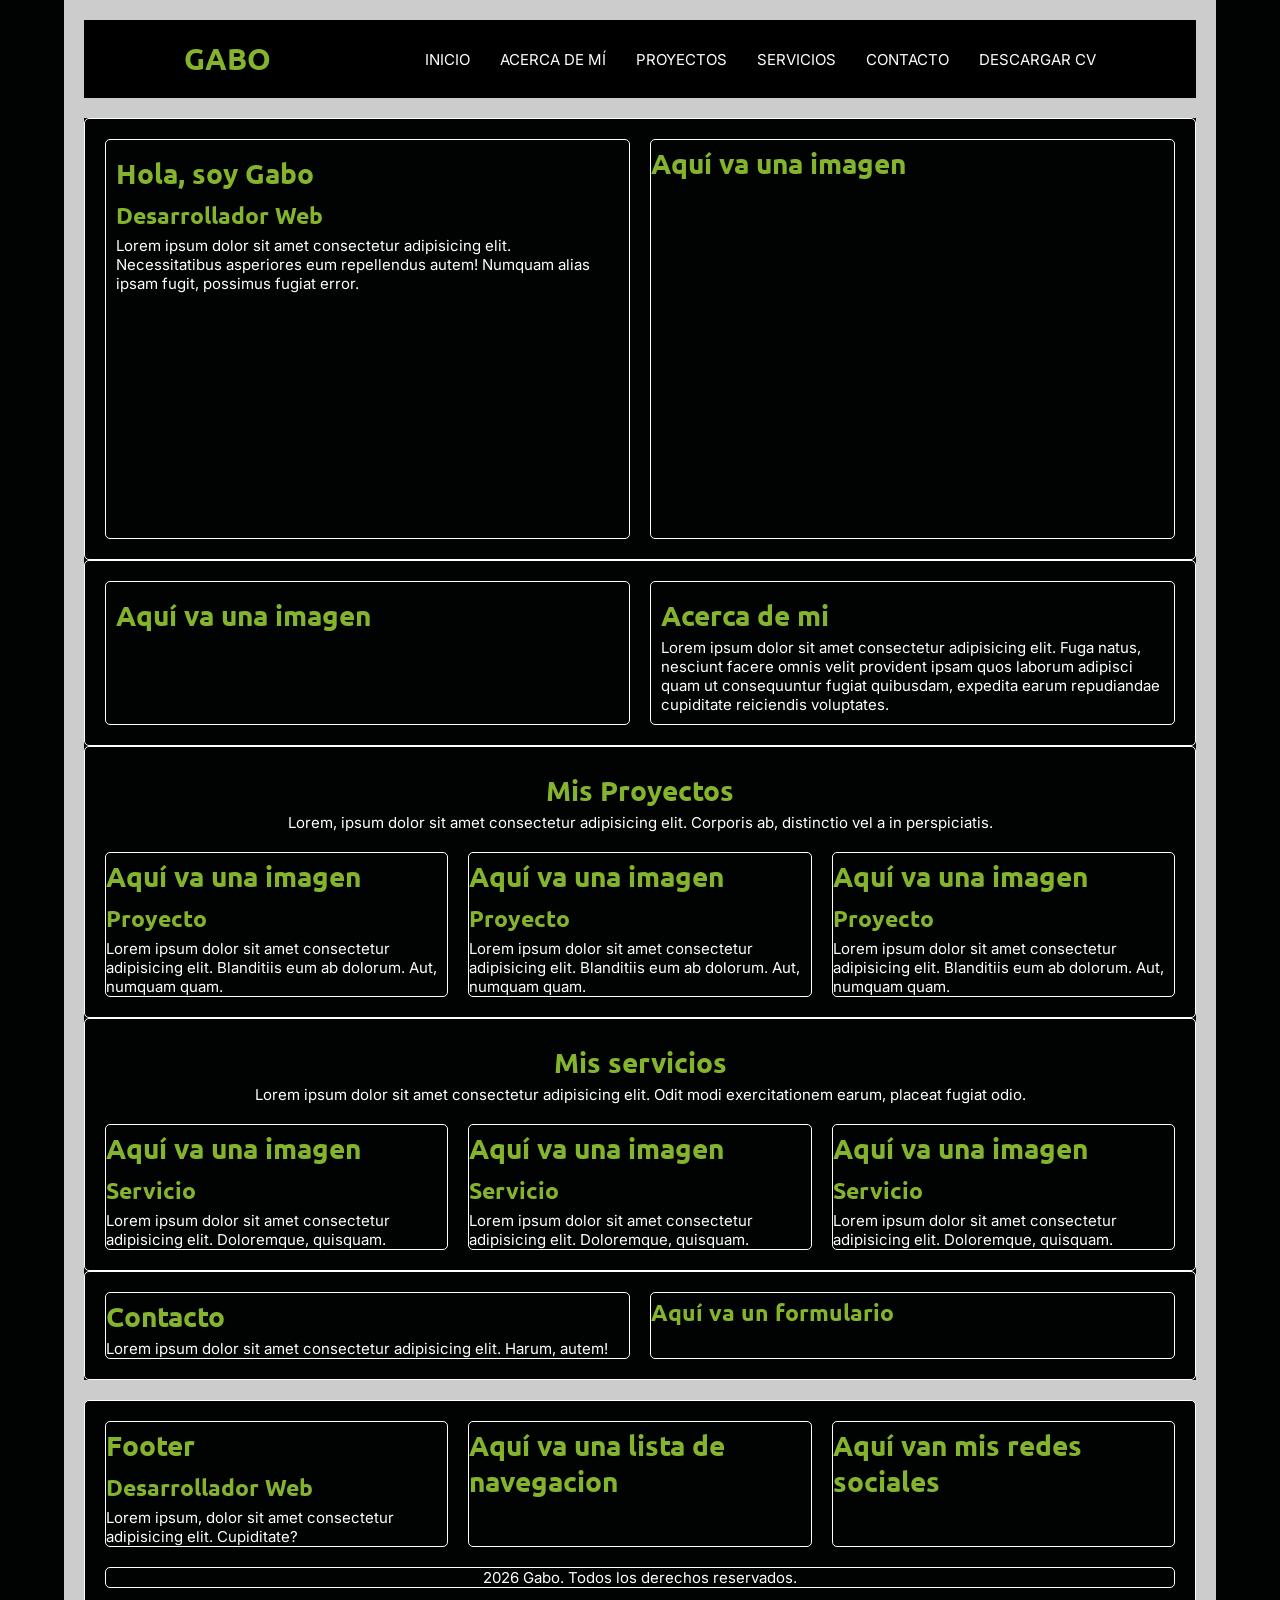
==== portafolio_2/index.html @ 38afca97 "Layout terminado Posiblemente ajustare algonas partes de la organización pero sera en el futuro" ====
<!DOCTYPE html>
<html lang="en">

<head>
    <meta charset="UTF-8">
    <meta name="viewport" content="width=device-width, initial-scale=1.0">
    <link rel="stylesheet" href="estilos.css">
    <title>Gabriel</title>
</head>

<body>
    <div class="contenedor">

        <header class="header">
            <h2 class="titulo-navbar">gabo</h2>
            <nav>
                <a href="#">inicio</a>
                <a href="#">acerca de mí</a>
                <a href="#">proyectos</a>
                <a href="#">servicios</a>
                <a href="#">contacto</a>
                <a href="#">descargar cv</a>
            </nav>
        </header>

        <main class="main">

            <section class="inicio">
                <div class="inicio-descripcion">
                    <h2>Hola, soy Gabo</h2>
                    <h3>Desarrollador Web</h3>
                    <p>
                        Lorem ipsum dolor sit amet consectetur adipisicing elit. Necessitatibus asperiores eum
                        repellendus autem! Numquam alias ipsam fugit, possimus fugiat error.
                    </p>
                </div>
                <div class="inicio-imagen">
                    <h2>Aquí va una imagen</h2>
                </div>
            </section>

            <section class="acerca">
                <div class="acerca-imagen">
                    <h2>Aquí va una imagen</h2>
                </div>
                <div class="acerca-de-mi">
                    <h2>Acerca de mi</h2>
                    <p>
                        Lorem ipsum dolor sit amet consectetur adipisicing elit. Fuga natus, nesciunt facere omnis velit
                        provident ipsam quos laborum adipisci quam ut consequuntur fugiat quibusdam, expedita earum
                        repudiandae cupiditate reiciendis voluptates.
                    </p>
                </div>
            </section>

            <section class="proyectos">
                <div class="proyectos-introduccion">
                    <h2>Mis Proyectos</h2>
                    <p>
                        Lorem, ipsum dolor sit amet consectetur adipisicing elit. Corporis ab, distinctio vel a in
                        perspiciatis.
                    </p>
                </div>
                <div class="proyecto">
                    <h2>Aquí va una imagen</h2>
                    <h3>Proyecto</h3>
                    <p>
                        Lorem ipsum dolor sit amet consectetur adipisicing elit. Blanditiis eum ab dolorum. Aut, numquam
                        quam.
                    </p>
                </div>
                <div class="proyecto">
                    <h2>Aquí va una imagen</h2>
                    <h3>Proyecto</h3>
                    <p>
                        Lorem ipsum dolor sit amet consectetur adipisicing elit. Blanditiis eum ab dolorum. Aut, numquam
                        quam.
                    </p>
                </div>
                <div class="proyecto">
                    <h2>Aquí va una imagen</h2>
                    <h3>Proyecto</h3>
                    <p>
                        Lorem ipsum dolor sit amet consectetur adipisicing elit. Blanditiis eum ab dolorum. Aut, numquam
                        quam.
                    </p>
                </div>
            </section>

            <section class="servicios">
                <div class="servicios-introduccion">
                    <h2>Mis servicios</h2>
                    <p>
                        Lorem ipsum dolor sit amet consectetur adipisicing elit. Odit modi exercitationem earum, placeat
                        fugiat odio.
                    </p>
                </div>
                <div class="servicio">
                    <h2>Aquí va una imagen</h2>
                    <h3>Servicio</h3>
                    <p>
                        Lorem ipsum dolor sit amet consectetur adipisicing elit. Doloremque, quisquam.
                    </p>
                </div>
                <div class="servicio">
                    <h2>Aquí va una imagen</h2>
                    <h3>Servicio</h3>
                    <p>
                        Lorem ipsum dolor sit amet consectetur adipisicing elit. Doloremque, quisquam.
                    </p>
                </div>
                <div class="servicio">
                    <h2>Aquí va una imagen</h2>
                    <h3>Servicio</h3>
                    <p>
                        Lorem ipsum dolor sit amet consectetur adipisicing elit. Doloremque, quisquam.
                    </p>
                </div>
            </section>

            <section class="contactos">
                <div class="contacto-introduccion">
                    <h2>Contacto</h2>
                    <p>
                        Lorem ipsum dolor sit amet consectetur adipisicing elit. Harum, autem!
                    </p>
                </div>

                <div class="caja-formulario">
                    <h3>Aquí va un formulario</h3>
                </div>
            </section>

        </main>

        <footer class="footer">
            <div class="footer-introduccion">
                <h2>Footer</h2>
                <h3>Desarrollador Web</h3>
                <p>
                    Lorem ipsum, dolor sit amet consectetur adipisicing elit. Cupiditate?
                </p>
            </div>
            
            <div class="footer-navegacion">
                <h2>Aquí va una lista de navegacion</h2>
            </div>

            <div class="foooter-redes-sociales">
                <h2>Aquí van mis redes sociales</h2>
            </div>

            <div class="derechos-autor">
                <p>2026 Gabo. Todos los derechos reservados.</p>
            </div>
        </footer>

    </div>
</body>

</html>
---- portafolio_2/estilos.css ----
*,
*::after,
*::before {
    padding: 0;
    margin: 0;
    box-sizing: border-box;
}

@font-face {
    font-family: 'Ubuntu';
    src: url('./font/Ubuntu/Ubuntu-Bold.ttf') format('truetype-variations');
    font-weight: 400;
    font-style: normal;
}

@font-face {
    font-family: 'Inter';
    src: url('./font/Inter/Inter-VariableFont_opsz\,wght.ttf') format('truetype-variations');
    font-weight: 100 900;
    font-style: normal;
}

body {
    background-color: #010302;
    display: flex;
    justify-content: center;

    .contenedor {
        background-color: #ccc;
        width: 90%;
        max-width: 1600px;

        display: grid;
        grid-template-columns: 1fr;
        padding: 20px;
        gap: 20px;

        grid-template-areas:
            'header'
            'main'
            'footer';

        .header {
            grid-area: header;

            background-color: #000;
            color: #fff;

            display: flex;
            align-items: center;
            justify-content: space-between;
            padding: 20px;
            gap: 20px;

            .titulo-navbar {
                font-family: Ubuntu;
                font-size: 30px;
                text-transform: uppercase;
                color: #84b42e;
                padding-left: 80px;
            }

            nav {
                display: flex;
                gap: 30px;

                a {
                    font-family: Inter;
                    font-size: 15px;
                    color: #fff;
                    text-decoration: none;
                    text-transform: uppercase;
                }

                padding-right: 80px;
            }
        }

        .main {
            grid-area: main;
            background-color: #010302;
            color: #fff;


            h2 {
                font-family: Ubuntu;
                font-size: 28px;
                /* text-transform: uppercase;*/
                color: #84b42e;
                padding: 5px 0;
            }

            h3 {
                font-family: Ubuntu;
                font-size: 23px;
                /* text-transform: uppercase;*/
                color: #84b42e;
                padding: 5px 0;
            }

            p {
                font-family: Inter;
                font-size: 15px;
                color: #fff;
            }

            .inicio {
                /* background-color:#f2f2f2; */
                padding: 20px;
                display: grid;
                grid-template-columns: repeat(2, 1fr);
                gap: 20px;

                /* Borde en blanco para no perder cada caja */
                border: 1px solid #fff;
                border-radius: 5px;

                .inicio-descripcion {
                    background-color: #010302;
                    padding: 10px;

                    /* Borde en blanco para no perder cada caja */
                    border: 1px solid #fff;
                    border-radius: 5px;
                }

                .inicio-imagen {
                    background-color: #010302;
                    height: 400px;

                    /* Borde en blanco para no perder cada caja */
                    border: 1px solid #fff;
                    border-radius: 5px;
                }
            }

            .acerca {
                /* background-color: #f2f2f2; */
                padding: 20px;
                display: grid;
                grid-template-columns: repeat(2, 1fr);
                gap: 20px;

                /* Borde en blanco para no perder cada caja */
                border: 1px solid #fff;
                border-radius: 5px;

                .acerca-imagen {
                    background-color: #010302;
                    padding: 10px;

                    /* Borde en blanco para no perder cada caja */
                    border: 1px solid #fff;
                    border-radius: 5px;
                }

                .acerca-de-mi {
                    background-color: #010302;
                    padding: 10px;

                    /* Borde en blanco para no perder cada caja */
                    border: 1px solid #fff;
                    border-radius: 5px;
                }
            }

            .proyectos {
                background-color: #010302;
                padding: 20px;
                display: grid;
                grid-template-columns: repeat(3, 1fr);
                gap: 20px;

                /* Borde en blanco para no perder cada caja */
                border: 1px solid #fff;
                border-radius: 5px;

                .proyectos-introduccion {
                    grid-column: 1 / -1;
                    text-align: center;
                }

                .proyecto {
                    /* Borde en blanco para no perder cada caja */
                    border: 1px solid #fff;
                    border-radius: 5px;
                }
            }

            .servicios {
                background-color: #010302;
                padding: 20px;
                display: grid;
                grid-template-columns: repeat(3, 1fr);
                gap: 20px;

                /* Borde en blanco para no perder cada caja */
                border: 1px solid #fff;
                border-radius: 5px;

                .servicios-introduccion {
                    grid-column: 1 / -1;
                    text-align: center;
                }

                .servicio {
                    /* Borde en blanco para no perder cada caja */
                    border: 1px solid #fff;
                    border-radius: 5px;
                }
            }

            .contactos {
                background-color: #010302;
                padding: 20px;
                display: grid;
                grid-template-columns: repeat(2, 1fr);
                gap: 20px;

                /* Borde en blanco para no perder cada caja */
                border: 1px solid #fff;
                border-radius: 5px;

                .contacto-introduccion {

                    /* Borde en blanco para no perder cada caja */
                    border: 1px solid #fff;
                    border-radius: 5px;
                }

                .caja-formulario {

                    /* Borde en blanco para no perder cada caja */
                    border: 1px solid #fff;
                    border-radius: 5px;
                }
            }
        }

        .footer {
            grid-area: footer;
            background-color: #010302;
            padding: 20px;
            display: grid;
            grid-template-columns: repeat(3, 1fr);
            gap: 20px;

            /* Borde en blanco para no perder cada caja */
            border: 1px solid #fff;
            border-radius: 5px;

            h2 {
                font-family: Ubuntu;
                font-size: 28px;
                /* text-transform: uppercase;*/
                color: #84b42e;
                padding: 5px 0;
            }

            h3 {
                font-family: Ubuntu;
                font-size: 23px;
                /* text-transform: uppercase;*/
                color: #84b42e;
                padding: 5px 0;
            }

            p {
                font-family: Inter;
                font-size: 15px;
                color: #fff;
            }

            .footer-introduccion {
                /* Borde en blanco para no perder cada caja */
                border: 1px solid #fff;
                border-radius: 5px;
            }

            .footer-navegacion {
                /* Borde en blanco para no perder cada caja */
                border: 1px solid #fff;
                border-radius: 5px;
            }

            .foooter-redes-sociales {
                /* Borde en blanco para no perder cada caja */
                border: 1px solid #fff;
                border-radius: 5px;
            }
            
            .derechos-autor {
                /* Borde en blanco para no perder cada caja */
                border: 1px solid #fff;
                border-radius: 5px;

                grid-column: 1 / -1;
                text-align: center;
            }
        }
    }
}

/*
.titulo-navbar {
    font-family: 'Ubuntu', sans-serif;
}
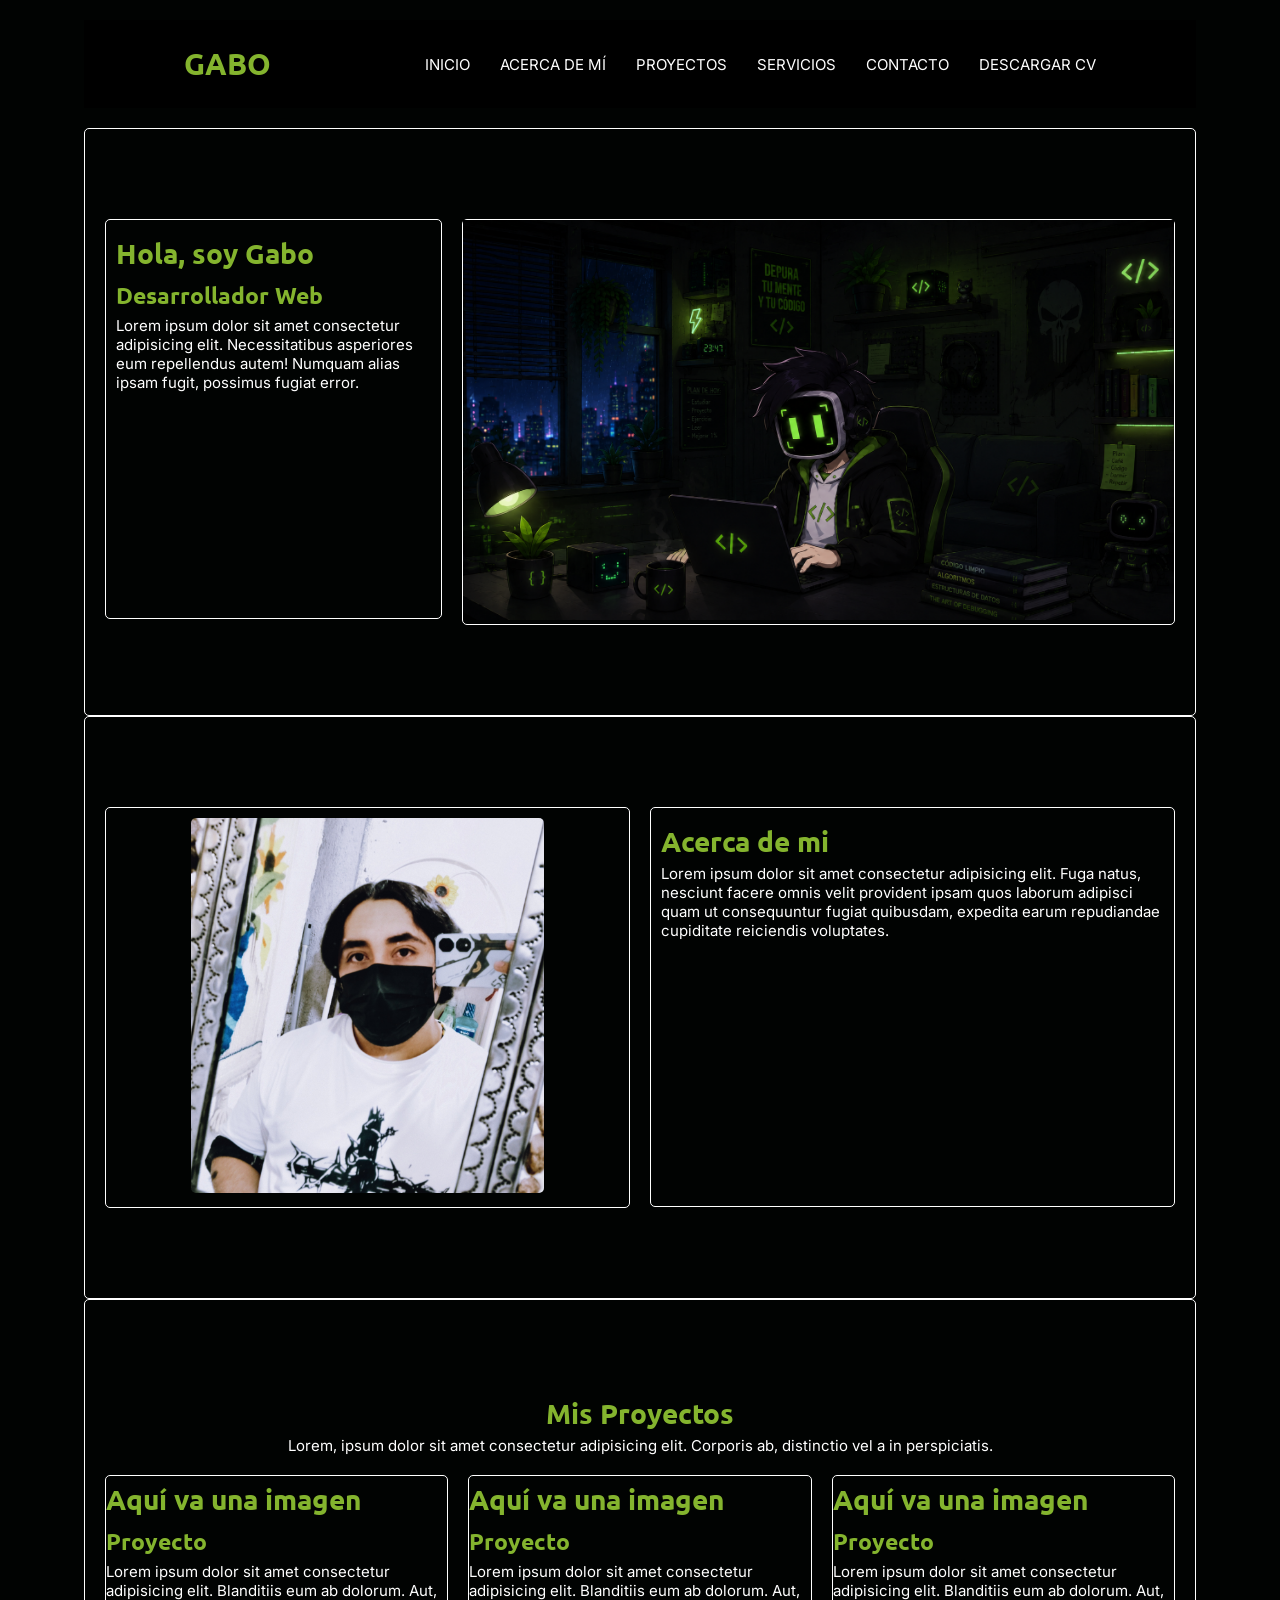
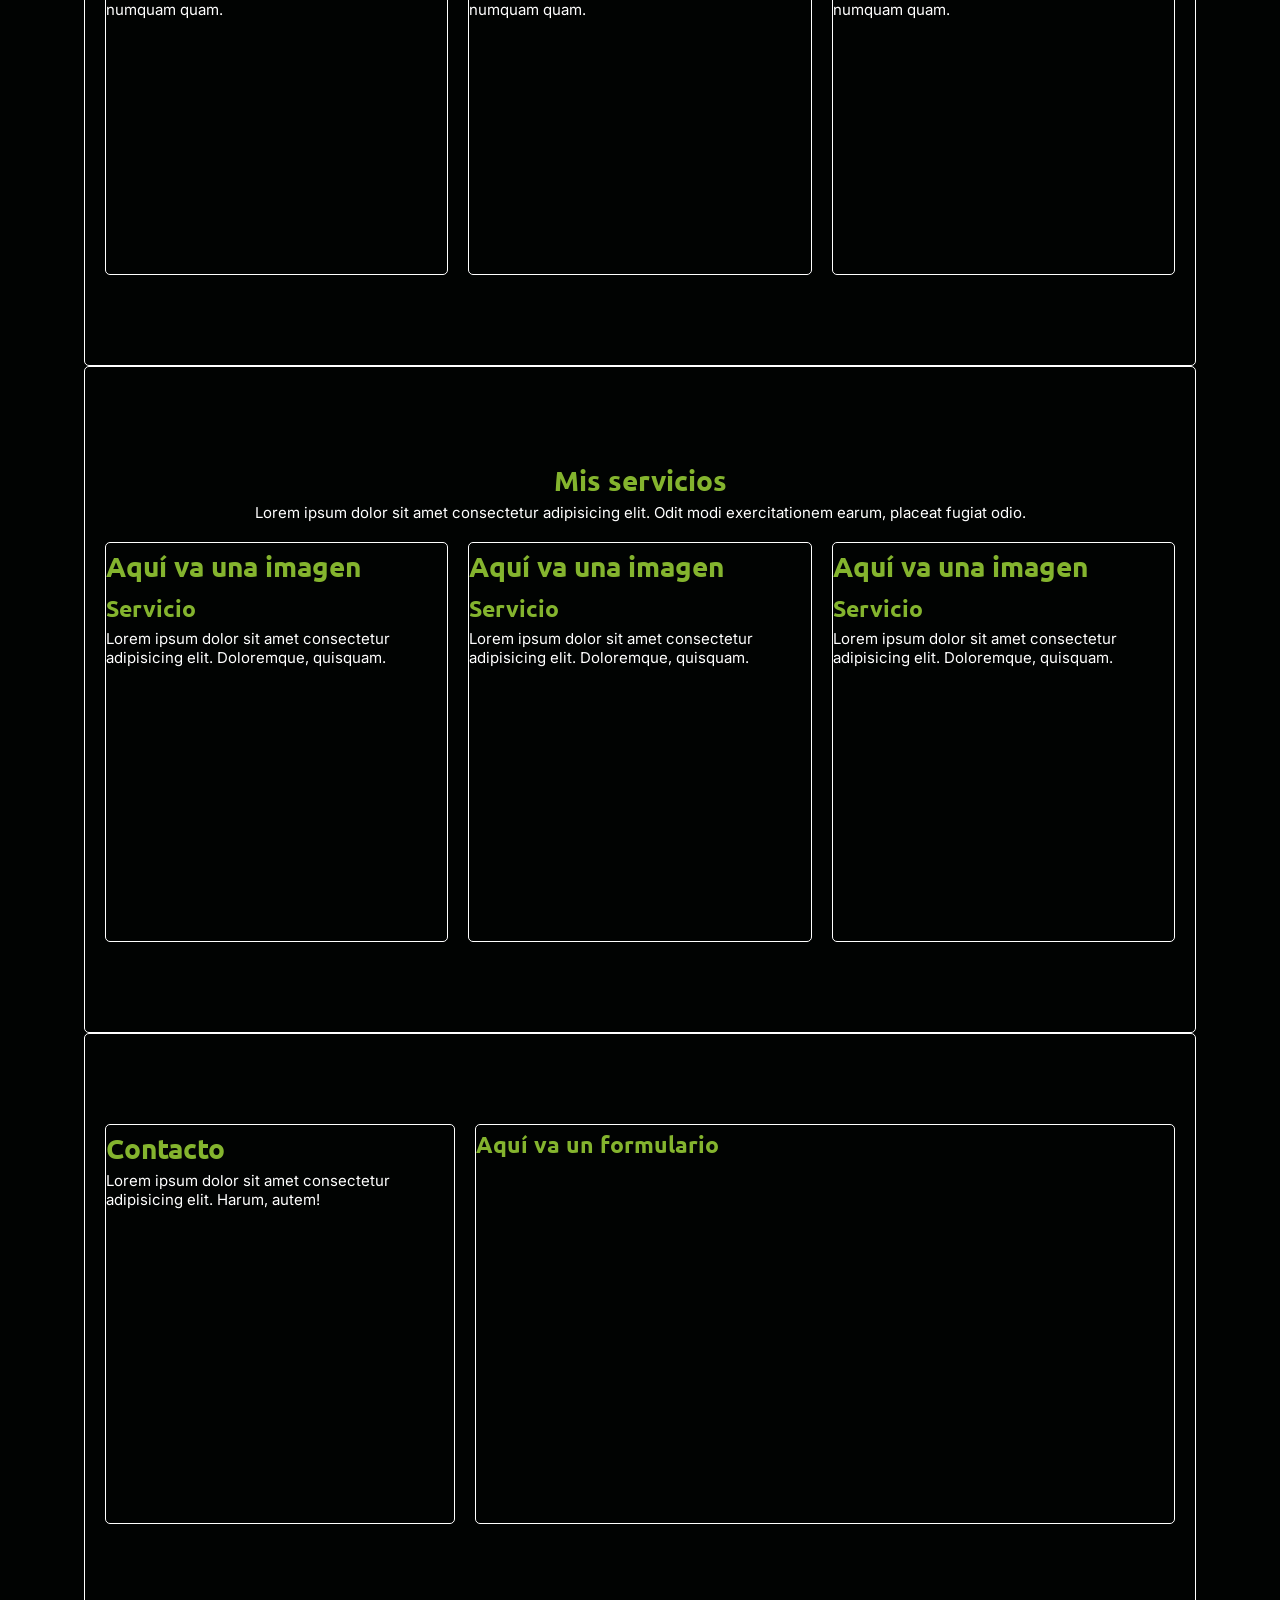
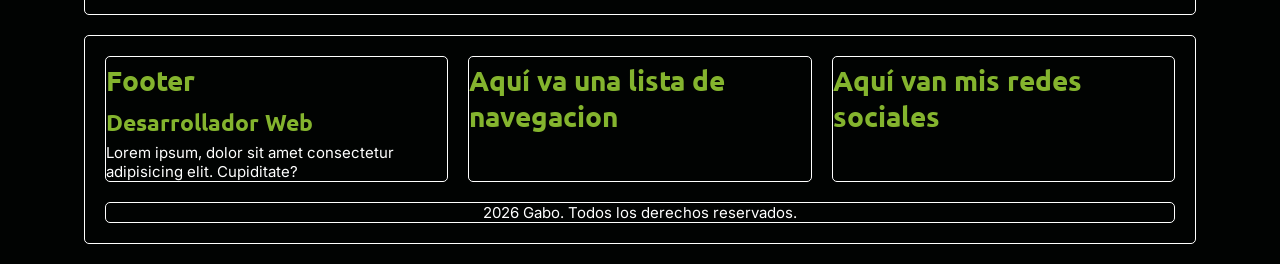
==== commit a4046a7d: "Avances de estilos css mejoras a futuro" ====
--- a/portafolio_2/index.html
+++ b/portafolio_2/index.html
@@ -35,13 +35,13 @@
                     </p>
                 </div>
                 <div class="inicio-imagen">
-                    <h2>Aquí va una imagen</h2>
+                    <img class="habitacion" src="./img/habitacion.png" alt="">
                 </div>
             </section>
 
             <section class="acerca">
                 <div class="acerca-imagen">
-                    <h2>Aquí va una imagen</h2>
+                    <img src="./img/yo.jpg" alt="">
                 </div>
                 <div class="acerca-de-mi">
                     <h2>Acerca de mi</h2>
--- a/portafolio_2/estilos.css
+++ b/portafolio_2/estilos.css
@@ -25,8 +25,30 @@
     display: flex;
     justify-content: center;
 
+    h2 {
+        font-family: Ubuntu;
+        font-size: 28px;
+        /* text-transform: uppercase;*/
+        color: #84b42e;
+        padding: 5px 0;
+    }
+
+    h3 {
+        font-family: Ubuntu;
+        font-size: 23px;
+        /* text-transform: uppercase;*/
+        color: #84b42e;
+        padding: 5px 0;
+    }
+
+    p {
+        font-family: Inter;
+        font-size: 15px;
+        color: #fff;
+    }
+
     .contenedor {
-        background-color: #ccc;
+        /* background-color: #ccc; */
         width: 90%;
         max-width: 1600px;
 
@@ -81,35 +103,16 @@
             background-color: #010302;
             color: #fff;
 
-
-            h2 {
-                font-family: Ubuntu;
-                font-size: 28px;
-                /* text-transform: uppercase;*/
-                color: #84b42e;
-                padding: 5px 0;
-            }
-
-            h3 {
-                font-family: Ubuntu;
-                font-size: 23px;
-                /* text-transform: uppercase;*/
-                color: #84b42e;
-                padding: 5px 0;
-            }
-
-            p {
-                font-family: Inter;
-                font-size: 15px;
-                color: #fff;
-            }
-
             .inicio {
                 /* background-color:#f2f2f2; */
-                padding: 20px;
-                display: grid;
-                grid-template-columns: repeat(2, 1fr);
-                gap: 20px;
+                padding: 10vh 20px;
+                display: grid;
+                grid-template-columns: 1fr 2fr;
+                gap: 20px;
+
+                /* Tamaños */
+                /* min-height:50vh; /* 85vh */
+                /* align-items:self-start; /* center */
 
                 /* Borde en blanco para no perder cada caja */
                 border: 1px solid #fff;
@@ -122,21 +125,27 @@
                     /* Borde en blanco para no perder cada caja */
                     border: 1px solid #fff;
                     border-radius: 5px;
+                    height: 400px;
                 }
 
                 .inicio-imagen {
                     background-color: #010302;
-                    height: 400px;
-
-                    /* Borde en blanco para no perder cada caja */
-                    border: 1px solid #fff;
-                    border-radius: 5px;
+
+                    /* Borde en blanco para no perder cada caja */
+                    border: 1px solid #fff;
+                    border-radius: 5px;
+                    text-align: center;
+
+                    .habitacion {
+                        width: auto;
+                        height: 400px;
+                    }
                 }
             }
 
             .acerca {
                 /* background-color: #f2f2f2; */
-                padding: 20px;
+                padding: 10vh 20px;
                 display: grid;
                 grid-template-columns: repeat(2, 1fr);
                 gap: 20px;
@@ -152,6 +161,12 @@
                     /* Borde en blanco para no perder cada caja */
                     border: 1px solid #fff;
                     border-radius: 5px;
+                    text-align: center;
+                    img {
+                        border-radius: 5px;
+                        width: auto;
+                        height: 375px;
+                    }
                 }
 
                 .acerca-de-mi {
@@ -161,12 +176,13 @@
                     /* Borde en blanco para no perder cada caja */
                     border: 1px solid #fff;
                     border-radius: 5px;
+                    height: 400px;
                 }
             }
 
             .proyectos {
                 background-color: #010302;
-                padding: 20px;
+                padding: 10vh 20px;
                 display: grid;
                 grid-template-columns: repeat(3, 1fr);
                 gap: 20px;
@@ -184,12 +200,13 @@
                     /* Borde en blanco para no perder cada caja */
                     border: 1px solid #fff;
                     border-radius: 5px;
+                    height: 400px;
                 }
             }
 
             .servicios {
                 background-color: #010302;
-                padding: 20px;
+                padding: 10vh 20px;
                 display: grid;
                 grid-template-columns: repeat(3, 1fr);
                 gap: 20px;
@@ -207,14 +224,15 @@
                     /* Borde en blanco para no perder cada caja */
                     border: 1px solid #fff;
                     border-radius: 5px;
+                    height: 400px;
                 }
             }
 
             .contactos {
                 background-color: #010302;
-                padding: 20px;
-                display: grid;
-                grid-template-columns: repeat(2, 1fr);
+                padding: 10vh 20px;
+                display: grid;
+                grid-template-columns: 1fr 2fr;
                 gap: 20px;
 
                 /* Borde en blanco para no perder cada caja */
@@ -226,6 +244,7 @@
                     /* Borde en blanco para no perder cada caja */
                     border: 1px solid #fff;
                     border-radius: 5px;
+                    height: 400px;
                 }
 
                 .caja-formulario {
@@ -249,27 +268,7 @@
             border: 1px solid #fff;
             border-radius: 5px;
 
-            h2 {
-                font-family: Ubuntu;
-                font-size: 28px;
-                /* text-transform: uppercase;*/
-                color: #84b42e;
-                padding: 5px 0;
-            }
-
-            h3 {
-                font-family: Ubuntu;
-                font-size: 23px;
-                /* text-transform: uppercase;*/
-                color: #84b42e;
-                padding: 5px 0;
-            }
-
-            p {
-                font-family: Inter;
-                font-size: 15px;
-                color: #fff;
-            }
+
 
             .footer-introduccion {
                 /* Borde en blanco para no perder cada caja */
@@ -288,7 +287,7 @@
                 border: 1px solid #fff;
                 border-radius: 5px;
             }
-            
+
             .derechos-autor {
                 /* Borde en blanco para no perder cada caja */
                 border: 1px solid #fff;
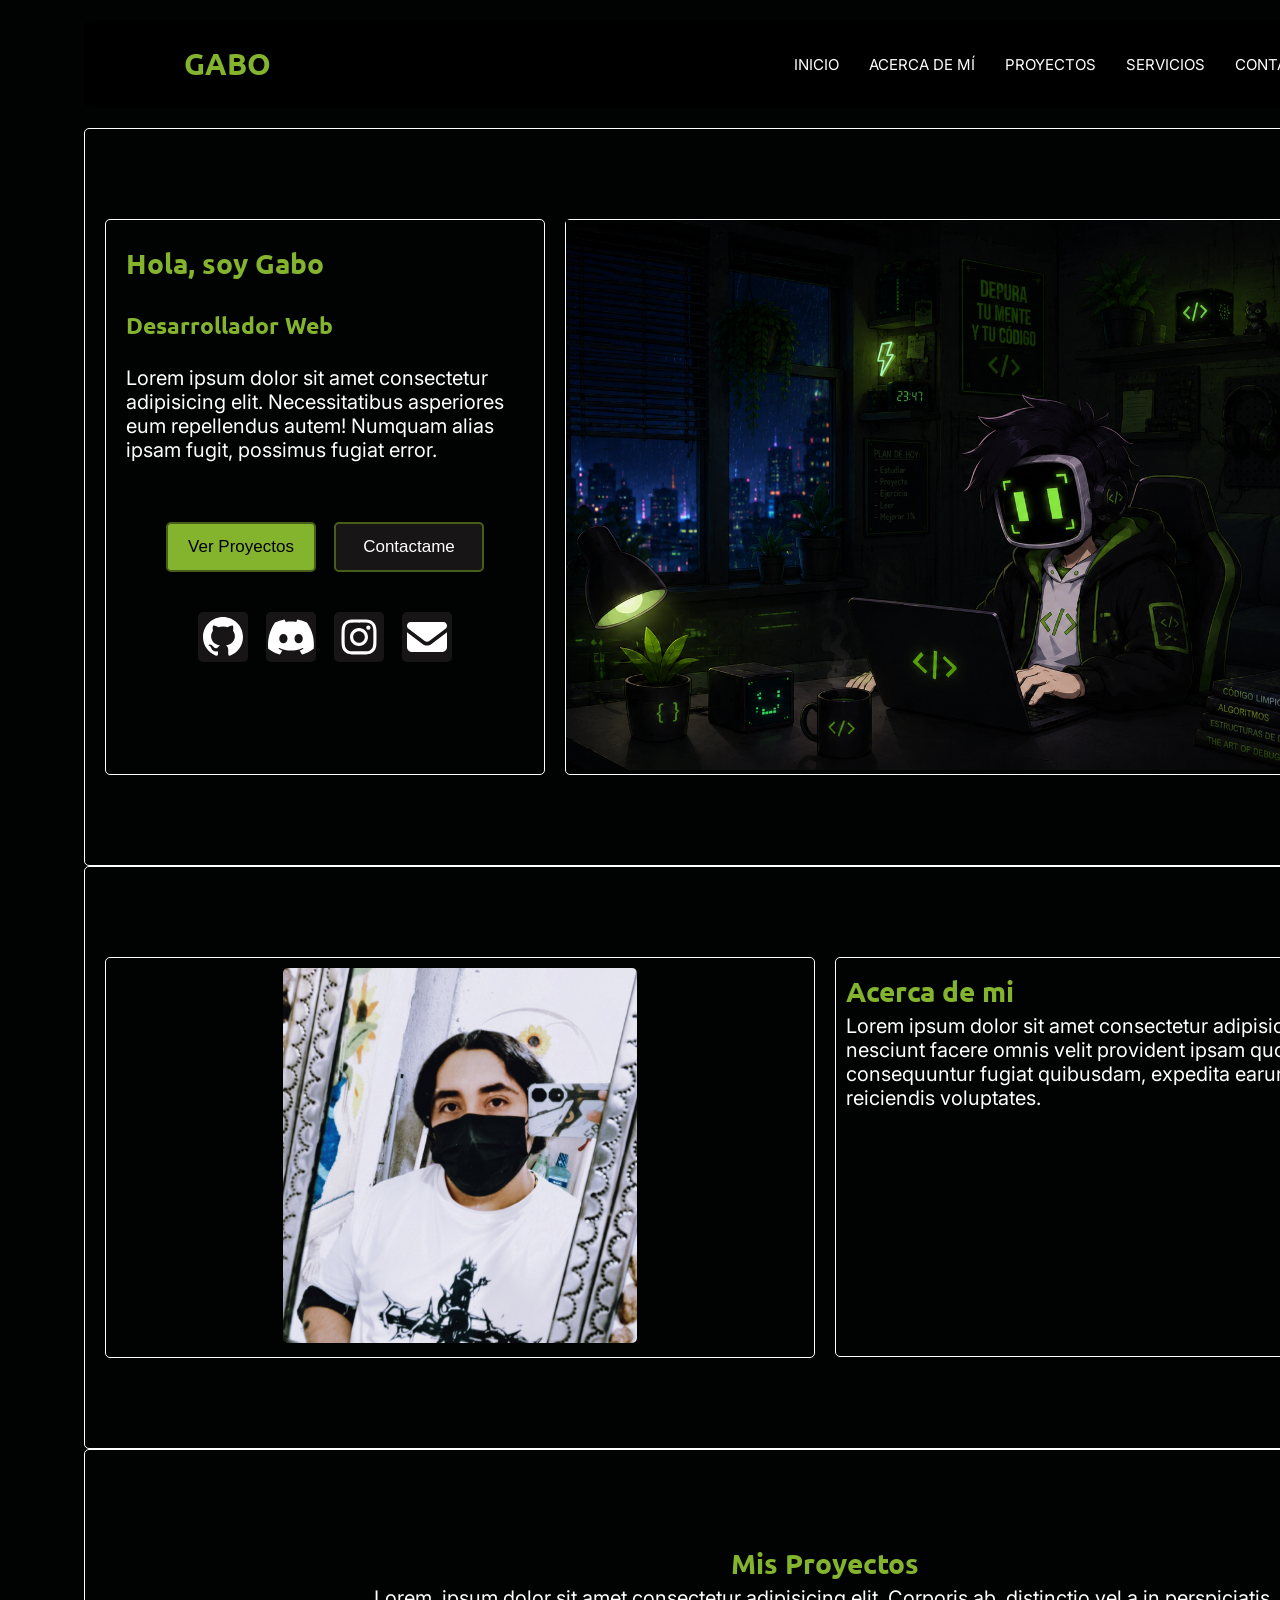
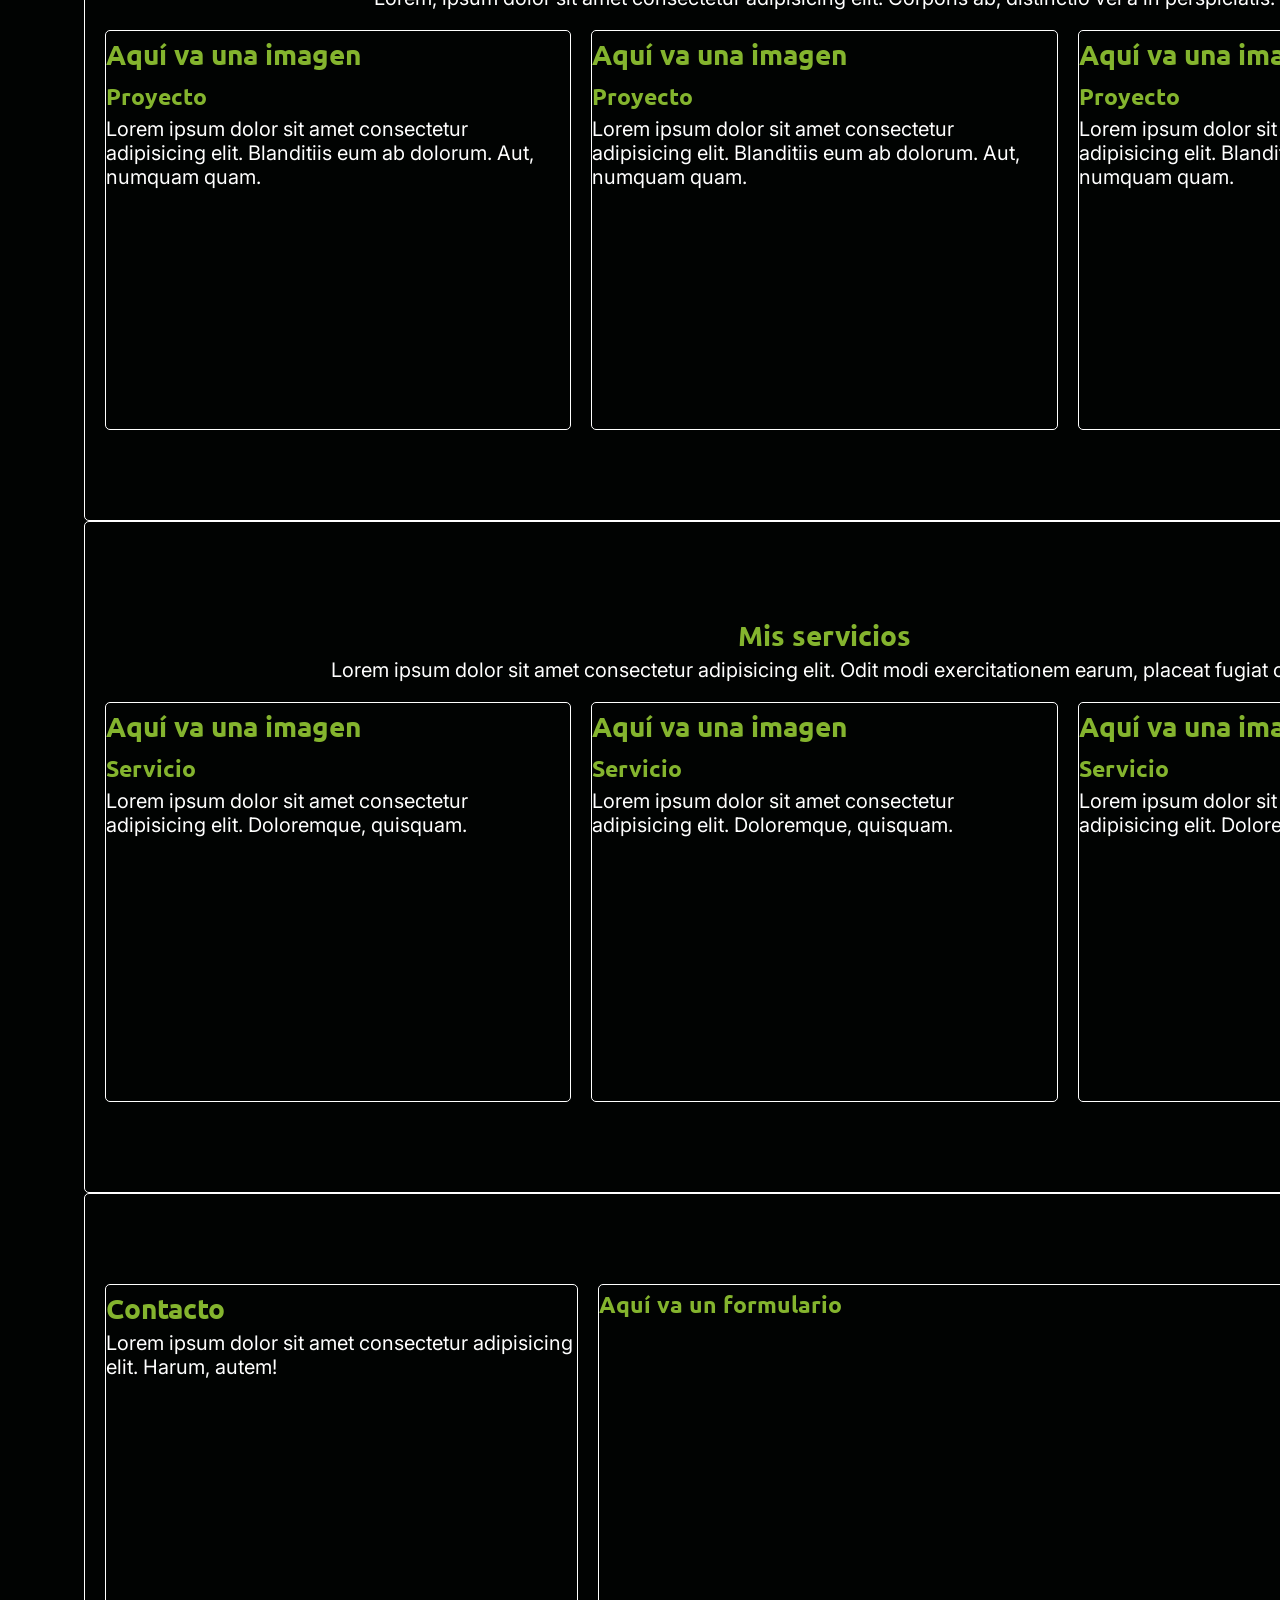
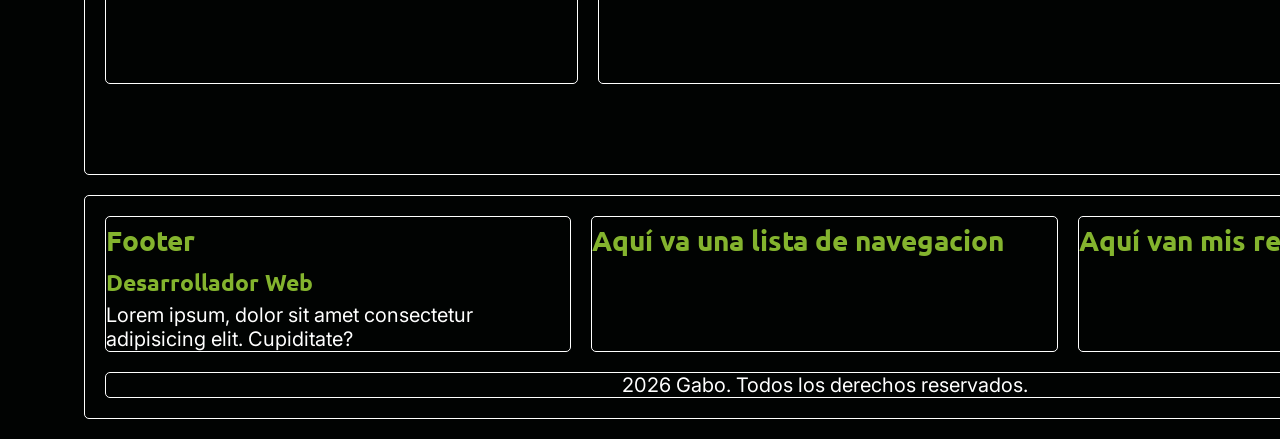
==== commit dcac9ed9: "nuevos cambios al apartado de inicio procedere con las siguientes partes" ====
--- a/portafolio_2/index.html
+++ b/portafolio_2/index.html
@@ -33,6 +33,36 @@
                         Lorem ipsum dolor sit amet consectetur adipisicing elit. Necessitatibus asperiores eum
                         repellendus autem! Numquam alias ipsam fugit, possimus fugiat error.
                     </p>
+
+                    <div class="acciones">
+                        <div class="botones">
+                            <button class="bproyectos">Ver Proyectos</button>
+                            <button class="bcontactame">Contactame</button>
+                        </div>
+
+                        <div class="sociales">
+                            <svg class="redes" xmlns="http://www.w3.org/2000/svg"
+                                viewBox="0 0 640 640"><!--!Font Awesome Free v7.3.1 by @fontawesome - https://fontawesome.com License - https://fontawesome.com/license/free Copyright 2026 Fonticons, Inc.-->
+                                <path fill="rgb(255, 255, 255)"
+                                    d="M280.5 426.5C214.5 418.5 168 371 168 309.5C168 284.5 177 257.5 192 239.5C185.5 223 186.5 188 194 173.5C214 171 241 181.5 257 196C276 190 296 187 320.5 187C345 187 365 190 383 195.5C398.5 181.5 426 171 446 173.5C453 187 454 222 447.5 239C463.5 258 472 283.5 472 309.5C472 371 425.5 417.5 358.5 426C375.5 437 387 461 387 488.5L387 540.5C387 555.5 399.5 564 414.5 558C505 523.5 576 433 576 321C576 179.5 461 64 319.5 64C178 64 64 179.5 64 321C64 432 134.5 524 229.5 558.5C243 563.5 256 554.5 256 541L256 501C249 504 240 506 232 506C199 506 179.5 488 165.5 454.5C160 441 154 433 142.5 431.5C136.5 431 134.5 428.5 134.5 425.5C134.5 419.5 144.5 415 154.5 415C169 415 181.5 424 194.5 442.5C204.5 457 215 463.5 227.5 463.5C240 463.5 248 459 259.5 447.5C268 439 274.5 431.5 280.5 426.5z" />
+                            </svg>
+                            <svg class="redes" xmlns="http://www.w3.org/2000/svg"
+                                viewBox="0 0 640 640"><!--!Font Awesome Free v7.3.1 by @fontawesome - https://fontawesome.com License - https://fontawesome.com/license/free Copyright 2026 Fonticons, Inc.-->
+                                <path fill="rgb(255, 255, 255)"
+                                    d="M524.5 133.8C524.3 133.5 524.1 133.2 523.7 133.1C485.6 115.6 445.3 103.1 404 96C403.6 95.9 403.2 96 402.9 96.1C402.6 96.2 402.3 96.5 402.1 96.9C396.6 106.8 391.6 117.1 387.2 127.5C342.6 120.7 297.3 120.7 252.8 127.5C248.3 117 243.3 106.8 237.7 96.9C237.5 96.6 237.2 96.3 236.9 96.1C236.6 95.9 236.2 95.9 235.8 95.9C194.5 103 154.2 115.5 116.1 133C115.8 133.1 115.5 133.4 115.3 133.7C39.1 247.5 18.2 358.6 28.4 468.2C28.4 468.5 28.5 468.7 28.6 469C28.7 469.3 28.9 469.4 29.1 469.6C73.5 502.5 123.1 527.6 175.9 543.8C176.3 543.9 176.7 543.9 177 543.8C177.3 543.7 177.7 543.4 177.9 543.1C189.2 527.7 199.3 511.3 207.9 494.3C208 494.1 208.1 493.8 208.1 493.5C208.1 493.2 208.1 493 208 492.7C207.9 492.4 207.8 492.2 207.6 492.1C207.4 492 207.2 491.8 206.9 491.7C191.1 485.6 175.7 478.3 161 469.8C160.7 469.6 160.5 469.4 160.3 469.2C160.1 469 160 468.6 160 468.3C160 468 160 467.7 160.2 467.4C160.4 467.1 160.5 466.9 160.8 466.7C163.9 464.4 167 462 169.9 459.6C170.2 459.4 170.5 459.2 170.8 459.2C171.1 459.2 171.5 459.2 171.8 459.3C268 503.2 372.2 503.2 467.3 459.3C467.6 459.2 468 459.1 468.3 459.1C468.6 459.1 469 459.3 469.2 459.5C472.1 461.9 475.2 464.4 478.3 466.7C478.5 466.9 478.7 467.1 478.9 467.4C479.1 467.7 479.1 468 479.1 468.3C479.1 468.6 479 468.9 478.8 469.2C478.6 469.5 478.4 469.7 478.2 469.8C463.5 478.4 448.2 485.7 432.3 491.6C432.1 491.7 431.8 491.8 431.6 492C431.4 492.2 431.3 492.4 431.2 492.7C431.1 493 431.1 493.2 431.1 493.5C431.1 493.8 431.2 494 431.3 494.3C440.1 511.3 450.1 527.6 461.3 543.1C461.5 543.4 461.9 543.7 462.2 543.8C462.5 543.9 463 543.9 463.3 543.8C516.2 527.6 565.9 502.5 610.4 469.6C610.6 469.4 610.8 469.2 610.9 469C611 468.8 611.1 468.5 611.1 468.2C623.4 341.4 590.6 231.3 524.2 133.7zM222.5 401.5C193.5 401.5 169.7 374.9 169.7 342.3C169.7 309.7 193.1 283.1 222.5 283.1C252.2 283.1 275.8 309.9 275.3 342.3C275.3 375 251.9 401.5 222.5 401.5zM417.9 401.5C388.9 401.5 365.1 374.9 365.1 342.3C365.1 309.7 388.5 283.1 417.9 283.1C447.6 283.1 471.2 309.9 470.7 342.3C470.7 375 447.5 401.5 417.9 401.5z" />
+                            </svg>
+                            <svg class="redes" xmlns="http://www.w3.org/2000/svg"
+                                viewBox="0 0 640 640"><!--!Font Awesome Free v7.3.1 by @fontawesome - https://fontawesome.com License - https://fontawesome.com/license/free Copyright 2026 Fonticons, Inc.-->
+                                <path fill="rgb(255, 255, 255)"
+                                    d="M320.3 205C256.8 204.8 205.2 256.2 205 319.7C204.8 383.2 256.2 434.8 319.7 435C383.2 435.2 434.8 383.8 435 320.3C435.2 256.8 383.8 205.2 320.3 205zM319.7 245.4C360.9 245.2 394.4 278.5 394.6 319.7C394.8 360.9 361.5 394.4 320.3 394.6C279.1 394.8 245.6 361.5 245.4 320.3C245.2 279.1 278.5 245.6 319.7 245.4zM413.1 200.3C413.1 185.5 425.1 173.5 439.9 173.5C454.7 173.5 466.7 185.5 466.7 200.3C466.7 215.1 454.7 227.1 439.9 227.1C425.1 227.1 413.1 215.1 413.1 200.3zM542.8 227.5C541.1 191.6 532.9 159.8 506.6 133.6C480.4 107.4 448.6 99.2 412.7 97.4C375.7 95.3 264.8 95.3 227.8 97.4C192 99.1 160.2 107.3 133.9 133.5C107.6 159.7 99.5 191.5 97.7 227.4C95.6 264.4 95.6 375.3 97.7 412.3C99.4 448.2 107.6 480 133.9 506.2C160.2 532.4 191.9 540.6 227.8 542.4C264.8 544.5 375.7 544.5 412.7 542.4C448.6 540.7 480.4 532.5 506.6 506.2C532.8 480 541 448.2 542.8 412.3C544.9 375.3 544.9 264.5 542.8 227.5zM495 452C487.2 471.6 472.1 486.7 452.4 494.6C422.9 506.3 352.9 503.6 320.3 503.6C287.7 503.6 217.6 506.2 188.2 494.6C168.6 486.8 153.5 471.7 145.6 452C133.9 422.5 136.6 352.5 136.6 319.9C136.6 287.3 134 217.2 145.6 187.8C153.4 168.2 168.5 153.1 188.2 145.2C217.7 133.5 287.7 136.2 320.3 136.2C352.9 136.2 423 133.6 452.4 145.2C472 153 487.1 168.1 495 187.8C506.7 217.3 504 287.3 504 319.9C504 352.5 506.7 422.6 495 452z" />
+                            </svg>
+                            <svg class="redes" xmlns="http://www.w3.org/2000/svg"
+                                viewBox="0 0 640 640"><!--!Font Awesome Free v7.3.1 by @fontawesome - https://fontawesome.com License - https://fontawesome.com/license/free Copyright 2026 Fonticons, Inc.-->
+                                <path fill="rgb(255, 255, 255)"
+                                    d="M112 128C85.5 128 64 149.5 64 176C64 191.1 71.1 205.3 83.2 214.4L291.2 370.4C308.3 383.2 331.7 383.2 348.8 370.4L556.8 214.4C568.9 205.3 576 191.1 576 176C576 149.5 554.5 128 528 128L112 128zM64 260L64 448C64 483.3 92.7 512 128 512L512 512C547.3 512 576 483.3 576 448L576 260L377.6 408.8C343.5 434.4 296.5 434.4 262.4 408.8L64 260z" />
+                            </svg>
+                        </div>
+                    </div>
                 </div>
                 <div class="inicio-imagen">
                     <img class="habitacion" src="./img/habitacion.png" alt="">
@@ -141,7 +171,7 @@
                     Lorem ipsum, dolor sit amet consectetur adipisicing elit. Cupiditate?
                 </p>
             </div>
-            
+
             <div class="footer-navegacion">
                 <h2>Aquí va una lista de navegacion</h2>
             </div>
--- a/portafolio_2/estilos.css
+++ b/portafolio_2/estilos.css
@@ -43,7 +43,7 @@
 
     p {
         font-family: Inter;
-        font-size: 15px;
+        font-size: 20px;
         color: #fff;
     }
 
@@ -108,7 +108,7 @@
                 padding: 10vh 20px;
                 display: grid;
                 grid-template-columns: 1fr 2fr;
-                gap: 20px;
+                gap: 20px; 
 
                 /* Tamaños */
                 /* min-height:50vh; /* 85vh */
@@ -120,12 +120,74 @@
 
                 .inicio-descripcion {
                     background-color: #010302;
-                    padding: 10px;
-
-                    /* Borde en blanco para no perder cada caja */
-                    border: 1px solid #fff;
-                    border-radius: 5px;
-                    height: 400px;
+                    display: flex;
+                    flex-direction: column;
+                    gap: 20px;
+                    padding: 20px;
+
+                    /* Borde en blanco para no perder cada caja */
+                    border: 1px solid #fff;
+                    border-radius: 5px;
+                    min-height: 400px;
+                    /* height: 400px; */
+
+                    .acciones {
+                        margin: 20px;
+                        /* Empuja las acciones hacia abajo */
+                        display: flex;
+                        flex-direction: column;
+                        gap: 20px;
+
+                        .botones {
+                            margin: 20px;
+                            display: flex;
+                            gap: 18px;
+                            justify-content: center;
+                            
+                            button {
+                                width: 150px;
+                                height: 50px;
+                                border-radius: 5px;
+                                border: 2px solid #465e18;
+                                cursor: pointer;
+
+                                &.bproyectos {
+                                    background-color: #84b42e;
+                                    color: #000;
+                                    font-size: 17px;
+                                }
+
+                                &.bcontactame {
+                                    background-color: #171515;
+                                    color: #fff;
+                                    font-size: 17px;
+                                }
+                            }
+                        }
+                        
+                    }
+
+                    .sociales {
+                        margin: 0 20px;
+                        display: flex;
+                        gap: 18px;
+                        justify-content: center;
+
+                        .redes {
+                            display: flex;
+                            flex-direction: row;
+                            width: 50px;
+                            height: 50px;
+                            /* margin: 15; */
+                            border-radius: 5px;
+                            /* border: 1px solid #ccc; */
+                            background-color: #171515;
+                        }
+
+                        .redes:hover {
+                            transform: translateY(-3px);
+                        }
+                    }
                 }
 
                 .inicio-imagen {
@@ -138,7 +200,7 @@
 
                     .habitacion {
                         width: auto;
-                        height: 400px;
+                        height: 550px;
                     }
                 }
             }
@@ -162,6 +224,7 @@
                     border: 1px solid #fff;
                     border-radius: 5px;
                     text-align: center;
+
                     img {
                         border-radius: 5px;
                         width: auto;
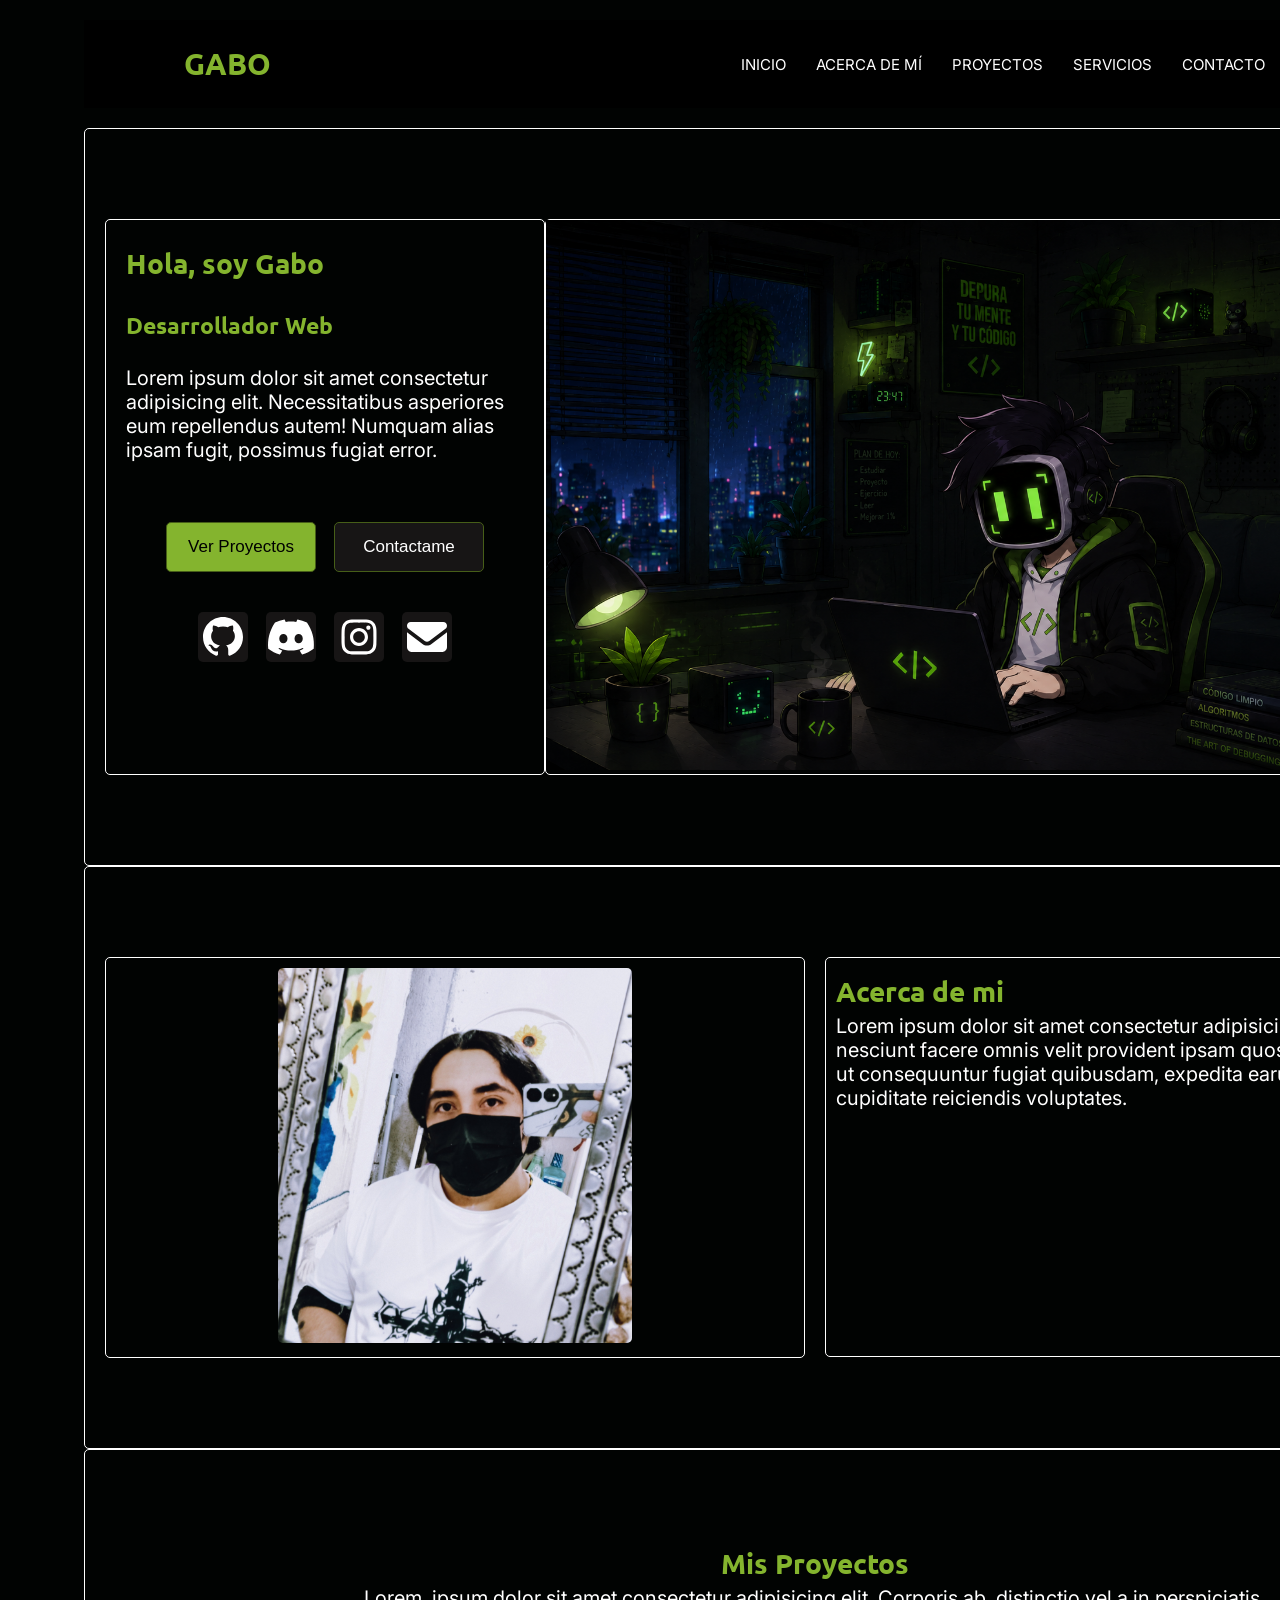
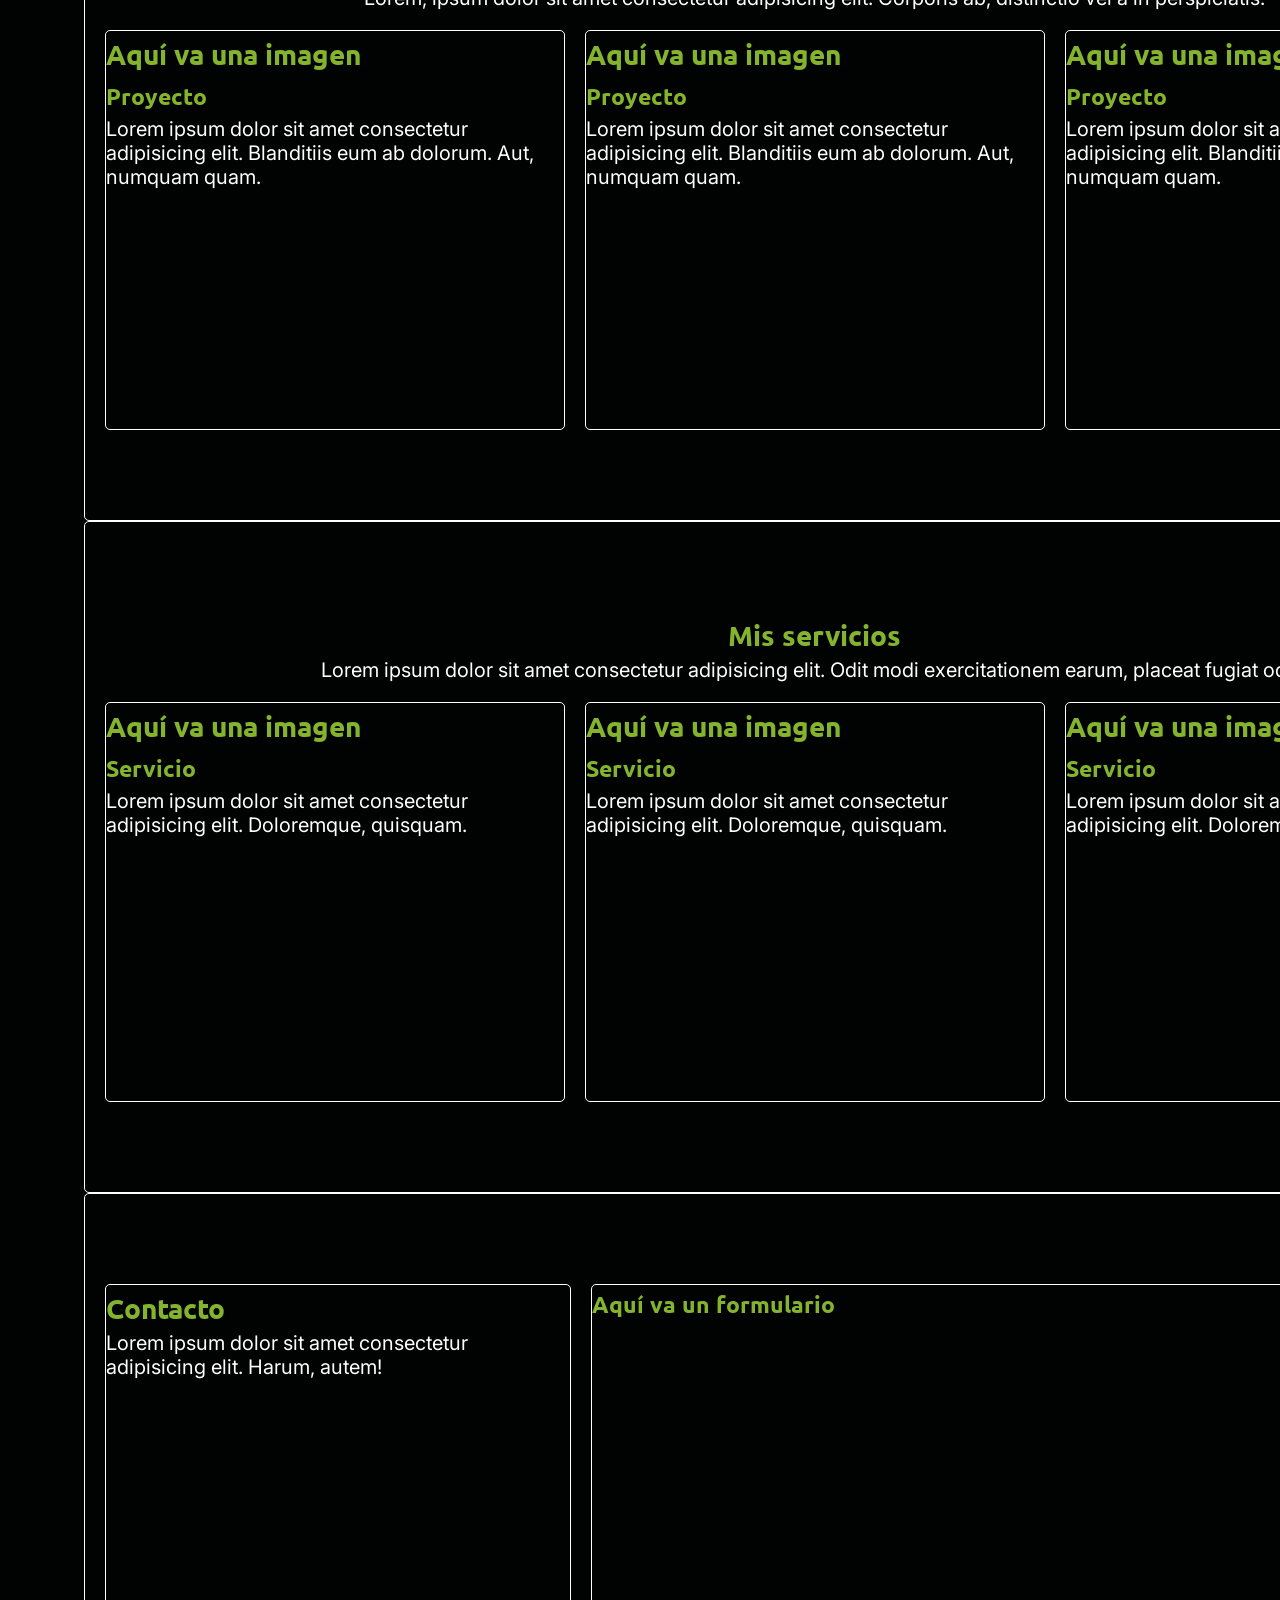
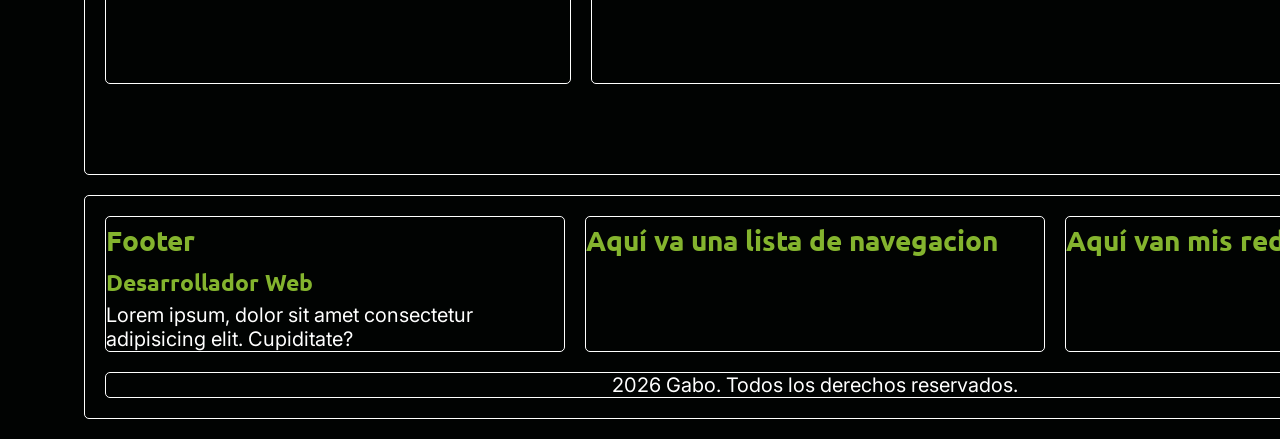
==== commit 2cd5b76b: "ajustes de inicio" ====
--- a/portafolio_2/index.html
+++ b/portafolio_2/index.html
@@ -19,7 +19,7 @@
                 <a href="#">proyectos</a>
                 <a href="#">servicios</a>
                 <a href="#">contacto</a>
-                <a href="#">descargar cv</a>
+                <a href="#"><button class="descargar-cv" type="button" href="#">Descargar CV</button></a>
             </nav>
         </header>
 
--- a/portafolio_2/estilos.css
+++ b/portafolio_2/estilos.css
@@ -85,6 +85,7 @@
             nav {
                 display: flex;
                 gap: 30px;
+                align-items: center;
 
                 a {
                     font-family: Inter;
@@ -95,6 +96,26 @@
                 }
 
                 padding-right: 80px;
+
+                button {
+                    width: 150px;
+                    height: 40px;
+                }
+
+                .descargar-cv {
+                    border-radius: 5px;
+                    border: 1px solid #465e18;
+                    background-color: #171515;
+                    font-size: 17px;
+                    color: #fff;
+                    transition: 0.2s ease all;
+
+                    &:hover {
+                        background-color: #84b42e;
+                        color: #000;
+                        border-color: #000;
+                    }
+                }
             }
         }
 
@@ -108,7 +129,7 @@
                 padding: 10vh 20px;
                 display: grid;
                 grid-template-columns: 1fr 2fr;
-                gap: 20px; 
+                /* gap: 20px; */
 
                 /* Tamaños */
                 /* min-height:50vh; /* 85vh */
@@ -127,7 +148,7 @@
 
                     /* Borde en blanco para no perder cada caja */
                     border: 1px solid #fff;
-                    border-radius: 5px;
+                    border-radius: 5px; 
                     min-height: 400px;
                     /* height: 400px; */
 
@@ -148,19 +169,32 @@
                                 width: 150px;
                                 height: 50px;
                                 border-radius: 5px;
-                                border: 2px solid #465e18;
+                                border: 1px solid #465e18;
                                 cursor: pointer;
+                                transition: 0.2s ease all;
 
                                 &.bproyectos {
                                     background-color: #84b42e;
                                     color: #000;
                                     font-size: 17px;
+
+                                    &:hover {
+                                        background-color: #171515;
+                                        color: #fff;
+                                        border-color: #465e18;
+                                    }
                                 }
 
                                 &.bcontactame {
                                     background-color: #171515;
                                     color: #fff;
                                     font-size: 17px;
+
+                                    &:hover {
+                                        background-color: #84b42e;
+                                        color: #000;
+                                        border-color: #465e18;
+                                    }
                                 }
                             }
                         }
@@ -195,7 +229,7 @@
 
                     /* Borde en blanco para no perder cada caja */
                     border: 1px solid #fff;
-                    border-radius: 5px;
+                    border-radius: 5px; 
                     text-align: center;
 
                     .habitacion {
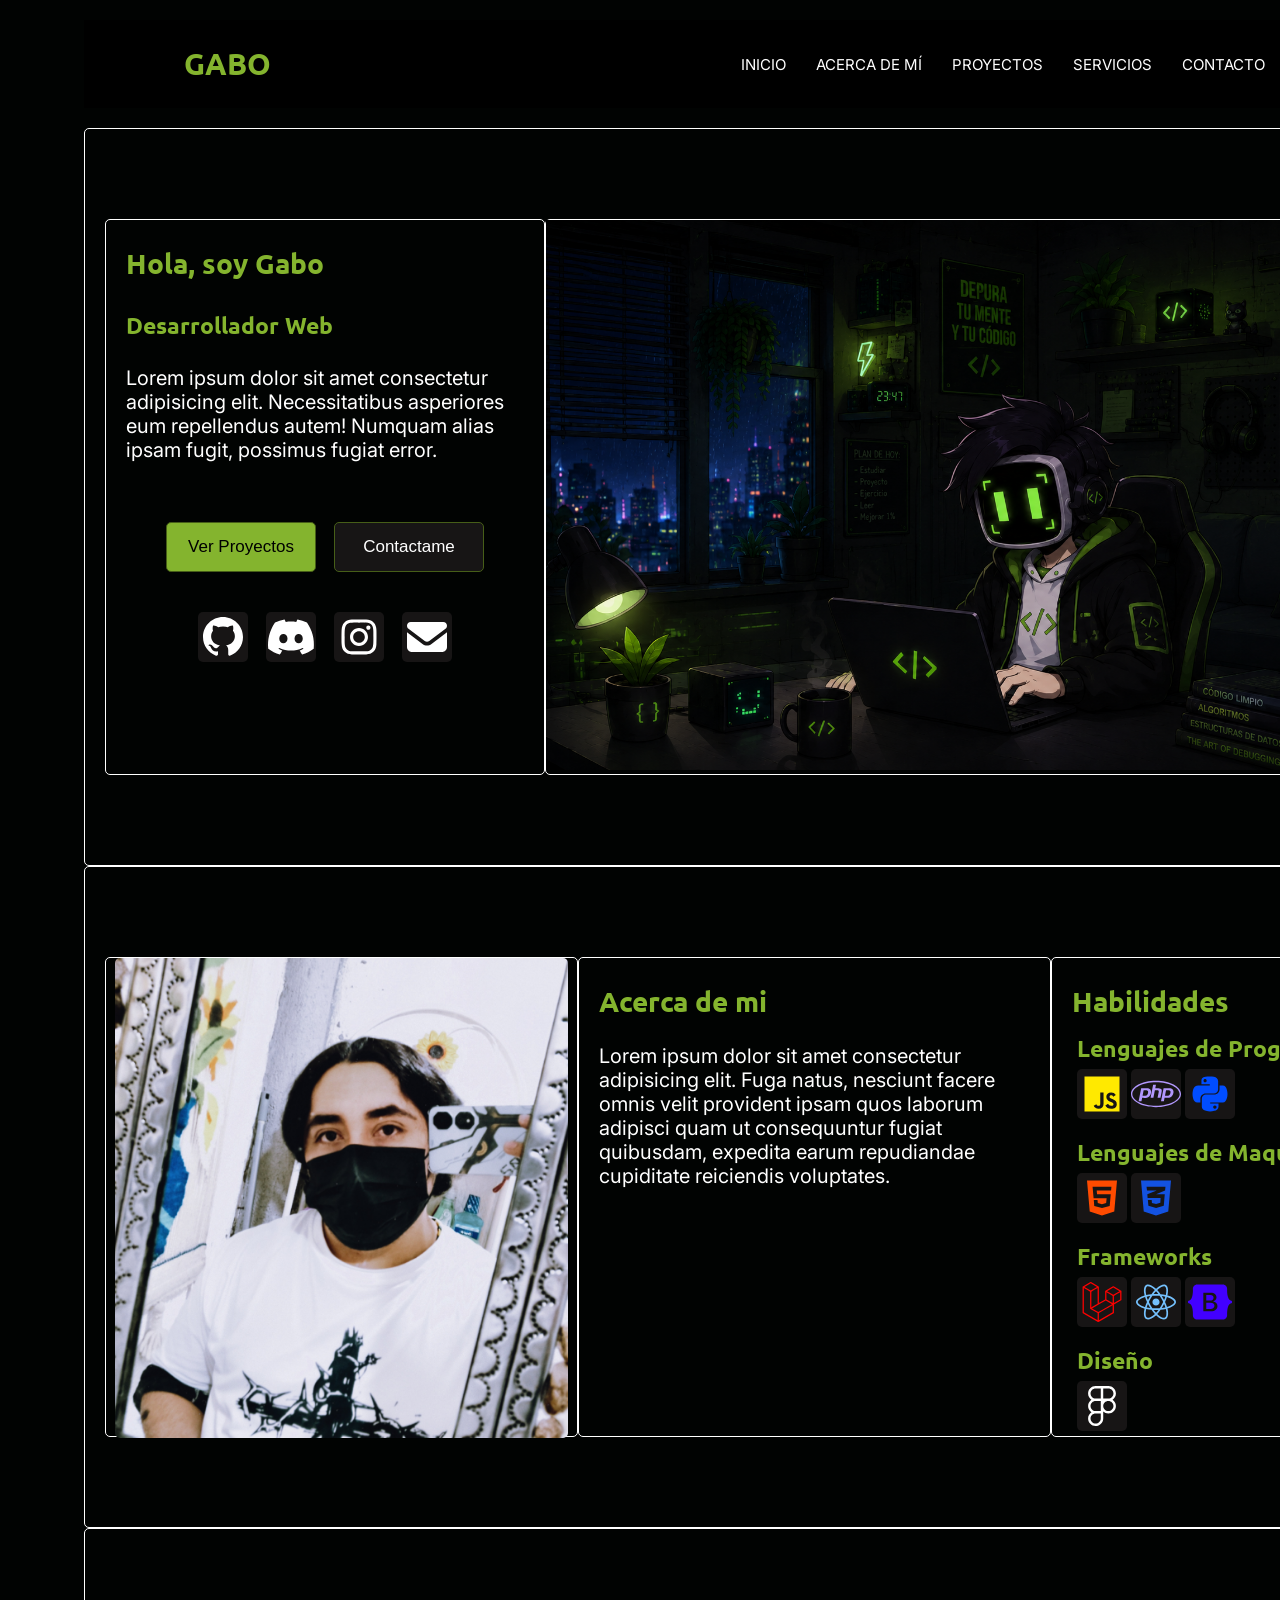
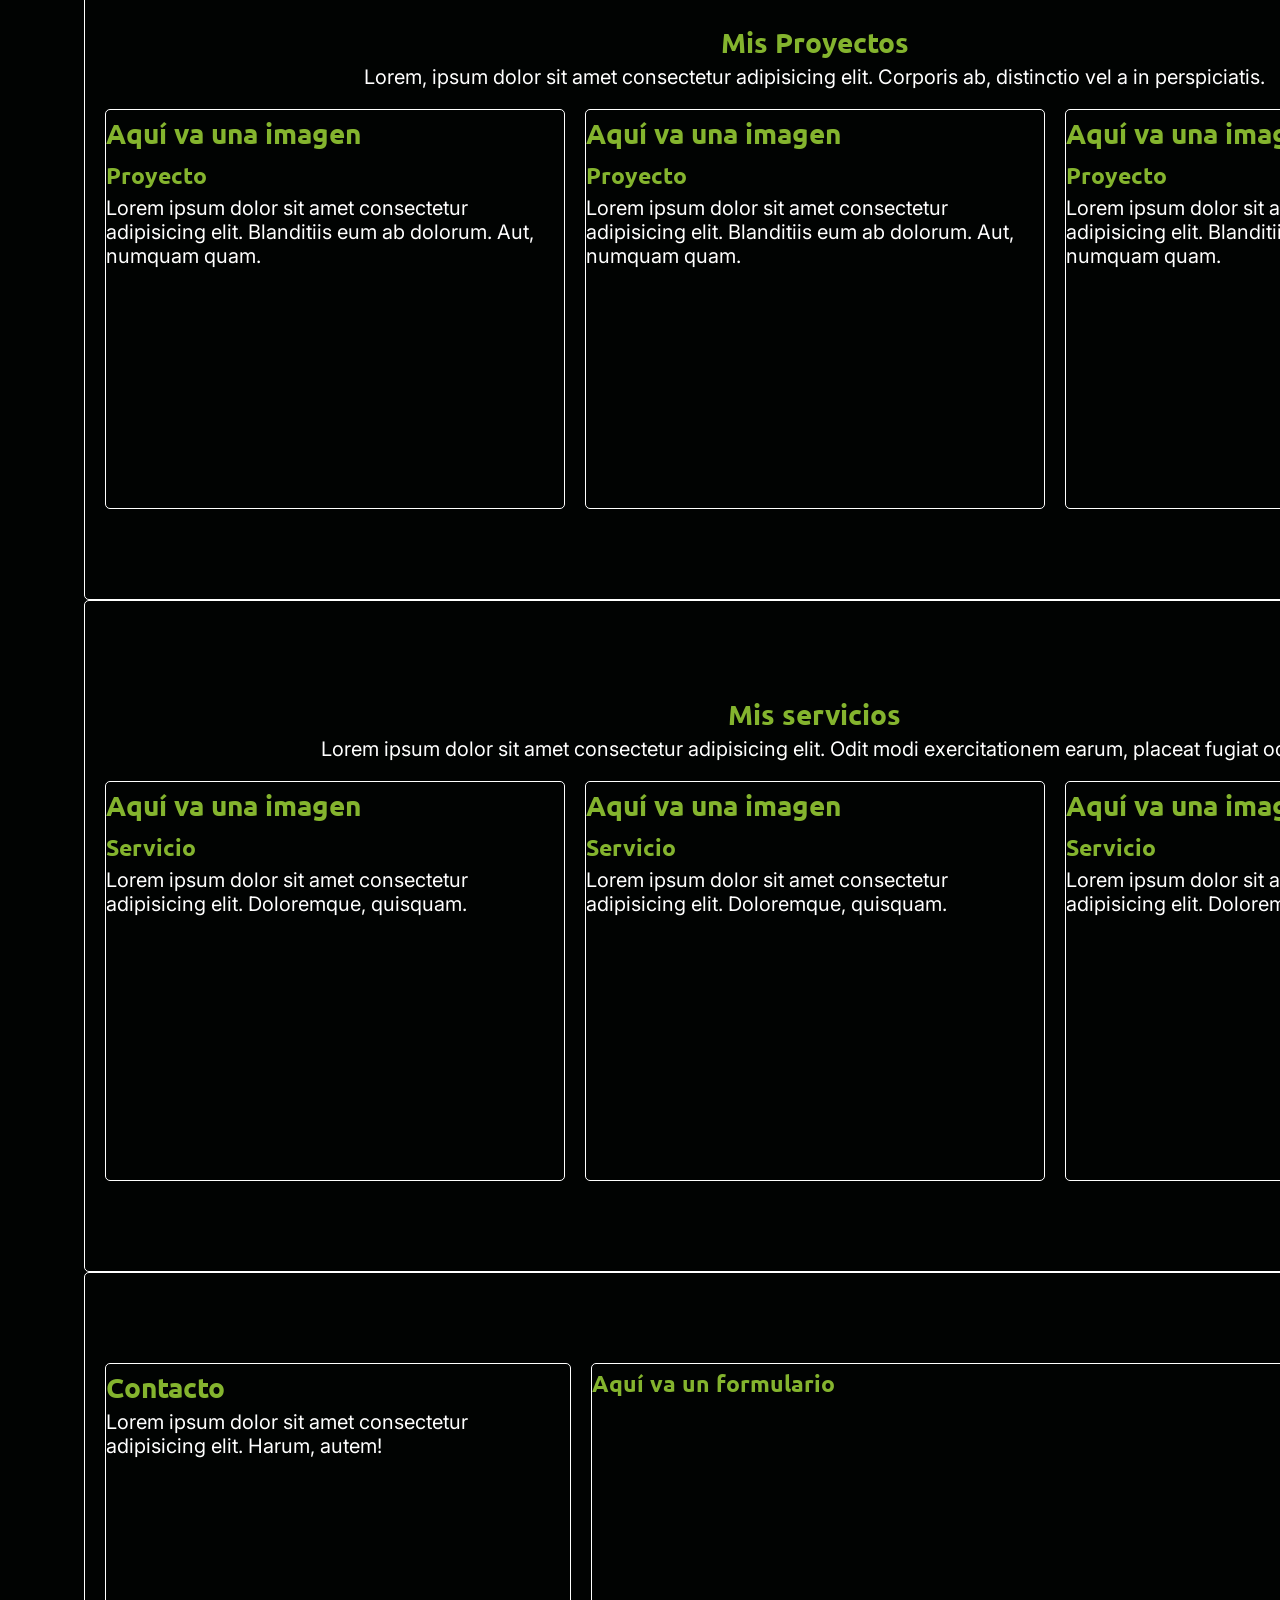
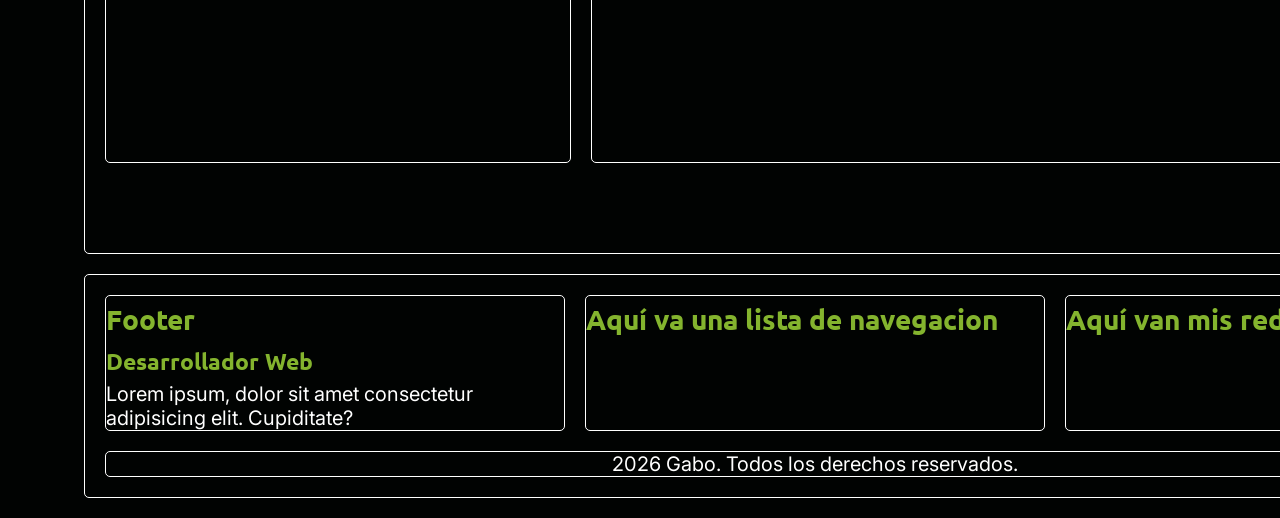
==== commit 33e2ee44: "termine el apartado de acerca de mí" ====
--- a/portafolio_2/index.html
+++ b/portafolio_2/index.html
@@ -71,15 +71,40 @@
 
             <section class="acerca">
                 <div class="acerca-imagen">
-                    <img src="./img/yo.jpg" alt="">
+                    <img class="mi-foto" src="./img/yo.jpg" alt="">
                 </div>
                 <div class="acerca-de-mi">
                     <h2>Acerca de mi</h2>
                     <p>
-                        Lorem ipsum dolor sit amet consectetur adipisicing elit. Fuga natus, nesciunt facere omnis velit
+                        Lorem ipsum dolor sit amet consectetur adipisicing elit. Fuga natus, nesciunt facere omnis
+                        velit
                         provident ipsam quos laborum adipisci quam ut consequuntur fugiat quibusdam, expedita earum
                         repudiandae cupiditate reiciendis voluptates.
                     </p>
+                </div>
+                <div class="habilidades">
+                    <h2>Habilidades</h2>
+                    <div class="skills">
+                        <h3>Lenguajes de Programación</h3>
+                        <svg class="habilidad" xmlns="http://www.w3.org/2000/svg" viewBox="0 0 640 640"><!--!Font Awesome Free v7.3.1 by @fontawesome - https://fontawesome.com License - https://fontawesome.com/license/free Copyright 2026 Fonticons, Inc.--><path fill="rgb(255, 233, 0)" d="M96 96L96 544L544 544L544 96L96 96zM339.8 445.4C339.8 489 314.2 508.9 276.9 508.9C243.2 508.9 223.7 491.5 213.7 470.4L248 449.7C254.6 461.4 260.6 471.3 275.1 471.3C288.9 471.3 297.7 465.9 297.7 444.8L297.7 301.7L339.8 301.7L339.8 445.4zM439.4 508.9C400.3 508.9 375 490.3 362.7 465.9L397 446.1C406 460.8 417.8 471.7 438.5 471.7C455.9 471.7 467.1 463 467.1 450.9C467.1 436.5 455.7 431.4 436.4 422.9L425.9 418.4C395.5 405.5 375.4 389.2 375.4 354.9C375.4 323.3 399.5 299.3 437 299.3C463.8 299.3 483 308.6 496.8 333L464 354C456.8 341.1 449 336 436.9 336C424.6 336 416.8 343.8 416.8 354C416.8 366.6 424.6 371.7 442.7 379.6L453.2 384.1C489 399.4 509.1 415.1 509.1 450.3C509.1 488.1 479.3 508.9 439.4 508.9z"/></svg>
+                        <svg class="habilidad" xmlns="http://www.w3.org/2000/svg" viewBox="0 0 640 640"><!--!Font Awesome Free v7.3.1 by @fontawesome - https://fontawesome.com License - https://fontawesome.com/license/free Copyright 2026 Fonticons, Inc.--><path fill="rgb(177, 151, 252)" d="M320 168.5C491.4 168.5 623.2 240.7 623.2 320C623.2 399.3 491.3 471.5 320 471.5C148.6 471.5 16.8 399.3 16.8 320C16.8 240.7 148.7 168.5 320 168.5zM320 151.7C143.3 151.7 0 227 0 320C0 413 143.3 488.3 320 488.3C496.7 488.3 640 413 640 320C640 227 496.7 151.7 320 151.7zM218.2 306.5C210.3 347 182.4 342.8 148.1 342.8L161.8 272.2C199.8 272.2 225.6 268.1 218.2 306.5zM97.4 414.3L134.1 414.3L142.8 369.5C183.9 369.5 209.4 372.5 233 350.4C259.1 326.4 265.9 283.7 247.3 262.3C237.6 251.1 222 245.6 200.8 245.6L130.1 245.6L97.4 414.3zM283.1 200.7L319.6 200.7L310.9 245.5C342.4 245.5 371.6 243.2 385.7 256.2C400.5 269.8 393.4 287.2 377.4 369.3L340.4 369.3C355.8 289.9 358.7 283.3 353.1 277.3C347.7 271.5 335.4 272.7 305.7 272.7L286.9 369.3L250.4 369.3L283.1 200.7zM505 306.5C497 347.6 468.3 342.8 434.9 342.8L448.6 272.2C486.8 272.2 512.4 268.1 505 306.5zM384.2 414.3L421 414.3L429.7 369.5C472.9 369.5 496.8 372 519.9 350.4C546 326.4 552.8 283.7 534.2 262.3C524.5 251.1 508.9 245.6 487.7 245.6L417 245.6L384.2 414.3z"/></svg>
+                        <svg class="habilidad" xmlns="http://www.w3.org/2000/svg" viewBox="0 0 640 640"><!--!Font Awesome Free v7.3.1 by @fontawesome - https://fontawesome.com License - https://fontawesome.com/license/free Copyright 2026 Fonticons, Inc.--><path fill="rgb(0, 77, 255)" d="M535.8 264.5C528.1 233.6 513.5 210.3 482.4 210.3L442.3 210.3L442.3 257.7C442.3 294.5 411.1 325.5 375.5 325.5L268.7 325.5C239.5 325.5 215.3 350.5 215.3 379.8L215.3 481.6C215.3 510.6 240.5 527.6 268.7 535.9C302.5 545.8 335 547.6 375.5 535.9C402.4 528.1 428.9 512.4 428.9 481.6L428.9 440.9L322.2 440.9L322.2 427.3L482.4 427.3C513.5 427.3 525 405.6 535.8 373.1C547 339.6 546.5 307.4 535.8 264.5zM382.2 508.7C374.6 509.2 367.3 505.5 363.3 499C359.4 492.4 359.4 484.3 363.3 477.7C367.3 471.2 374.6 467.5 382.2 468C389.8 467.5 397.1 471.2 401.1 477.7C405 484.3 405 492.4 401.1 499C397.1 505.5 389.8 509.2 382.2 508.7zM263.8 312.1L370.6 312.1C400.3 312.1 424 287.6 424 257.8L424 155.9C424 126.9 399.6 105.2 370.6 100.3C334.8 94.4 295.9 94.7 263.8 100.4C218.6 108.4 210.4 125.1 210.4 156L210.4 196.7L317.3 196.7L317.3 210.3L170.3 210.3C139.2 210.3 112 229 103.5 264.5C93.7 305.2 93.3 330.6 103.5 373.1C111.1 404.7 129.2 427.3 160.3 427.3L197 427.3L197 378.5C197 343.2 227.5 312.1 263.8 312.1zM257.2 128.7C268.5 128.7 277.6 137.8 277.6 149.1C277.6 160.4 268.5 169.5 257.2 169.5C245.9 169.5 236.8 160.4 236.8 149.1C236.8 137.8 245.9 128.7 257.2 128.7z"/></svg>
+                    </div>
+                    <div class="skills">
+                        <h3>Lenguajes de Maquetación</h3>
+                        <svg class="habilidad" xmlns="http://www.w3.org/2000/svg" viewBox="0 0 640 640"><!--!Font Awesome Free v7.3.1 by @fontawesome - https://fontawesome.com License - https://fontawesome.com/license/free Copyright 2026 Fonticons, Inc.--><path fill="rgb(255, 75, 0)" d="M128 96L162.9 491.8L319.5 544L477.1 491.8L512 96L128 96zM436.2 223.9L252.4 223.9L256.5 273.3L432.1 273.3L418.5 421.7L320.6 448.7L320.6 449L319.5 449L220.8 421.7L214.8 345.9L262.5 345.9L266 384L319.5 398.5L373.2 384L379.2 321.8L212.3 321.8L199.5 176.2L440.6 176.2L436.2 223.9z"/></svg>
+                        <svg class="habilidad" xmlns="http://www.w3.org/2000/svg" viewBox="0 0 640 640"><!--!Font Awesome Free v7.3.1 by @fontawesome - https://fontawesome.com License - https://fontawesome.com/license/free Copyright 2026 Fonticons, Inc.--><path fill="rgb(19, 82, 225)" d="M128 96L162.9 491.8L320 544L477.1 491.8L512 96L128 96zM441.1 176L436.3 223.3L321 272.6L320.7 272.7L432.2 272.7L419.4 419.3L321.2 448L222.4 418.8L216 344.9L264.9 344.9L268.1 383.2L320.7 396.5L375.4 381.1L379.1 319.5L212.8 319L212.8 318.9L212.6 319L209 272.7L321.1 226L327.6 223.3L204.7 223.3L198.9 176L441.1 176z"/></svg>                        
+                    </div>
+                    <div class="skills">
+                        <h3>Frameworks</h3>
+                        <svg class="habilidad" xmlns="http://www.w3.org/2000/svg" viewBox="0 0 640 640"><!--!Font Awesome Free v7.3.1 by @fontawesome - https://fontawesome.com License - https://fontawesome.com/license/free Copyright 2026 Fonticons, Inc.--><path fill="rgb(255, 0, 0)" d="M568.6 179.8C568.5 179.6 568.4 179.3 568.3 179.1C568.2 178.7 568 178.3 567.8 177.9C567.6 177.7 567.5 177.4 567.3 177.2C567.1 176.9 566.8 176.6 566.6 176.3C566.4 176.1 566.1 175.9 565.8 175.7C565.5 175.5 565.2 175.2 564.9 175L468.6 119.5C467.4 118.8 466 118.4 464.6 118.4C463.2 118.4 461.8 118.8 460.6 119.5L364.3 175C364 175.2 363.7 175.4 363.4 175.7C363.1 175.9 362.9 176.1 362.6 176.3C362.3 176.6 362.1 176.9 361.9 177.2C361.7 177.4 361.5 177.6 361.4 177.9C361.2 178.3 361 178.7 360.9 179.1C360.8 179.3 360.7 179.5 360.6 179.8C360.4 180.5 360.3 181.2 360.3 181.9L360.3 287.1L280.1 333.3L280.1 127.4C280.1 126.7 280 126 279.8 125.3C279.7 125.1 279.6 124.9 279.5 124.6C279.4 124.2 279.2 123.8 279 123.4C278.9 123.1 278.6 122.9 278.5 122.7C278.3 122.4 278 122.1 277.8 121.8C277.6 121.6 277.3 121.4 277 121.2C276.7 121 276.4 120.7 276.1 120.5L179.8 65.1C178.6 64.4 177.2 64 175.8 64C174.4 64 173 64.4 171.8 65.1L75.5 120.5C75.2 120.7 74.9 120.9 74.6 121.2C74.3 121.4 74.1 121.6 73.8 121.8C73.5 122.1 73.3 122.4 73.1 122.7C72.9 123 72.7 123.2 72.5 123.4C72.3 123.8 72.1 124.2 72 124.6C71.9 124.8 71.8 125 71.7 125.3C71.5 126 71.4 126.7 71.4 127.4L71.4 457.1C71.4 458.5 71.8 459.9 72.5 461.1C73.2 462.3 74.2 463.3 75.4 464L268 574.9C268.4 575.1 268.9 575.3 269.3 575.4C269.5 575.5 269.7 575.6 269.9 575.7C271.2 576.1 272.7 576.1 274 575.7C274.2 575.6 274.4 575.5 274.6 575.5C275.1 575.3 275.6 575.2 276 574.9L468.6 464.1C469.8 463.4 470.8 462.4 471.5 461.2C472.2 460 472.6 458.6 472.6 457.2L472.6 351.9L564.8 298.8C566 298.1 567 297.1 567.7 295.8C568.4 294.5 568.8 293.2 568.8 291.8L568.8 182C568.8 181.3 568.7 180.6 568.6 179.9zM175.8 81.3L256 127.4L175.8 173.6L95.6 127.4L175.8 81.2zM264 141.3L264 342.6C230.8 361.7 204.1 377.1 183.8 388.8L183.8 187.5C217 168.4 243.7 153 264 141.3zM264 554.1L87.5 452.5L87.5 141.3C107.8 153 134.6 168.4 167.7 187.5L167.7 402.7C167.7 403 167.8 403.3 167.8 403.6C167.8 404 167.9 404.4 168 404.8C168.1 405.1 168.2 405.4 168.4 405.7C168.5 406 168.7 406.4 168.8 406.7C169 407 169.2 407.2 169.4 407.5C169.6 407.8 169.8 408.1 170.1 408.3C170.3 408.5 170.6 408.7 170.9 408.9C171.2 409.1 171.5 409.4 171.8 409.6L264 461.8L264.1 554.2zM272 447.9L192 402.6C246.7 371.1 305.5 337.3 368.3 301.1L448.4 347.2C419 364 360.2 397.5 272 447.9zM456.5 452.5L280 554.1L280 461.8C381.4 404 440.2 370.4 456.5 361L456.5 452.4zM456.5 333.4C436.2 321.8 409.4 306.4 376.3 287.3L376.3 195.9C396.6 207.6 423.4 223 456.5 242.1L456.5 333.4zM464.5 228.1L384.3 181.9L464.5 135.7L544.7 181.8L464.5 228zM472.5 333.4L472.5 242.1C505.7 223 532.5 207.6 552.8 195.9L552.8 287.3L472.5 333.5z"/></svg>
+                        <svg class="habilidad" xmlns="http://www.w3.org/2000/svg" viewBox="0 0 640 640"><!--!Font Awesome Free v7.3.1 by @fontawesome - https://fontawesome.com License - https://fontawesome.com/license/free Copyright 2026 Fonticons, Inc.--><path fill="rgb(116, 192, 252)" d="M482.2 241.2C476.8 239.4 471.4 237.7 466 236.1C466.9 232.4 467.7 228.7 468.5 225C480.8 165.4 472.7 117.5 445.4 101.7C419.1 86.6 376.2 102.3 332.8 140.1C328.5 143.8 324.3 147.7 320.3 151.6C317.6 149 314.8 146.4 312 143.9C266.5 103.5 220.9 86.5 193.6 102.4C167.4 117.6 159.6 162.7 170.6 219.1C171.7 224.7 172.9 230.2 174.3 235.8C167.9 237.6 161.6 239.6 155.7 241.7C102.3 260.2 64 289.4 64 319.6C64 350.8 104.8 382.1 160.3 401.1C164.8 402.6 169.3 404.1 173.9 405.4C172.4 411.4 171.1 417.3 169.9 423.4C159.4 478.9 167.6 522.9 193.8 538C220.8 553.6 266.2 537.6 310.4 498.9C313.9 495.8 317.4 492.6 320.9 489.2C325.3 493.5 329.9 497.6 334.5 501.6C377.3 538.4 419.6 553.3 445.7 538.2C472.7 522.6 481.5 475.3 470.1 417.7C469.2 413.3 468.2 408.8 467.1 404.2C470.3 403.3 473.4 402.3 476.5 401.3C534.2 382.2 576 351.3 576 319.6C576 289.3 536.6 259.9 482.2 241.2zM346.9 156.3C384.1 123.9 418.8 111.2 434.6 120.3C451.5 130 458 169.2 447.4 220.7C446.7 224.1 446 227.4 445.1 230.7C422.9 225.7 400.4 222.1 377.8 220.1C364.8 201.5 350.6 183.7 335.2 167C339.1 163.3 342.9 159.8 346.9 156.3zM231.2 371.5C236.3 380.2 241.5 388.9 247 397.4C231.4 395.7 215.9 393.2 200.6 389.9C205 375.5 210.5 360.6 216.9 345.4C221.5 354.2 226.2 362.9 231.2 371.5zM200.9 251.2C215.3 248 230.6 245.4 246.5 243.4C241.2 251.7 236 260.2 231.1 268.8C226.2 277.3 221.4 286 216.9 294.8C210.6 279.9 205.3 265.3 200.9 251.2zM228.3 320.1C234.9 306.3 242.1 292.8 249.7 279.5C257.3 266.2 265.5 253.3 274.1 240.6C289.1 239.5 304.4 238.9 320 238.9C335.6 238.9 351 239.5 365.9 240.6C374.4 253.2 382.5 266.1 390.2 279.3C397.9 292.5 405.1 306 411.9 319.7C405.2 333.5 398 347.1 390.3 360.5C382.7 373.8 374.6 386.7 366.1 399.5C351.2 400.6 335.7 401.1 320 401.1C304.3 401.1 289.1 400.6 274.4 399.7C265.7 387 257.5 374 249.8 360.7C242.1 347.4 235 333.9 228.3 320.1zM408.9 371.3C414 362.5 418.8 353.6 423.5 344.6C429.9 359.1 435.5 373.8 440.4 388.9C424.9 392.4 409.2 395.1 393.4 396.9C398.8 388.5 403.9 379.9 408.9 371.3zM423.3 294.8C418.6 286 413.8 277.2 408.8 268.6C403.9 260.1 398.8 251.7 393.5 243.4C409.6 245.4 425 248.1 439.4 251.4C434.8 266.2 429.4 280.6 423.3 294.8zM320.2 182.3C330.7 193.7 340.6 205.7 349.8 218.1C330 217.2 310.1 217.2 290.3 218.1C300.1 205.2 310.2 193.2 320.2 182.3zM204.2 121C221 111.2 258.3 125.2 297.6 160C300.1 162.2 302.6 164.6 305.2 167C289.7 183.7 275.4 201.5 262.3 220.1C239.7 222.1 217.3 225.6 195.1 230.5C193.8 225.4 192.7 220.2 191.6 215C182.2 166.6 188.4 130.1 204.2 121zM179.7 384.6C175.5 383.4 171.4 382.1 167.3 380.7C146 374 121.8 363.4 104.3 349.5C94.2 342.5 87.4 331.7 85.5 319.6C85.5 301.3 117.1 277.9 162.7 262C168.4 260 174.2 258.2 180 256.5C186.8 278.2 195 299.5 204.5 320.1C194.9 341 186.6 362.6 179.7 384.6zM296.3 482.6C279.8 497.7 260.7 509.7 239.9 517.9C228.8 523.2 216 523.7 204.6 519.2C188.7 510 182.1 474.7 191.1 427.2C192.2 421.6 193.4 416 194.8 410.5C217.2 415.3 239.8 418.6 262.7 420.3C275.9 439 290.4 456.9 305.9 473.7C302.7 476.8 299.5 479.8 296.3 482.6zM320.8 458.3C310.6 447.3 300.4 435.1 290.5 422C300.1 422.4 310 422.6 320 422.6C330.3 422.6 340.4 422.4 350.4 421.9C341.2 434.6 331.3 446.7 320.8 458.3zM451.5 488.3C450.6 500.5 444.6 511.9 435 519.6C419.1 528.8 385.2 516.8 348.6 485.4C344.4 481.8 340.2 477.9 335.9 473.9C351.2 457 365.3 439.1 378.1 420.3C401 418.4 423.8 414.9 446.3 409.8C447.3 413.9 448.2 418 449 422C453.9 443.6 454.7 466.1 451.5 488.3zM469.7 380.8C466.9 381.7 464.1 382.6 461.2 383.4C454.2 361.6 445.6 340.3 435.7 319.6C445.3 299.2 453.4 278.2 460.2 256.7C465.4 258.2 470.4 259.8 475.2 261.4C521.8 277.4 554.5 301.2 554.5 319.4C554.5 339 519.6 364.3 469.7 380.8zM320 365.8C345.3 365.8 365.8 345.3 365.8 320C365.8 294.7 345.3 274.2 320 274.2C294.7 274.2 274.2 294.7 274.2 320C274.2 345.3 294.7 365.8 320 365.8z"/></svg>
+                        <svg class="habilidad" xmlns="http://www.w3.org/2000/svg" viewBox="0 0 640 640"><!--!Font Awesome Free v7.3.1 by @fontawesome - https://fontawesome.com License - https://fontawesome.com/license/free Copyright 2026 Fonticons, Inc.--><path fill="rgb(66, 0, 255)" d="M365.5 265.4C365.5 243.3 349.9 231.1 322.5 231.1L272.1 231.1L272.1 302.3L314.6 302.3C347.4 302.2 365.5 289 365.5 265.4zM549 252.6C539.5 221.7 538.1 183.8 539.2 154.5C540.3 124 516.5 96 484.5 96L155.7 96C123.6 96 99.9 124.1 101 154.5C102 183.8 100.7 221.7 91.2 252.6C81.6 283.6 65.5 303.2 39 305.7L39 334.2C65.4 336.7 81.6 356.3 91.2 387.3C100.7 418.2 102.1 456.1 101 485.4C99.9 515.9 123.7 543.9 155.7 543.9L484.4 543.9C516.5 543.9 540.2 515.8 539.1 485.4C538.1 456.1 539.4 418.2 548.9 387.3C558.5 356.3 574.6 336.7 601 334.2L601 305.7C574.7 303.2 558.5 283.6 549 252.6zM332.2 439.1L234.3 439.1L234.3 200.8L331.7 200.8C375 200.8 403.4 224.2 403.4 260.2C403.4 285.5 384.3 308.1 359.9 312L359.9 313.3C393.1 316.9 415.4 339.9 415.4 371.6C415.4 413.7 384.1 439.1 332.2 439.1zM322.2 330.4L272.1 330.4L272.1 408.8L324.4 408.8C358.6 408.8 376.7 395.1 376.7 369.3C376.7 343.6 358.1 330.4 322.2 330.4z"/></svg>
+                    </div>
+                    <div class="skills">
+                        <h3>Diseño</h3>
+                        <svg class="habilidad" xmlns="http://www.w3.org/2000/svg" viewBox="0 0 640 640"><!--!Font Awesome Free v7.3.1 by @fontawesome - https://fontawesome.com License - https://fontawesome.com/license/free Copyright 2026 Fonticons, Inc.--><path fill="rgb(255, 255, 255)" d="M142 159.8C142 106.9 184.9 64 237.8 64L402.2 64C455.1 64 498 106.9 498 159.8C498 193.3 480.8 222.8 454.8 239.9C480.8 257 498 286.5 498 320C498 372.9 455.1 415.8 402.2 415.8L400.1 415.8C375.3 415.8 352.7 406.4 335.7 390.9L335.7 479.2C335.7 532.8 291.7 576 238.3 576C185.5 576 142 533.2 142 480.2C142 446.7 159.2 417.2 185.2 400.1C159.2 383 142 353.5 142 320C142 286.5 159.2 257 185.2 239.9C159.2 222.8 142 193.3 142 159.8zM304.3 255.6L237.8 255.6C202.2 255.6 173.4 284.4 173.4 320C173.4 355.4 202 384.2 237.4 384.4L304.3 384.4L304.3 255.6zM335.7 320C335.7 355.6 364.5 384.4 400.1 384.4L402.2 384.4C437.8 384.4 466.6 355.6 466.6 320C466.6 284.4 437.8 255.6 402.2 255.6L400.1 255.6C364.5 255.6 335.7 284.4 335.7 320zM237.8 415.8L237.4 415.8C202 416 173.4 444.8 173.4 480.2C173.4 515.6 202.6 544.6 238.3 544.6C274.6 544.6 304.3 515.2 304.3 479.1L304.3 415.7L237.8 415.7zM237.8 95.4C202.2 95.4 173.4 124.2 173.4 159.8C173.4 195.4 202.2 224.2 237.8 224.2L304.3 224.2L304.3 95.4L237.8 95.4zM335.7 224.2L402.2 224.2C437.8 224.2 466.6 195.4 466.6 159.8C466.6 124.2 437.8 95.4 402.2 95.4L335.7 95.4L335.7 224.2z"/></svg>
+                    </div>
                 </div>
             </section>
 
--- a/portafolio_2/estilos.css
+++ b/portafolio_2/estilos.css
@@ -148,7 +148,7 @@
 
                     /* Borde en blanco para no perder cada caja */
                     border: 1px solid #fff;
-                    border-radius: 5px; 
+                    border-radius: 5px;
                     min-height: 400px;
                     /* height: 400px; */
 
@@ -164,7 +164,7 @@
                             display: flex;
                             gap: 18px;
                             justify-content: center;
-                            
+
                             button {
                                 width: 150px;
                                 height: 50px;
@@ -198,7 +198,7 @@
                                 }
                             }
                         }
-                        
+
                     }
 
                     .sociales {
@@ -229,7 +229,7 @@
 
                     /* Borde en blanco para no perder cada caja */
                     border: 1px solid #fff;
-                    border-radius: 5px; 
+                    border-radius: 5px;
                     text-align: center;
 
                     .habitacion {
@@ -243,8 +243,8 @@
                 /* background-color: #f2f2f2; */
                 padding: 10vh 20px;
                 display: grid;
-                grid-template-columns: repeat(2, 1fr);
-                gap: 20px;
+                grid-template-columns: repeat(3, 1fr);
+                /* gap: 20px; */
 
                 /* Borde en blanco para no perder cada caja */
                 border: 1px solid #fff;
@@ -252,28 +252,60 @@
 
                 .acerca-imagen {
                     background-color: #010302;
-                    padding: 10px;
+                    /* padding: 10px; */
+                    height: 480px;
+                    width: auto;
 
                     /* Borde en blanco para no perder cada caja */
                     border: 1px solid #fff;
                     border-radius: 5px;
                     text-align: center;
 
-                    img {
+                    .mi-foto {
                         border-radius: 5px;
                         width: auto;
-                        height: 375px;
+                        height: 480px;
                     }
                 }
 
                 .acerca-de-mi {
                     background-color: #010302;
-                    padding: 10px;
-
-                    /* Borde en blanco para no perder cada caja */
-                    border: 1px solid #fff;
-                    border-radius: 5px;
-                    height: 400px;
+                    padding: 20px;
+
+                    /* Borde en blanco para no perder cada caja */
+                    border: 1px solid #fff;
+                    border-radius: 5px;
+                    height: 480px;
+
+                    display: flex;
+                    flex-direction: column;
+                    gap: 20px;
+                }
+
+                .habilidades {
+                    background-color: #010302;
+                    padding: 20px;
+
+                    /* Borde en blanco para no perder cada caja */
+                    border: 1px solid #fff;
+                    border-radius: 5px;
+                    height: 480px;
+                    gap: 20px;
+
+                    .skills {
+                        display: block;
+                        padding: 5px;
+                        flex-direction: row;
+
+                        .habilidad {
+                            width: 50px;
+                            height: 50px;
+                            /* margin: 15; */
+                            border-radius: 5px;
+                            /* border: 1px solid #ccc; */
+                            background-color: #171515;
+                        }
+                    }
                 }
             }
 
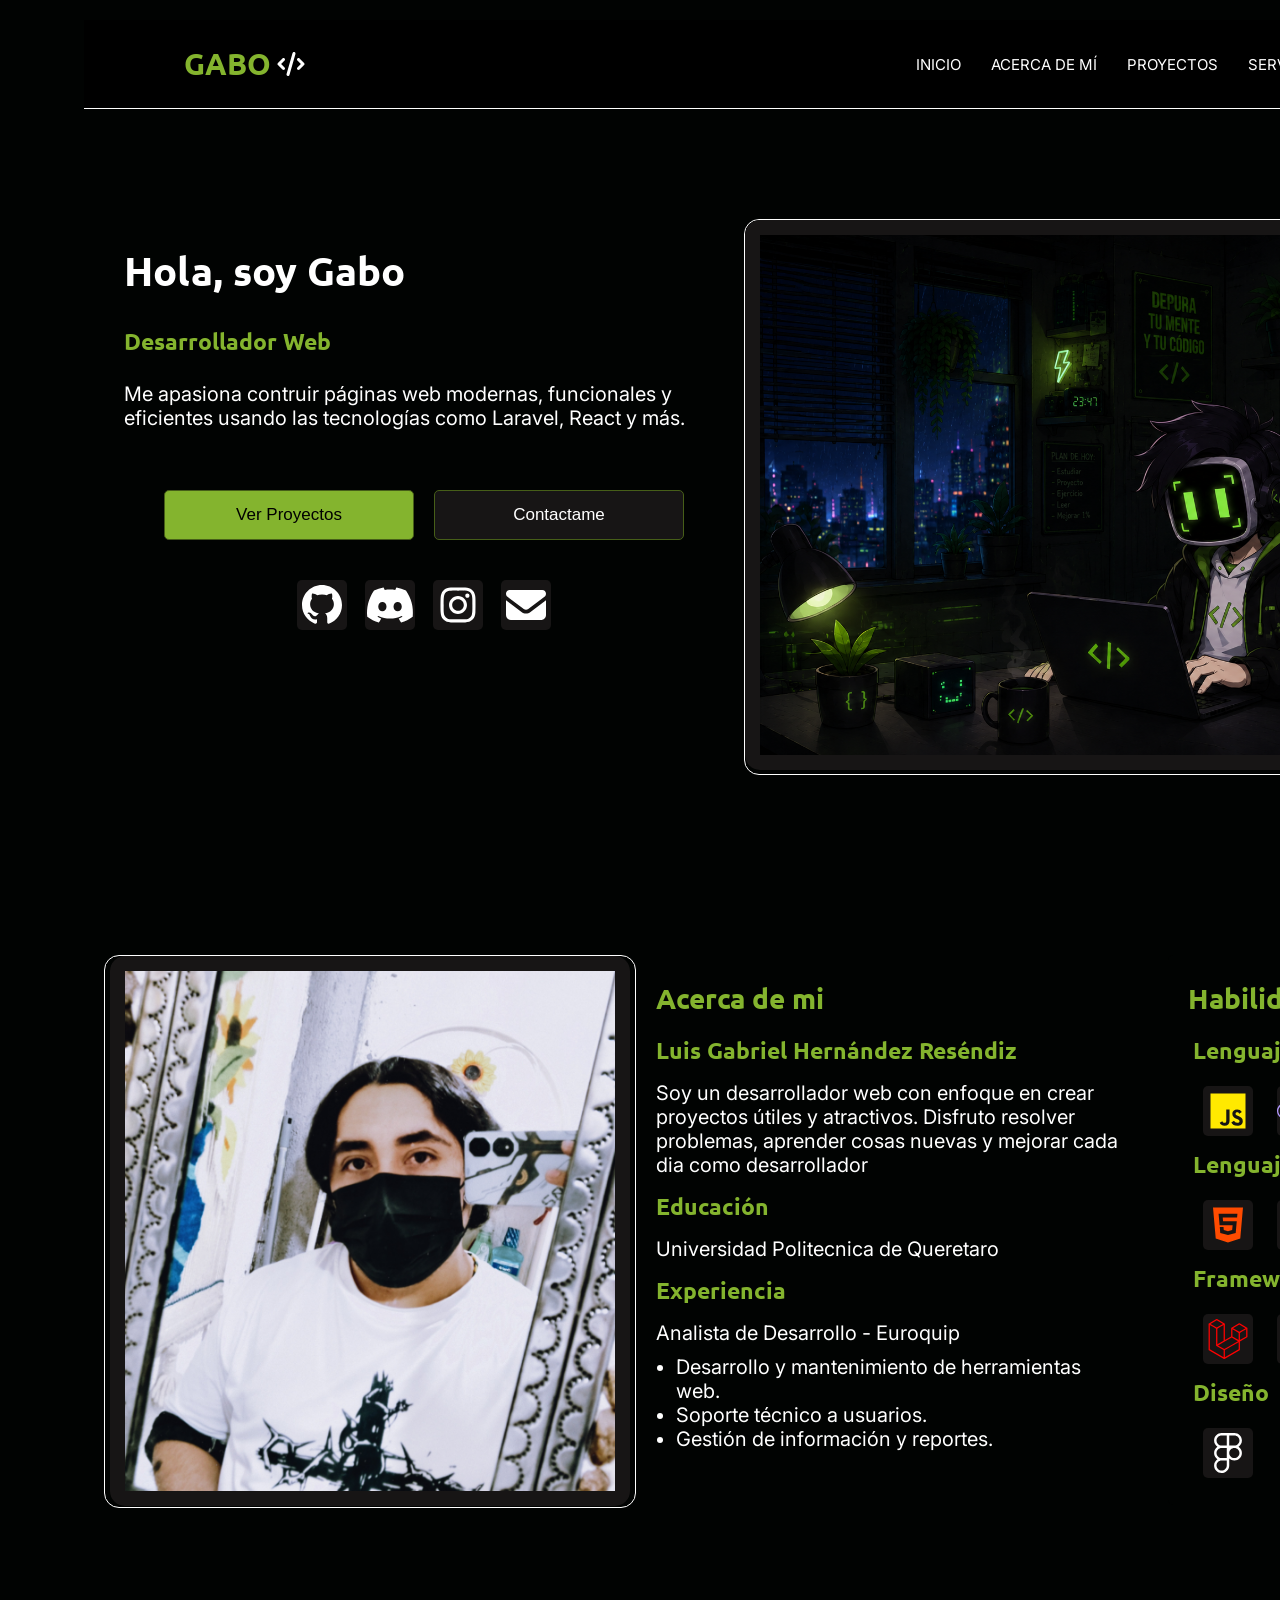
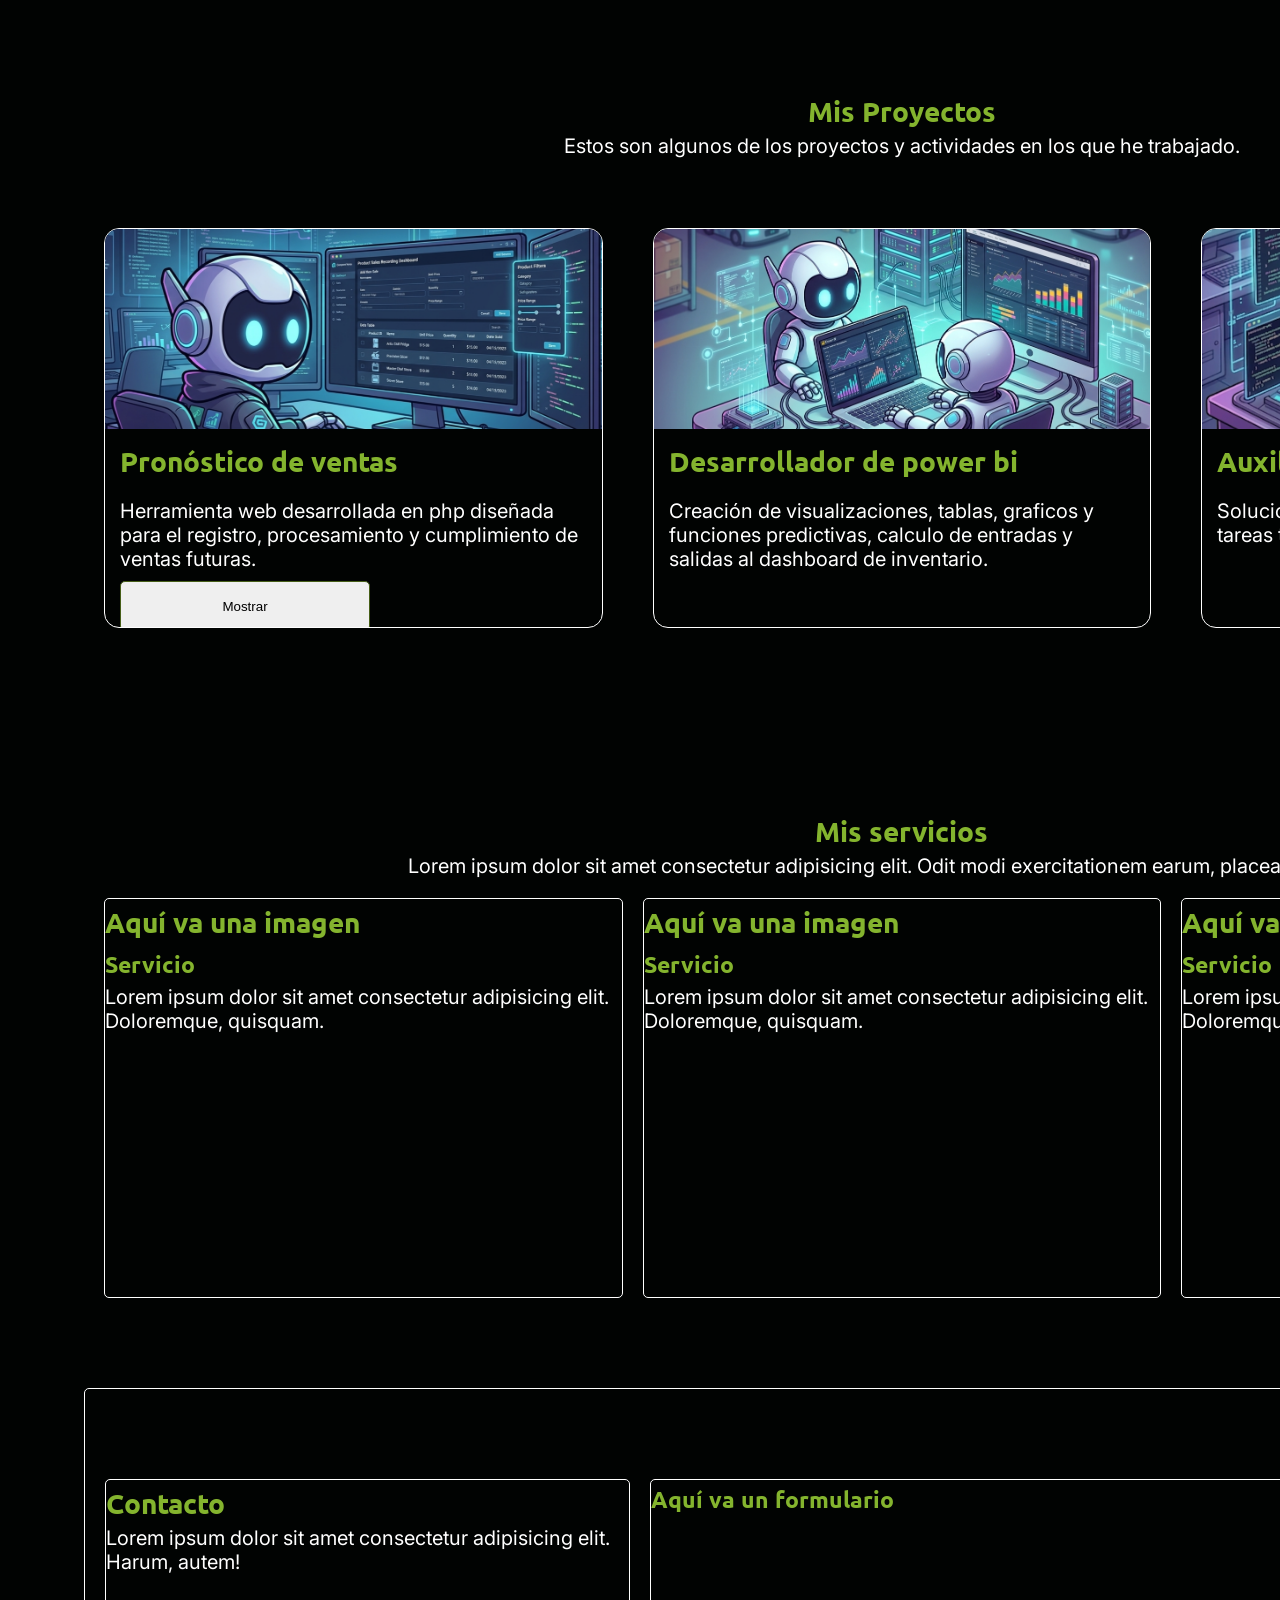
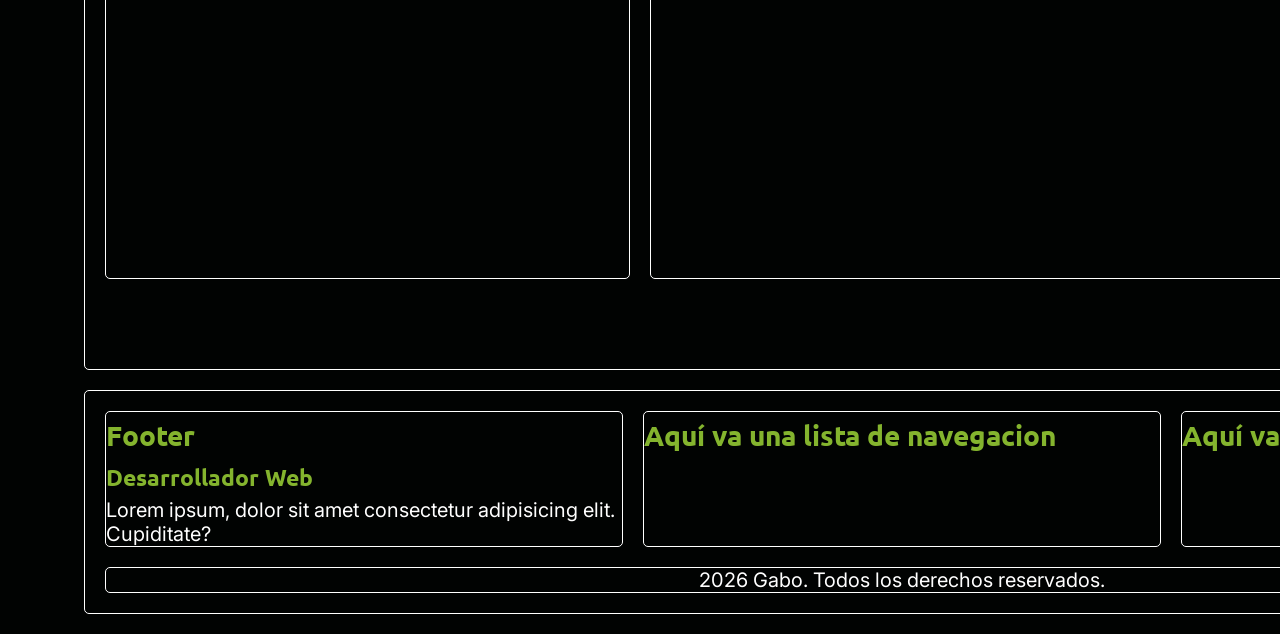
==== commit 2cc4c4af: "Proyectos imagen, titulos y descripción con estilos, falta botones para mostrar repositorio de githu" ====
--- a/portafolio_2/index.html
+++ b/portafolio_2/index.html
@@ -12,7 +12,15 @@
     <div class="contenedor">
 
         <header class="header">
-            <h2 class="titulo-navbar">gabo</h2>
+            <div class="caja-titulo">
+                <h2 class="titulo-navbar">gabo</h2>
+                <svg class="logo" xmlns="http://www.w3.org/2000/svg"
+                    viewBox="0 0 640 640"><!--!Font Awesome Free v7.3.1 by @fontawesome - https://fontawesome.com License - https://fontawesome.com/license/free Copyright 2026 Fonticons, Inc.-->
+                    <path fill="rgb(255, 255, 255)"
+                        d="M392.8 65.2C375.8 60.3 358.1 70.2 353.2 87.2L225.2 535.2C220.3 552.2 230.2 569.9 247.2 574.8C264.2 579.7 281.9 569.8 286.8 552.8L414.8 104.8C419.7 87.8 409.8 70.1 392.8 65.2zM457.4 201.3C444.9 213.8 444.9 234.1 457.4 246.6L530.8 320L457.4 393.4C444.9 405.9 444.9 426.2 457.4 438.7C469.9 451.2 490.2 451.2 502.7 438.7L598.7 342.7C611.2 330.2 611.2 309.9 598.7 297.4L502.7 201.4C490.2 188.9 469.9 188.9 457.4 201.4zM182.7 201.3C170.2 188.8 149.9 188.8 137.4 201.3L41.4 297.3C28.9 309.8 28.9 330.1 41.4 342.6L137.4 438.6C149.9 451.1 170.2 451.1 182.7 438.6C195.2 426.1 195.2 405.8 182.7 393.3L109.3 320L182.6 246.6C195.1 234.1 195.1 213.8 182.6 201.3z" />
+                </svg>
+            </div>
+
             <nav>
                 <a href="#">inicio</a>
                 <a href="#">acerca de mí</a>
@@ -30,8 +38,8 @@
                     <h2>Hola, soy Gabo</h2>
                     <h3>Desarrollador Web</h3>
                     <p>
-                        Lorem ipsum dolor sit amet consectetur adipisicing elit. Necessitatibus asperiores eum
-                        repellendus autem! Numquam alias ipsam fugit, possimus fugiat error.
+                        Me apasiona contruir páginas web modernas, funcionales y eficientes usando las tecnologías como
+                        Laravel, React y más.
                     </p>
 
                     <div class="acciones">
@@ -75,35 +83,73 @@
                 </div>
                 <div class="acerca-de-mi">
                     <h2>Acerca de mi</h2>
-                    <p>
-                        Lorem ipsum dolor sit amet consectetur adipisicing elit. Fuga natus, nesciunt facere omnis
-                        velit
-                        provident ipsam quos laborum adipisci quam ut consequuntur fugiat quibusdam, expedita earum
-                        repudiandae cupiditate reiciendis voluptates.
-                    </p>
+                    <h3>Luis Gabriel Hernández Reséndiz</h3>
+                    <p>
+                        Soy un desarrollador web con enfoque en crear proyectos útiles y atractivos. Disfruto resolver
+                        problemas, aprender cosas nuevas y mejorar cada dia como desarrollador
+                    </p>
+                    <h3>Educación</h3>
+                    <p>Universidad Politecnica de Queretaro</p>
+                    <h3>Experiencia</h3>
+                    <p>Analista de Desarrollo - Euroquip</p>
+                    <ul>
+                        <li>Desarrollo y mantenimiento de herramientas web.</li>
+                        <li>Soporte técnico a usuarios.</li>
+                        <li>Gestión de información y reportes.</li>
+                    </ul>
                 </div>
                 <div class="habilidades">
                     <h2>Habilidades</h2>
                     <div class="skills">
                         <h3>Lenguajes de Programación</h3>
-                        <svg class="habilidad" xmlns="http://www.w3.org/2000/svg" viewBox="0 0 640 640"><!--!Font Awesome Free v7.3.1 by @fontawesome - https://fontawesome.com License - https://fontawesome.com/license/free Copyright 2026 Fonticons, Inc.--><path fill="rgb(255, 233, 0)" d="M96 96L96 544L544 544L544 96L96 96zM339.8 445.4C339.8 489 314.2 508.9 276.9 508.9C243.2 508.9 223.7 491.5 213.7 470.4L248 449.7C254.6 461.4 260.6 471.3 275.1 471.3C288.9 471.3 297.7 465.9 297.7 444.8L297.7 301.7L339.8 301.7L339.8 445.4zM439.4 508.9C400.3 508.9 375 490.3 362.7 465.9L397 446.1C406 460.8 417.8 471.7 438.5 471.7C455.9 471.7 467.1 463 467.1 450.9C467.1 436.5 455.7 431.4 436.4 422.9L425.9 418.4C395.5 405.5 375.4 389.2 375.4 354.9C375.4 323.3 399.5 299.3 437 299.3C463.8 299.3 483 308.6 496.8 333L464 354C456.8 341.1 449 336 436.9 336C424.6 336 416.8 343.8 416.8 354C416.8 366.6 424.6 371.7 442.7 379.6L453.2 384.1C489 399.4 509.1 415.1 509.1 450.3C509.1 488.1 479.3 508.9 439.4 508.9z"/></svg>
-                        <svg class="habilidad" xmlns="http://www.w3.org/2000/svg" viewBox="0 0 640 640"><!--!Font Awesome Free v7.3.1 by @fontawesome - https://fontawesome.com License - https://fontawesome.com/license/free Copyright 2026 Fonticons, Inc.--><path fill="rgb(177, 151, 252)" d="M320 168.5C491.4 168.5 623.2 240.7 623.2 320C623.2 399.3 491.3 471.5 320 471.5C148.6 471.5 16.8 399.3 16.8 320C16.8 240.7 148.7 168.5 320 168.5zM320 151.7C143.3 151.7 0 227 0 320C0 413 143.3 488.3 320 488.3C496.7 488.3 640 413 640 320C640 227 496.7 151.7 320 151.7zM218.2 306.5C210.3 347 182.4 342.8 148.1 342.8L161.8 272.2C199.8 272.2 225.6 268.1 218.2 306.5zM97.4 414.3L134.1 414.3L142.8 369.5C183.9 369.5 209.4 372.5 233 350.4C259.1 326.4 265.9 283.7 247.3 262.3C237.6 251.1 222 245.6 200.8 245.6L130.1 245.6L97.4 414.3zM283.1 200.7L319.6 200.7L310.9 245.5C342.4 245.5 371.6 243.2 385.7 256.2C400.5 269.8 393.4 287.2 377.4 369.3L340.4 369.3C355.8 289.9 358.7 283.3 353.1 277.3C347.7 271.5 335.4 272.7 305.7 272.7L286.9 369.3L250.4 369.3L283.1 200.7zM505 306.5C497 347.6 468.3 342.8 434.9 342.8L448.6 272.2C486.8 272.2 512.4 268.1 505 306.5zM384.2 414.3L421 414.3L429.7 369.5C472.9 369.5 496.8 372 519.9 350.4C546 326.4 552.8 283.7 534.2 262.3C524.5 251.1 508.9 245.6 487.7 245.6L417 245.6L384.2 414.3z"/></svg>
-                        <svg class="habilidad" xmlns="http://www.w3.org/2000/svg" viewBox="0 0 640 640"><!--!Font Awesome Free v7.3.1 by @fontawesome - https://fontawesome.com License - https://fontawesome.com/license/free Copyright 2026 Fonticons, Inc.--><path fill="rgb(0, 77, 255)" d="M535.8 264.5C528.1 233.6 513.5 210.3 482.4 210.3L442.3 210.3L442.3 257.7C442.3 294.5 411.1 325.5 375.5 325.5L268.7 325.5C239.5 325.5 215.3 350.5 215.3 379.8L215.3 481.6C215.3 510.6 240.5 527.6 268.7 535.9C302.5 545.8 335 547.6 375.5 535.9C402.4 528.1 428.9 512.4 428.9 481.6L428.9 440.9L322.2 440.9L322.2 427.3L482.4 427.3C513.5 427.3 525 405.6 535.8 373.1C547 339.6 546.5 307.4 535.8 264.5zM382.2 508.7C374.6 509.2 367.3 505.5 363.3 499C359.4 492.4 359.4 484.3 363.3 477.7C367.3 471.2 374.6 467.5 382.2 468C389.8 467.5 397.1 471.2 401.1 477.7C405 484.3 405 492.4 401.1 499C397.1 505.5 389.8 509.2 382.2 508.7zM263.8 312.1L370.6 312.1C400.3 312.1 424 287.6 424 257.8L424 155.9C424 126.9 399.6 105.2 370.6 100.3C334.8 94.4 295.9 94.7 263.8 100.4C218.6 108.4 210.4 125.1 210.4 156L210.4 196.7L317.3 196.7L317.3 210.3L170.3 210.3C139.2 210.3 112 229 103.5 264.5C93.7 305.2 93.3 330.6 103.5 373.1C111.1 404.7 129.2 427.3 160.3 427.3L197 427.3L197 378.5C197 343.2 227.5 312.1 263.8 312.1zM257.2 128.7C268.5 128.7 277.6 137.8 277.6 149.1C277.6 160.4 268.5 169.5 257.2 169.5C245.9 169.5 236.8 160.4 236.8 149.1C236.8 137.8 245.9 128.7 257.2 128.7z"/></svg>
-                    </div>
-                    <div class="skills">
+                        <svg class="habilidad" xmlns="http://www.w3.org/2000/svg"
+                            viewBox="0 0 640 640"><!--!Font Awesome Free v7.3.1 by @fontawesome - https://fontawesome.com License - https://fontawesome.com/license/free Copyright 2026 Fonticons, Inc.-->
+                            <path fill="rgb(255, 233, 0)"
+                                d="M96 96L96 544L544 544L544 96L96 96zM339.8 445.4C339.8 489 314.2 508.9 276.9 508.9C243.2 508.9 223.7 491.5 213.7 470.4L248 449.7C254.6 461.4 260.6 471.3 275.1 471.3C288.9 471.3 297.7 465.9 297.7 444.8L297.7 301.7L339.8 301.7L339.8 445.4zM439.4 508.9C400.3 508.9 375 490.3 362.7 465.9L397 446.1C406 460.8 417.8 471.7 438.5 471.7C455.9 471.7 467.1 463 467.1 450.9C467.1 436.5 455.7 431.4 436.4 422.9L425.9 418.4C395.5 405.5 375.4 389.2 375.4 354.9C375.4 323.3 399.5 299.3 437 299.3C463.8 299.3 483 308.6 496.8 333L464 354C456.8 341.1 449 336 436.9 336C424.6 336 416.8 343.8 416.8 354C416.8 366.6 424.6 371.7 442.7 379.6L453.2 384.1C489 399.4 509.1 415.1 509.1 450.3C509.1 488.1 479.3 508.9 439.4 508.9z" />
+                        </svg>
+                        <svg class="habilidad" xmlns="http://www.w3.org/2000/svg"
+                            viewBox="0 0 640 640"><!--!Font Awesome Free v7.3.1 by @fontawesome - https://fontawesome.com License - https://fontawesome.com/license/free Copyright 2026 Fonticons, Inc.-->
+                            <path fill="rgb(177, 151, 252)"
+                                d="M320 168.5C491.4 168.5 623.2 240.7 623.2 320C623.2 399.3 491.3 471.5 320 471.5C148.6 471.5 16.8 399.3 16.8 320C16.8 240.7 148.7 168.5 320 168.5zM320 151.7C143.3 151.7 0 227 0 320C0 413 143.3 488.3 320 488.3C496.7 488.3 640 413 640 320C640 227 496.7 151.7 320 151.7zM218.2 306.5C210.3 347 182.4 342.8 148.1 342.8L161.8 272.2C199.8 272.2 225.6 268.1 218.2 306.5zM97.4 414.3L134.1 414.3L142.8 369.5C183.9 369.5 209.4 372.5 233 350.4C259.1 326.4 265.9 283.7 247.3 262.3C237.6 251.1 222 245.6 200.8 245.6L130.1 245.6L97.4 414.3zM283.1 200.7L319.6 200.7L310.9 245.5C342.4 245.5 371.6 243.2 385.7 256.2C400.5 269.8 393.4 287.2 377.4 369.3L340.4 369.3C355.8 289.9 358.7 283.3 353.1 277.3C347.7 271.5 335.4 272.7 305.7 272.7L286.9 369.3L250.4 369.3L283.1 200.7zM505 306.5C497 347.6 468.3 342.8 434.9 342.8L448.6 272.2C486.8 272.2 512.4 268.1 505 306.5zM384.2 414.3L421 414.3L429.7 369.5C472.9 369.5 496.8 372 519.9 350.4C546 326.4 552.8 283.7 534.2 262.3C524.5 251.1 508.9 245.6 487.7 245.6L417 245.6L384.2 414.3z" />
+                        </svg>
+                        <svg class="habilidad" xmlns="http://www.w3.org/2000/svg"
+                            viewBox="0 0 640 640"><!--!Font Awesome Free v7.3.1 by @fontawesome - https://fontawesome.com License - https://fontawesome.com/license/free Copyright 2026 Fonticons, Inc.-->
+                            <path fill="rgb(0, 77, 255)"
+                                d="M535.8 264.5C528.1 233.6 513.5 210.3 482.4 210.3L442.3 210.3L442.3 257.7C442.3 294.5 411.1 325.5 375.5 325.5L268.7 325.5C239.5 325.5 215.3 350.5 215.3 379.8L215.3 481.6C215.3 510.6 240.5 527.6 268.7 535.9C302.5 545.8 335 547.6 375.5 535.9C402.4 528.1 428.9 512.4 428.9 481.6L428.9 440.9L322.2 440.9L322.2 427.3L482.4 427.3C513.5 427.3 525 405.6 535.8 373.1C547 339.6 546.5 307.4 535.8 264.5zM382.2 508.7C374.6 509.2 367.3 505.5 363.3 499C359.4 492.4 359.4 484.3 363.3 477.7C367.3 471.2 374.6 467.5 382.2 468C389.8 467.5 397.1 471.2 401.1 477.7C405 484.3 405 492.4 401.1 499C397.1 505.5 389.8 509.2 382.2 508.7zM263.8 312.1L370.6 312.1C400.3 312.1 424 287.6 424 257.8L424 155.9C424 126.9 399.6 105.2 370.6 100.3C334.8 94.4 295.9 94.7 263.8 100.4C218.6 108.4 210.4 125.1 210.4 156L210.4 196.7L317.3 196.7L317.3 210.3L170.3 210.3C139.2 210.3 112 229 103.5 264.5C93.7 305.2 93.3 330.6 103.5 373.1C111.1 404.7 129.2 427.3 160.3 427.3L197 427.3L197 378.5C197 343.2 227.5 312.1 263.8 312.1zM257.2 128.7C268.5 128.7 277.6 137.8 277.6 149.1C277.6 160.4 268.5 169.5 257.2 169.5C245.9 169.5 236.8 160.4 236.8 149.1C236.8 137.8 245.9 128.7 257.2 128.7z" />
+                        </svg>
                         <h3>Lenguajes de Maquetación</h3>
-                        <svg class="habilidad" xmlns="http://www.w3.org/2000/svg" viewBox="0 0 640 640"><!--!Font Awesome Free v7.3.1 by @fontawesome - https://fontawesome.com License - https://fontawesome.com/license/free Copyright 2026 Fonticons, Inc.--><path fill="rgb(255, 75, 0)" d="M128 96L162.9 491.8L319.5 544L477.1 491.8L512 96L128 96zM436.2 223.9L252.4 223.9L256.5 273.3L432.1 273.3L418.5 421.7L320.6 448.7L320.6 449L319.5 449L220.8 421.7L214.8 345.9L262.5 345.9L266 384L319.5 398.5L373.2 384L379.2 321.8L212.3 321.8L199.5 176.2L440.6 176.2L436.2 223.9z"/></svg>
-                        <svg class="habilidad" xmlns="http://www.w3.org/2000/svg" viewBox="0 0 640 640"><!--!Font Awesome Free v7.3.1 by @fontawesome - https://fontawesome.com License - https://fontawesome.com/license/free Copyright 2026 Fonticons, Inc.--><path fill="rgb(19, 82, 225)" d="M128 96L162.9 491.8L320 544L477.1 491.8L512 96L128 96zM441.1 176L436.3 223.3L321 272.6L320.7 272.7L432.2 272.7L419.4 419.3L321.2 448L222.4 418.8L216 344.9L264.9 344.9L268.1 383.2L320.7 396.5L375.4 381.1L379.1 319.5L212.8 319L212.8 318.9L212.6 319L209 272.7L321.1 226L327.6 223.3L204.7 223.3L198.9 176L441.1 176z"/></svg>                        
-                    </div>
-                    <div class="skills">
+                        <svg class="habilidad" xmlns="http://www.w3.org/2000/svg"
+                            viewBox="0 0 640 640"><!--!Font Awesome Free v7.3.1 by @fontawesome - https://fontawesome.com License - https://fontawesome.com/license/free Copyright 2026 Fonticons, Inc.-->
+                            <path fill="rgb(255, 75, 0)"
+                                d="M128 96L162.9 491.8L319.5 544L477.1 491.8L512 96L128 96zM436.2 223.9L252.4 223.9L256.5 273.3L432.1 273.3L418.5 421.7L320.6 448.7L320.6 449L319.5 449L220.8 421.7L214.8 345.9L262.5 345.9L266 384L319.5 398.5L373.2 384L379.2 321.8L212.3 321.8L199.5 176.2L440.6 176.2L436.2 223.9z" />
+                        </svg>
+                        <svg class="habilidad" xmlns="http://www.w3.org/2000/svg"
+                            viewBox="0 0 640 640"><!--!Font Awesome Free v7.3.1 by @fontawesome - https://fontawesome.com License - https://fontawesome.com/license/free Copyright 2026 Fonticons, Inc.-->
+                            <path fill="rgb(19, 82, 225)"
+                                d="M128 96L162.9 491.8L320 544L477.1 491.8L512 96L128 96zM441.1 176L436.3 223.3L321 272.6L320.7 272.7L432.2 272.7L419.4 419.3L321.2 448L222.4 418.8L216 344.9L264.9 344.9L268.1 383.2L320.7 396.5L375.4 381.1L379.1 319.5L212.8 319L212.8 318.9L212.6 319L209 272.7L321.1 226L327.6 223.3L204.7 223.3L198.9 176L441.1 176z" />
+                        </svg>
                         <h3>Frameworks</h3>
-                        <svg class="habilidad" xmlns="http://www.w3.org/2000/svg" viewBox="0 0 640 640"><!--!Font Awesome Free v7.3.1 by @fontawesome - https://fontawesome.com License - https://fontawesome.com/license/free Copyright 2026 Fonticons, Inc.--><path fill="rgb(255, 0, 0)" d="M568.6 179.8C568.5 179.6 568.4 179.3 568.3 179.1C568.2 178.7 568 178.3 567.8 177.9C567.6 177.7 567.5 177.4 567.3 177.2C567.1 176.9 566.8 176.6 566.6 176.3C566.4 176.1 566.1 175.9 565.8 175.7C565.5 175.5 565.2 175.2 564.9 175L468.6 119.5C467.4 118.8 466 118.4 464.6 118.4C463.2 118.4 461.8 118.8 460.6 119.5L364.3 175C364 175.2 363.7 175.4 363.4 175.7C363.1 175.9 362.9 176.1 362.6 176.3C362.3 176.6 362.1 176.9 361.9 177.2C361.7 177.4 361.5 177.6 361.4 177.9C361.2 178.3 361 178.7 360.9 179.1C360.8 179.3 360.7 179.5 360.6 179.8C360.4 180.5 360.3 181.2 360.3 181.9L360.3 287.1L280.1 333.3L280.1 127.4C280.1 126.7 280 126 279.8 125.3C279.7 125.1 279.6 124.9 279.5 124.6C279.4 124.2 279.2 123.8 279 123.4C278.9 123.1 278.6 122.9 278.5 122.7C278.3 122.4 278 122.1 277.8 121.8C277.6 121.6 277.3 121.4 277 121.2C276.7 121 276.4 120.7 276.1 120.5L179.8 65.1C178.6 64.4 177.2 64 175.8 64C174.4 64 173 64.4 171.8 65.1L75.5 120.5C75.2 120.7 74.9 120.9 74.6 121.2C74.3 121.4 74.1 121.6 73.8 121.8C73.5 122.1 73.3 122.4 73.1 122.7C72.9 123 72.7 123.2 72.5 123.4C72.3 123.8 72.1 124.2 72 124.6C71.9 124.8 71.8 125 71.7 125.3C71.5 126 71.4 126.7 71.4 127.4L71.4 457.1C71.4 458.5 71.8 459.9 72.5 461.1C73.2 462.3 74.2 463.3 75.4 464L268 574.9C268.4 575.1 268.9 575.3 269.3 575.4C269.5 575.5 269.7 575.6 269.9 575.7C271.2 576.1 272.7 576.1 274 575.7C274.2 575.6 274.4 575.5 274.6 575.5C275.1 575.3 275.6 575.2 276 574.9L468.6 464.1C469.8 463.4 470.8 462.4 471.5 461.2C472.2 460 472.6 458.6 472.6 457.2L472.6 351.9L564.8 298.8C566 298.1 567 297.1 567.7 295.8C568.4 294.5 568.8 293.2 568.8 291.8L568.8 182C568.8 181.3 568.7 180.6 568.6 179.9zM175.8 81.3L256 127.4L175.8 173.6L95.6 127.4L175.8 81.2zM264 141.3L264 342.6C230.8 361.7 204.1 377.1 183.8 388.8L183.8 187.5C217 168.4 243.7 153 264 141.3zM264 554.1L87.5 452.5L87.5 141.3C107.8 153 134.6 168.4 167.7 187.5L167.7 402.7C167.7 403 167.8 403.3 167.8 403.6C167.8 404 167.9 404.4 168 404.8C168.1 405.1 168.2 405.4 168.4 405.7C168.5 406 168.7 406.4 168.8 406.7C169 407 169.2 407.2 169.4 407.5C169.6 407.8 169.8 408.1 170.1 408.3C170.3 408.5 170.6 408.7 170.9 408.9C171.2 409.1 171.5 409.4 171.8 409.6L264 461.8L264.1 554.2zM272 447.9L192 402.6C246.7 371.1 305.5 337.3 368.3 301.1L448.4 347.2C419 364 360.2 397.5 272 447.9zM456.5 452.5L280 554.1L280 461.8C381.4 404 440.2 370.4 456.5 361L456.5 452.4zM456.5 333.4C436.2 321.8 409.4 306.4 376.3 287.3L376.3 195.9C396.6 207.6 423.4 223 456.5 242.1L456.5 333.4zM464.5 228.1L384.3 181.9L464.5 135.7L544.7 181.8L464.5 228zM472.5 333.4L472.5 242.1C505.7 223 532.5 207.6 552.8 195.9L552.8 287.3L472.5 333.5z"/></svg>
-                        <svg class="habilidad" xmlns="http://www.w3.org/2000/svg" viewBox="0 0 640 640"><!--!Font Awesome Free v7.3.1 by @fontawesome - https://fontawesome.com License - https://fontawesome.com/license/free Copyright 2026 Fonticons, Inc.--><path fill="rgb(116, 192, 252)" d="M482.2 241.2C476.8 239.4 471.4 237.7 466 236.1C466.9 232.4 467.7 228.7 468.5 225C480.8 165.4 472.7 117.5 445.4 101.7C419.1 86.6 376.2 102.3 332.8 140.1C328.5 143.8 324.3 147.7 320.3 151.6C317.6 149 314.8 146.4 312 143.9C266.5 103.5 220.9 86.5 193.6 102.4C167.4 117.6 159.6 162.7 170.6 219.1C171.7 224.7 172.9 230.2 174.3 235.8C167.9 237.6 161.6 239.6 155.7 241.7C102.3 260.2 64 289.4 64 319.6C64 350.8 104.8 382.1 160.3 401.1C164.8 402.6 169.3 404.1 173.9 405.4C172.4 411.4 171.1 417.3 169.9 423.4C159.4 478.9 167.6 522.9 193.8 538C220.8 553.6 266.2 537.6 310.4 498.9C313.9 495.8 317.4 492.6 320.9 489.2C325.3 493.5 329.9 497.6 334.5 501.6C377.3 538.4 419.6 553.3 445.7 538.2C472.7 522.6 481.5 475.3 470.1 417.7C469.2 413.3 468.2 408.8 467.1 404.2C470.3 403.3 473.4 402.3 476.5 401.3C534.2 382.2 576 351.3 576 319.6C576 289.3 536.6 259.9 482.2 241.2zM346.9 156.3C384.1 123.9 418.8 111.2 434.6 120.3C451.5 130 458 169.2 447.4 220.7C446.7 224.1 446 227.4 445.1 230.7C422.9 225.7 400.4 222.1 377.8 220.1C364.8 201.5 350.6 183.7 335.2 167C339.1 163.3 342.9 159.8 346.9 156.3zM231.2 371.5C236.3 380.2 241.5 388.9 247 397.4C231.4 395.7 215.9 393.2 200.6 389.9C205 375.5 210.5 360.6 216.9 345.4C221.5 354.2 226.2 362.9 231.2 371.5zM200.9 251.2C215.3 248 230.6 245.4 246.5 243.4C241.2 251.7 236 260.2 231.1 268.8C226.2 277.3 221.4 286 216.9 294.8C210.6 279.9 205.3 265.3 200.9 251.2zM228.3 320.1C234.9 306.3 242.1 292.8 249.7 279.5C257.3 266.2 265.5 253.3 274.1 240.6C289.1 239.5 304.4 238.9 320 238.9C335.6 238.9 351 239.5 365.9 240.6C374.4 253.2 382.5 266.1 390.2 279.3C397.9 292.5 405.1 306 411.9 319.7C405.2 333.5 398 347.1 390.3 360.5C382.7 373.8 374.6 386.7 366.1 399.5C351.2 400.6 335.7 401.1 320 401.1C304.3 401.1 289.1 400.6 274.4 399.7C265.7 387 257.5 374 249.8 360.7C242.1 347.4 235 333.9 228.3 320.1zM408.9 371.3C414 362.5 418.8 353.6 423.5 344.6C429.9 359.1 435.5 373.8 440.4 388.9C424.9 392.4 409.2 395.1 393.4 396.9C398.8 388.5 403.9 379.9 408.9 371.3zM423.3 294.8C418.6 286 413.8 277.2 408.8 268.6C403.9 260.1 398.8 251.7 393.5 243.4C409.6 245.4 425 248.1 439.4 251.4C434.8 266.2 429.4 280.6 423.3 294.8zM320.2 182.3C330.7 193.7 340.6 205.7 349.8 218.1C330 217.2 310.1 217.2 290.3 218.1C300.1 205.2 310.2 193.2 320.2 182.3zM204.2 121C221 111.2 258.3 125.2 297.6 160C300.1 162.2 302.6 164.6 305.2 167C289.7 183.7 275.4 201.5 262.3 220.1C239.7 222.1 217.3 225.6 195.1 230.5C193.8 225.4 192.7 220.2 191.6 215C182.2 166.6 188.4 130.1 204.2 121zM179.7 384.6C175.5 383.4 171.4 382.1 167.3 380.7C146 374 121.8 363.4 104.3 349.5C94.2 342.5 87.4 331.7 85.5 319.6C85.5 301.3 117.1 277.9 162.7 262C168.4 260 174.2 258.2 180 256.5C186.8 278.2 195 299.5 204.5 320.1C194.9 341 186.6 362.6 179.7 384.6zM296.3 482.6C279.8 497.7 260.7 509.7 239.9 517.9C228.8 523.2 216 523.7 204.6 519.2C188.7 510 182.1 474.7 191.1 427.2C192.2 421.6 193.4 416 194.8 410.5C217.2 415.3 239.8 418.6 262.7 420.3C275.9 439 290.4 456.9 305.9 473.7C302.7 476.8 299.5 479.8 296.3 482.6zM320.8 458.3C310.6 447.3 300.4 435.1 290.5 422C300.1 422.4 310 422.6 320 422.6C330.3 422.6 340.4 422.4 350.4 421.9C341.2 434.6 331.3 446.7 320.8 458.3zM451.5 488.3C450.6 500.5 444.6 511.9 435 519.6C419.1 528.8 385.2 516.8 348.6 485.4C344.4 481.8 340.2 477.9 335.9 473.9C351.2 457 365.3 439.1 378.1 420.3C401 418.4 423.8 414.9 446.3 409.8C447.3 413.9 448.2 418 449 422C453.9 443.6 454.7 466.1 451.5 488.3zM469.7 380.8C466.9 381.7 464.1 382.6 461.2 383.4C454.2 361.6 445.6 340.3 435.7 319.6C445.3 299.2 453.4 278.2 460.2 256.7C465.4 258.2 470.4 259.8 475.2 261.4C521.8 277.4 554.5 301.2 554.5 319.4C554.5 339 519.6 364.3 469.7 380.8zM320 365.8C345.3 365.8 365.8 345.3 365.8 320C365.8 294.7 345.3 274.2 320 274.2C294.7 274.2 274.2 294.7 274.2 320C274.2 345.3 294.7 365.8 320 365.8z"/></svg>
-                        <svg class="habilidad" xmlns="http://www.w3.org/2000/svg" viewBox="0 0 640 640"><!--!Font Awesome Free v7.3.1 by @fontawesome - https://fontawesome.com License - https://fontawesome.com/license/free Copyright 2026 Fonticons, Inc.--><path fill="rgb(66, 0, 255)" d="M365.5 265.4C365.5 243.3 349.9 231.1 322.5 231.1L272.1 231.1L272.1 302.3L314.6 302.3C347.4 302.2 365.5 289 365.5 265.4zM549 252.6C539.5 221.7 538.1 183.8 539.2 154.5C540.3 124 516.5 96 484.5 96L155.7 96C123.6 96 99.9 124.1 101 154.5C102 183.8 100.7 221.7 91.2 252.6C81.6 283.6 65.5 303.2 39 305.7L39 334.2C65.4 336.7 81.6 356.3 91.2 387.3C100.7 418.2 102.1 456.1 101 485.4C99.9 515.9 123.7 543.9 155.7 543.9L484.4 543.9C516.5 543.9 540.2 515.8 539.1 485.4C538.1 456.1 539.4 418.2 548.9 387.3C558.5 356.3 574.6 336.7 601 334.2L601 305.7C574.7 303.2 558.5 283.6 549 252.6zM332.2 439.1L234.3 439.1L234.3 200.8L331.7 200.8C375 200.8 403.4 224.2 403.4 260.2C403.4 285.5 384.3 308.1 359.9 312L359.9 313.3C393.1 316.9 415.4 339.9 415.4 371.6C415.4 413.7 384.1 439.1 332.2 439.1zM322.2 330.4L272.1 330.4L272.1 408.8L324.4 408.8C358.6 408.8 376.7 395.1 376.7 369.3C376.7 343.6 358.1 330.4 322.2 330.4z"/></svg>
-                    </div>
-                    <div class="skills">
+                        <svg class="habilidad" xmlns="http://www.w3.org/2000/svg"
+                            viewBox="0 0 640 640"><!--!Font Awesome Free v7.3.1 by @fontawesome - https://fontawesome.com License - https://fontawesome.com/license/free Copyright 2026 Fonticons, Inc.-->
+                            <path fill="rgb(255, 0, 0)"
+                                d="M568.6 179.8C568.5 179.6 568.4 179.3 568.3 179.1C568.2 178.7 568 178.3 567.8 177.9C567.6 177.7 567.5 177.4 567.3 177.2C567.1 176.9 566.8 176.6 566.6 176.3C566.4 176.1 566.1 175.9 565.8 175.7C565.5 175.5 565.2 175.2 564.9 175L468.6 119.5C467.4 118.8 466 118.4 464.6 118.4C463.2 118.4 461.8 118.8 460.6 119.5L364.3 175C364 175.2 363.7 175.4 363.4 175.7C363.1 175.9 362.9 176.1 362.6 176.3C362.3 176.6 362.1 176.9 361.9 177.2C361.7 177.4 361.5 177.6 361.4 177.9C361.2 178.3 361 178.7 360.9 179.1C360.8 179.3 360.7 179.5 360.6 179.8C360.4 180.5 360.3 181.2 360.3 181.9L360.3 287.1L280.1 333.3L280.1 127.4C280.1 126.7 280 126 279.8 125.3C279.7 125.1 279.6 124.9 279.5 124.6C279.4 124.2 279.2 123.8 279 123.4C278.9 123.1 278.6 122.9 278.5 122.7C278.3 122.4 278 122.1 277.8 121.8C277.6 121.6 277.3 121.4 277 121.2C276.7 121 276.4 120.7 276.1 120.5L179.8 65.1C178.6 64.4 177.2 64 175.8 64C174.4 64 173 64.4 171.8 65.1L75.5 120.5C75.2 120.7 74.9 120.9 74.6 121.2C74.3 121.4 74.1 121.6 73.8 121.8C73.5 122.1 73.3 122.4 73.1 122.7C72.9 123 72.7 123.2 72.5 123.4C72.3 123.8 72.1 124.2 72 124.6C71.9 124.8 71.8 125 71.7 125.3C71.5 126 71.4 126.7 71.4 127.4L71.4 457.1C71.4 458.5 71.8 459.9 72.5 461.1C73.2 462.3 74.2 463.3 75.4 464L268 574.9C268.4 575.1 268.9 575.3 269.3 575.4C269.5 575.5 269.7 575.6 269.9 575.7C271.2 576.1 272.7 576.1 274 575.7C274.2 575.6 274.4 575.5 274.6 575.5C275.1 575.3 275.6 575.2 276 574.9L468.6 464.1C469.8 463.4 470.8 462.4 471.5 461.2C472.2 460 472.6 458.6 472.6 457.2L472.6 351.9L564.8 298.8C566 298.1 567 297.1 567.7 295.8C568.4 294.5 568.8 293.2 568.8 291.8L568.8 182C568.8 181.3 568.7 180.6 568.6 179.9zM175.8 81.3L256 127.4L175.8 173.6L95.6 127.4L175.8 81.2zM264 141.3L264 342.6C230.8 361.7 204.1 377.1 183.8 388.8L183.8 187.5C217 168.4 243.7 153 264 141.3zM264 554.1L87.5 452.5L87.5 141.3C107.8 153 134.6 168.4 167.7 187.5L167.7 402.7C167.7 403 167.8 403.3 167.8 403.6C167.8 404 167.9 404.4 168 404.8C168.1 405.1 168.2 405.4 168.4 405.7C168.5 406 168.7 406.4 168.8 406.7C169 407 169.2 407.2 169.4 407.5C169.6 407.8 169.8 408.1 170.1 408.3C170.3 408.5 170.6 408.7 170.9 408.9C171.2 409.1 171.5 409.4 171.8 409.6L264 461.8L264.1 554.2zM272 447.9L192 402.6C246.7 371.1 305.5 337.3 368.3 301.1L448.4 347.2C419 364 360.2 397.5 272 447.9zM456.5 452.5L280 554.1L280 461.8C381.4 404 440.2 370.4 456.5 361L456.5 452.4zM456.5 333.4C436.2 321.8 409.4 306.4 376.3 287.3L376.3 195.9C396.6 207.6 423.4 223 456.5 242.1L456.5 333.4zM464.5 228.1L384.3 181.9L464.5 135.7L544.7 181.8L464.5 228zM472.5 333.4L472.5 242.1C505.7 223 532.5 207.6 552.8 195.9L552.8 287.3L472.5 333.5z" />
+                        </svg>
+                        <svg class="habilidad" xmlns="http://www.w3.org/2000/svg"
+                            viewBox="0 0 640 640"><!--!Font Awesome Free v7.3.1 by @fontawesome - https://fontawesome.com License - https://fontawesome.com/license/free Copyright 2026 Fonticons, Inc.-->
+                            <path fill="rgb(116, 192, 252)"
+                                d="M482.2 241.2C476.8 239.4 471.4 237.7 466 236.1C466.9 232.4 467.7 228.7 468.5 225C480.8 165.4 472.7 117.5 445.4 101.7C419.1 86.6 376.2 102.3 332.8 140.1C328.5 143.8 324.3 147.7 320.3 151.6C317.6 149 314.8 146.4 312 143.9C266.5 103.5 220.9 86.5 193.6 102.4C167.4 117.6 159.6 162.7 170.6 219.1C171.7 224.7 172.9 230.2 174.3 235.8C167.9 237.6 161.6 239.6 155.7 241.7C102.3 260.2 64 289.4 64 319.6C64 350.8 104.8 382.1 160.3 401.1C164.8 402.6 169.3 404.1 173.9 405.4C172.4 411.4 171.1 417.3 169.9 423.4C159.4 478.9 167.6 522.9 193.8 538C220.8 553.6 266.2 537.6 310.4 498.9C313.9 495.8 317.4 492.6 320.9 489.2C325.3 493.5 329.9 497.6 334.5 501.6C377.3 538.4 419.6 553.3 445.7 538.2C472.7 522.6 481.5 475.3 470.1 417.7C469.2 413.3 468.2 408.8 467.1 404.2C470.3 403.3 473.4 402.3 476.5 401.3C534.2 382.2 576 351.3 576 319.6C576 289.3 536.6 259.9 482.2 241.2zM346.9 156.3C384.1 123.9 418.8 111.2 434.6 120.3C451.5 130 458 169.2 447.4 220.7C446.7 224.1 446 227.4 445.1 230.7C422.9 225.7 400.4 222.1 377.8 220.1C364.8 201.5 350.6 183.7 335.2 167C339.1 163.3 342.9 159.8 346.9 156.3zM231.2 371.5C236.3 380.2 241.5 388.9 247 397.4C231.4 395.7 215.9 393.2 200.6 389.9C205 375.5 210.5 360.6 216.9 345.4C221.5 354.2 226.2 362.9 231.2 371.5zM200.9 251.2C215.3 248 230.6 245.4 246.5 243.4C241.2 251.7 236 260.2 231.1 268.8C226.2 277.3 221.4 286 216.9 294.8C210.6 279.9 205.3 265.3 200.9 251.2zM228.3 320.1C234.9 306.3 242.1 292.8 249.7 279.5C257.3 266.2 265.5 253.3 274.1 240.6C289.1 239.5 304.4 238.9 320 238.9C335.6 238.9 351 239.5 365.9 240.6C374.4 253.2 382.5 266.1 390.2 279.3C397.9 292.5 405.1 306 411.9 319.7C405.2 333.5 398 347.1 390.3 360.5C382.7 373.8 374.6 386.7 366.1 399.5C351.2 400.6 335.7 401.1 320 401.1C304.3 401.1 289.1 400.6 274.4 399.7C265.7 387 257.5 374 249.8 360.7C242.1 347.4 235 333.9 228.3 320.1zM408.9 371.3C414 362.5 418.8 353.6 423.5 344.6C429.9 359.1 435.5 373.8 440.4 388.9C424.9 392.4 409.2 395.1 393.4 396.9C398.8 388.5 403.9 379.9 408.9 371.3zM423.3 294.8C418.6 286 413.8 277.2 408.8 268.6C403.9 260.1 398.8 251.7 393.5 243.4C409.6 245.4 425 248.1 439.4 251.4C434.8 266.2 429.4 280.6 423.3 294.8zM320.2 182.3C330.7 193.7 340.6 205.7 349.8 218.1C330 217.2 310.1 217.2 290.3 218.1C300.1 205.2 310.2 193.2 320.2 182.3zM204.2 121C221 111.2 258.3 125.2 297.6 160C300.1 162.2 302.6 164.6 305.2 167C289.7 183.7 275.4 201.5 262.3 220.1C239.7 222.1 217.3 225.6 195.1 230.5C193.8 225.4 192.7 220.2 191.6 215C182.2 166.6 188.4 130.1 204.2 121zM179.7 384.6C175.5 383.4 171.4 382.1 167.3 380.7C146 374 121.8 363.4 104.3 349.5C94.2 342.5 87.4 331.7 85.5 319.6C85.5 301.3 117.1 277.9 162.7 262C168.4 260 174.2 258.2 180 256.5C186.8 278.2 195 299.5 204.5 320.1C194.9 341 186.6 362.6 179.7 384.6zM296.3 482.6C279.8 497.7 260.7 509.7 239.9 517.9C228.8 523.2 216 523.7 204.6 519.2C188.7 510 182.1 474.7 191.1 427.2C192.2 421.6 193.4 416 194.8 410.5C217.2 415.3 239.8 418.6 262.7 420.3C275.9 439 290.4 456.9 305.9 473.7C302.7 476.8 299.5 479.8 296.3 482.6zM320.8 458.3C310.6 447.3 300.4 435.1 290.5 422C300.1 422.4 310 422.6 320 422.6C330.3 422.6 340.4 422.4 350.4 421.9C341.2 434.6 331.3 446.7 320.8 458.3zM451.5 488.3C450.6 500.5 444.6 511.9 435 519.6C419.1 528.8 385.2 516.8 348.6 485.4C344.4 481.8 340.2 477.9 335.9 473.9C351.2 457 365.3 439.1 378.1 420.3C401 418.4 423.8 414.9 446.3 409.8C447.3 413.9 448.2 418 449 422C453.9 443.6 454.7 466.1 451.5 488.3zM469.7 380.8C466.9 381.7 464.1 382.6 461.2 383.4C454.2 361.6 445.6 340.3 435.7 319.6C445.3 299.2 453.4 278.2 460.2 256.7C465.4 258.2 470.4 259.8 475.2 261.4C521.8 277.4 554.5 301.2 554.5 319.4C554.5 339 519.6 364.3 469.7 380.8zM320 365.8C345.3 365.8 365.8 345.3 365.8 320C365.8 294.7 345.3 274.2 320 274.2C294.7 274.2 274.2 294.7 274.2 320C274.2 345.3 294.7 365.8 320 365.8z" />
+                        </svg>
+                        <svg class="habilidad" xmlns="http://www.w3.org/2000/svg"
+                            viewBox="0 0 640 640"><!--!Font Awesome Free v7.3.1 by @fontawesome - https://fontawesome.com License - https://fontawesome.com/license/free Copyright 2026 Fonticons, Inc.-->
+                            <path fill="rgb(66, 0, 255)"
+                                d="M365.5 265.4C365.5 243.3 349.9 231.1 322.5 231.1L272.1 231.1L272.1 302.3L314.6 302.3C347.4 302.2 365.5 289 365.5 265.4zM549 252.6C539.5 221.7 538.1 183.8 539.2 154.5C540.3 124 516.5 96 484.5 96L155.7 96C123.6 96 99.9 124.1 101 154.5C102 183.8 100.7 221.7 91.2 252.6C81.6 283.6 65.5 303.2 39 305.7L39 334.2C65.4 336.7 81.6 356.3 91.2 387.3C100.7 418.2 102.1 456.1 101 485.4C99.9 515.9 123.7 543.9 155.7 543.9L484.4 543.9C516.5 543.9 540.2 515.8 539.1 485.4C538.1 456.1 539.4 418.2 548.9 387.3C558.5 356.3 574.6 336.7 601 334.2L601 305.7C574.7 303.2 558.5 283.6 549 252.6zM332.2 439.1L234.3 439.1L234.3 200.8L331.7 200.8C375 200.8 403.4 224.2 403.4 260.2C403.4 285.5 384.3 308.1 359.9 312L359.9 313.3C393.1 316.9 415.4 339.9 415.4 371.6C415.4 413.7 384.1 439.1 332.2 439.1zM322.2 330.4L272.1 330.4L272.1 408.8L324.4 408.8C358.6 408.8 376.7 395.1 376.7 369.3C376.7 343.6 358.1 330.4 322.2 330.4z" />
+                        </svg>
                         <h3>Diseño</h3>
-                        <svg class="habilidad" xmlns="http://www.w3.org/2000/svg" viewBox="0 0 640 640"><!--!Font Awesome Free v7.3.1 by @fontawesome - https://fontawesome.com License - https://fontawesome.com/license/free Copyright 2026 Fonticons, Inc.--><path fill="rgb(255, 255, 255)" d="M142 159.8C142 106.9 184.9 64 237.8 64L402.2 64C455.1 64 498 106.9 498 159.8C498 193.3 480.8 222.8 454.8 239.9C480.8 257 498 286.5 498 320C498 372.9 455.1 415.8 402.2 415.8L400.1 415.8C375.3 415.8 352.7 406.4 335.7 390.9L335.7 479.2C335.7 532.8 291.7 576 238.3 576C185.5 576 142 533.2 142 480.2C142 446.7 159.2 417.2 185.2 400.1C159.2 383 142 353.5 142 320C142 286.5 159.2 257 185.2 239.9C159.2 222.8 142 193.3 142 159.8zM304.3 255.6L237.8 255.6C202.2 255.6 173.4 284.4 173.4 320C173.4 355.4 202 384.2 237.4 384.4L304.3 384.4L304.3 255.6zM335.7 320C335.7 355.6 364.5 384.4 400.1 384.4L402.2 384.4C437.8 384.4 466.6 355.6 466.6 320C466.6 284.4 437.8 255.6 402.2 255.6L400.1 255.6C364.5 255.6 335.7 284.4 335.7 320zM237.8 415.8L237.4 415.8C202 416 173.4 444.8 173.4 480.2C173.4 515.6 202.6 544.6 238.3 544.6C274.6 544.6 304.3 515.2 304.3 479.1L304.3 415.7L237.8 415.7zM237.8 95.4C202.2 95.4 173.4 124.2 173.4 159.8C173.4 195.4 202.2 224.2 237.8 224.2L304.3 224.2L304.3 95.4L237.8 95.4zM335.7 224.2L402.2 224.2C437.8 224.2 466.6 195.4 466.6 159.8C466.6 124.2 437.8 95.4 402.2 95.4L335.7 95.4L335.7 224.2z"/></svg>
+                        <svg class="habilidad" xmlns="http://www.w3.org/2000/svg"
+                            viewBox="0 0 640 640"><!--!Font Awesome Free v7.3.1 by @fontawesome - https://fontawesome.com License - https://fontawesome.com/license/free Copyright 2026 Fonticons, Inc.-->
+                            <path fill="rgb(255, 255, 255)"
+                                d="M142 159.8C142 106.9 184.9 64 237.8 64L402.2 64C455.1 64 498 106.9 498 159.8C498 193.3 480.8 222.8 454.8 239.9C480.8 257 498 286.5 498 320C498 372.9 455.1 415.8 402.2 415.8L400.1 415.8C375.3 415.8 352.7 406.4 335.7 390.9L335.7 479.2C335.7 532.8 291.7 576 238.3 576C185.5 576 142 533.2 142 480.2C142 446.7 159.2 417.2 185.2 400.1C159.2 383 142 353.5 142 320C142 286.5 159.2 257 185.2 239.9C159.2 222.8 142 193.3 142 159.8zM304.3 255.6L237.8 255.6C202.2 255.6 173.4 284.4 173.4 320C173.4 355.4 202 384.2 237.4 384.4L304.3 384.4L304.3 255.6zM335.7 320C335.7 355.6 364.5 384.4 400.1 384.4L402.2 384.4C437.8 384.4 466.6 355.6 466.6 320C466.6 284.4 437.8 255.6 402.2 255.6L400.1 255.6C364.5 255.6 335.7 284.4 335.7 320zM237.8 415.8L237.4 415.8C202 416 173.4 444.8 173.4 480.2C173.4 515.6 202.6 544.6 238.3 544.6C274.6 544.6 304.3 515.2 304.3 479.1L304.3 415.7L237.8 415.7zM237.8 95.4C202.2 95.4 173.4 124.2 173.4 159.8C173.4 195.4 202.2 224.2 237.8 224.2L304.3 224.2L304.3 95.4L237.8 95.4zM335.7 224.2L402.2 224.2C437.8 224.2 466.6 195.4 466.6 159.8C466.6 124.2 437.8 95.4 402.2 95.4L335.7 95.4L335.7 224.2z" />
+                        </svg>
                     </div>
                 </div>
             </section>
@@ -112,32 +158,29 @@
                 <div class="proyectos-introduccion">
                     <h2>Mis Proyectos</h2>
                     <p>
-                        Lorem, ipsum dolor sit amet consectetur adipisicing elit. Corporis ab, distinctio vel a in
-                        perspiciatis.
+                        Estos son algunos de los proyectos y actividades en los que he trabajado.
                     </p>
                 </div>
                 <div class="proyecto">
-                    <h2>Aquí va una imagen</h2>
-                    <h3>Proyecto</h3>
-                    <p>
-                        Lorem ipsum dolor sit amet consectetur adipisicing elit. Blanditiis eum ab dolorum. Aut, numquam
-                        quam.
-                    </p>
+                    <img src="./img/forecast.png" alt="">
+                    <h2>Pronóstico de ventas</h2>
+                    <p>
+                        Herramienta web desarrollada en php diseñada para el registro, procesamiento y cumplimiento de ventas futuras.
+                    </p>
+                    <button>Mostrar</button>
                 </div>
                 <div class="proyecto">
-                    <h2>Aquí va una imagen</h2>
-                    <h3>Proyecto</h3>
-                    <p>
-                        Lorem ipsum dolor sit amet consectetur adipisicing elit. Blanditiis eum ab dolorum. Aut, numquam
-                        quam.
+                    <img src="./img/powerbi.png" alt="">
+                    <h2>Desarrollador de power bi</h2>
+                    <p>
+                        Creación de visualizaciones, tablas, graficos y funciones predictivas, calculo de entradas y salidas al dashboard de inventario.
                     </p>
                 </div>
                 <div class="proyecto">
-                    <h2>Aquí va una imagen</h2>
-                    <h3>Proyecto</h3>
-                    <p>
-                        Lorem ipsum dolor sit amet consectetur adipisicing elit. Blanditiis eum ab dolorum. Aut, numquam
-                        quam.
+                    <img src="./img/soporte.png" alt="">
+                    <h2>Auxiliar de sistemas</h2>
+                    <p>
+                        Solución de problemas básicos y realización de tareas técnicas, tickets e incidencias N1.
                     </p>
                 </div>
             </section>
--- a/portafolio_2/estilos.css
+++ b/portafolio_2/estilos.css
@@ -73,14 +73,28 @@
             justify-content: space-between;
             padding: 20px;
             gap: 20px;
-
-            .titulo-navbar {
-                font-family: Ubuntu;
-                font-size: 30px;
-                text-transform: uppercase;
-                color: #84b42e;
-                padding-left: 80px;
-            }
+            border-bottom: 1px solid #fff;
+
+            .caja-titulo {
+                display: flex;
+                align-items: center;
+
+                .titulo-navbar {
+                    font-family: Ubuntu;
+                    font-size: 30px;
+                    text-transform: uppercase;
+                    color: #84b42e;
+                    padding-left: 80px;
+                }
+
+                .logo {
+                    margin-left: 5px;
+                    width: 30px;
+                    height: 30px;
+                }
+            }
+
+
 
             nav {
                 display: flex;
@@ -136,10 +150,15 @@
                 /* align-items:self-start; /* center */
 
                 /* Borde en blanco para no perder cada caja */
-                border: 1px solid #fff;
-                border-radius: 5px;
+                /* border: 1px solid #fff;
+                border-radius: 5px; */
 
                 .inicio-descripcion {
+                    h2 {
+                        color: #fff;
+                        font-size: 40px;
+                    }
+
                     background-color: #010302;
                     display: flex;
                     flex-direction: column;
@@ -147,8 +166,8 @@
                     padding: 20px;
 
                     /* Borde en blanco para no perder cada caja */
-                    border: 1px solid #fff;
-                    border-radius: 5px;
+                    /* border: 1px solid #fff;
+                    border-radius: 5px; */
                     min-height: 400px;
                     /* height: 400px; */
 
@@ -162,11 +181,11 @@
                         .botones {
                             margin: 20px;
                             display: flex;
-                            gap: 18px;
+                            gap: 20px;
                             justify-content: center;
 
                             button {
-                                width: 150px;
+                                width: 250px;
                                 height: 50px;
                                 border-radius: 5px;
                                 border: 1px solid #465e18;
@@ -229,10 +248,13 @@
 
                     /* Borde en blanco para no perder cada caja */
                     border: 1px solid #fff;
-                    border-radius: 5px;
+                    border-radius: 15px;
                     text-align: center;
 
                     .habitacion {
+                        border-radius: 15px;
+                        /* 5px */
+                        border: 15px solid #171515;
                         width: auto;
                         height: 550px;
                     }
@@ -247,24 +269,26 @@
                 /* gap: 20px; */
 
                 /* Borde en blanco para no perder cada caja */
-                border: 1px solid #fff;
-                border-radius: 5px;
+                /* border: 1px solid #fff;
+                border-radius: 5px; */
 
                 .acerca-imagen {
                     background-color: #010302;
                     /* padding: 10px; */
-                    height: 480px;
+                    height: 553px;
                     width: auto;
 
                     /* Borde en blanco para no perder cada caja */
                     border: 1px solid #fff;
-                    border-radius: 5px;
+                    border-radius: 15px;
                     text-align: center;
 
                     .mi-foto {
-                        border-radius: 5px;
+                        border-radius: 15px;
+                        /* 5px */
+                        border: 15px solid #171515;
                         width: auto;
-                        height: 480px;
+                        height: 550px;
                     }
                 }
 
@@ -273,13 +297,23 @@
                     padding: 20px;
 
                     /* Borde en blanco para no perder cada caja */
-                    border: 1px solid #fff;
-                    border-radius: 5px;
-                    height: 480px;
+                    /* border: 1px solid #fff;
+                    border-radius: 5px; */
+                    height: 550px;
 
                     display: flex;
                     flex-direction: column;
-                    gap: 20px;
+                    gap: 10px;
+
+                    ul {
+                        padding: 0 20px;
+
+                        li {
+                            font-family: Inter;
+                            font-size: 20px;
+                            color: #fff;
+                        }
+                    }
                 }
 
                 .habilidades {
@@ -287,12 +321,17 @@
                     padding: 20px;
 
                     /* Borde en blanco para no perder cada caja */
-                    border: 1px solid #fff;
+                    /* border: 1px solid #fff; */
                     border-radius: 5px;
-                    height: 480px;
+                    height: 550px;
                     gap: 20px;
 
                     .skills {
+                        h3 {
+                            padding-top: 10px;
+                            padding-bottom: 20px;
+                        }
+
                         display: block;
                         padding: 5px;
                         flex-direction: row;
@@ -300,7 +339,7 @@
                         .habilidad {
                             width: 50px;
                             height: 50px;
-                            /* margin: 15; */
+                            margin: 0 10px;
                             border-radius: 5px;
                             /* border: 1px solid #ccc; */
                             background-color: #171515;
@@ -314,13 +353,14 @@
                 padding: 10vh 20px;
                 display: grid;
                 grid-template-columns: repeat(3, 1fr);
-                gap: 20px;
-
-                /* Borde en blanco para no perder cada caja */
-                border: 1px solid #fff;
-                border-radius: 5px;
+                gap: 50px;
+
+                /* Borde en blanco para no perder cada caja */
+                /* border: 1px solid #fff;
+                border-radius: 5px; */
 
                 .proyectos-introduccion {
+                    padding-bottom: 20px;
                     grid-column: 1 / -1;
                     text-align: center;
                 }
@@ -328,8 +368,37 @@
                 .proyecto {
                     /* Borde en blanco para no perder cada caja */
                     border: 1px solid #fff;
-                    border-radius: 5px;
+                    border-radius: 15px;
                     height: 400px;
+                    overflow: hidden;
+
+                    h2,
+                    p {
+                        padding: 10px 15px;
+                    }
+
+                    img {
+                        width: 100%;
+                        height: 200px;
+                        object-fit: cover;
+                        object-position: center;
+                    }
+
+                    button {
+                        margin: 0 15px;
+                        width: 250px;
+                        height: 50px;
+                        border-radius: 5px;
+                        border: 1px solid #465e18;
+                        cursor: pointer;
+                        transition: 0.2s ease all;
+
+                        &:hover {
+                            background-color: #171515;
+                            color: #fff;
+                            border-color: #465e18;
+                        }
+                    }
                 }
             }
 
@@ -341,8 +410,8 @@
                 gap: 20px;
 
                 /* Borde en blanco para no perder cada caja */
-                border: 1px solid #fff;
-                border-radius: 5px;
+                /* border: 1px solid #fff;
+                border-radius: 5px; */
 
                 .servicios-introduccion {
                     grid-column: 1 / -1;
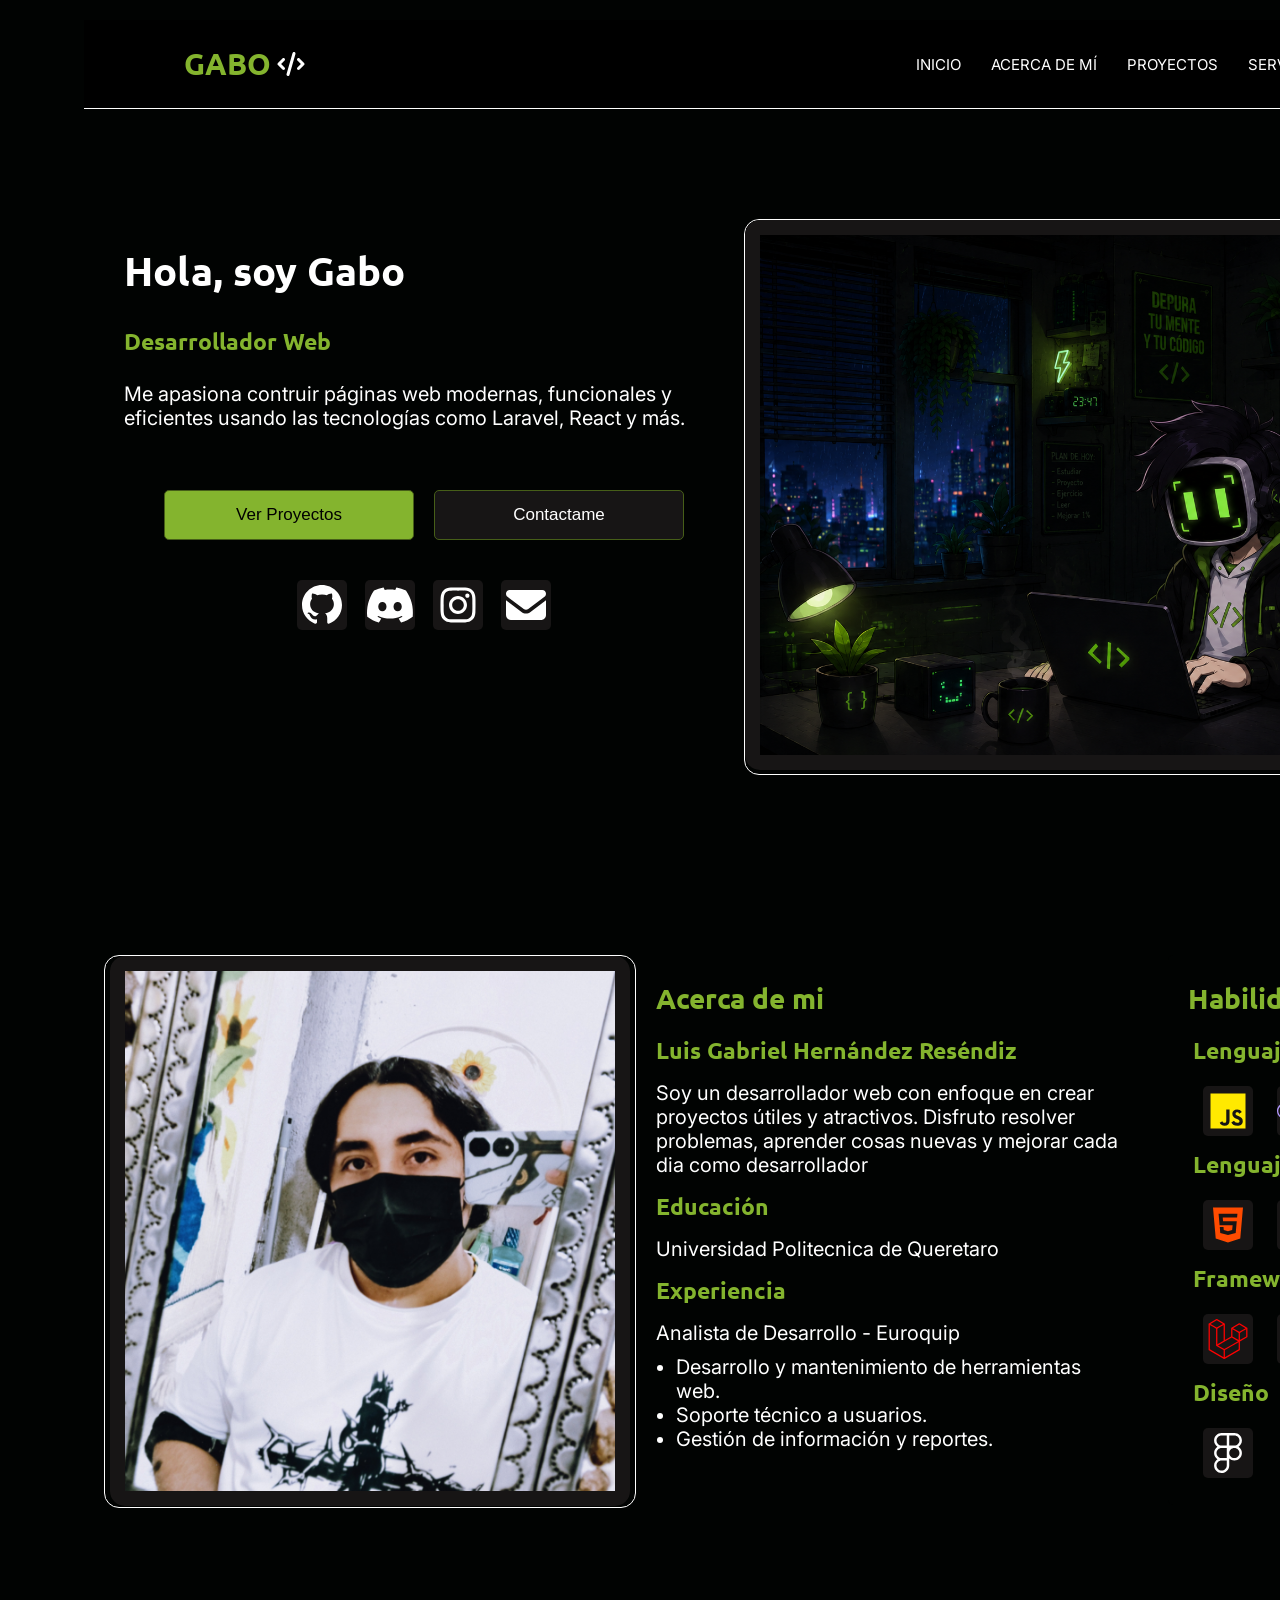
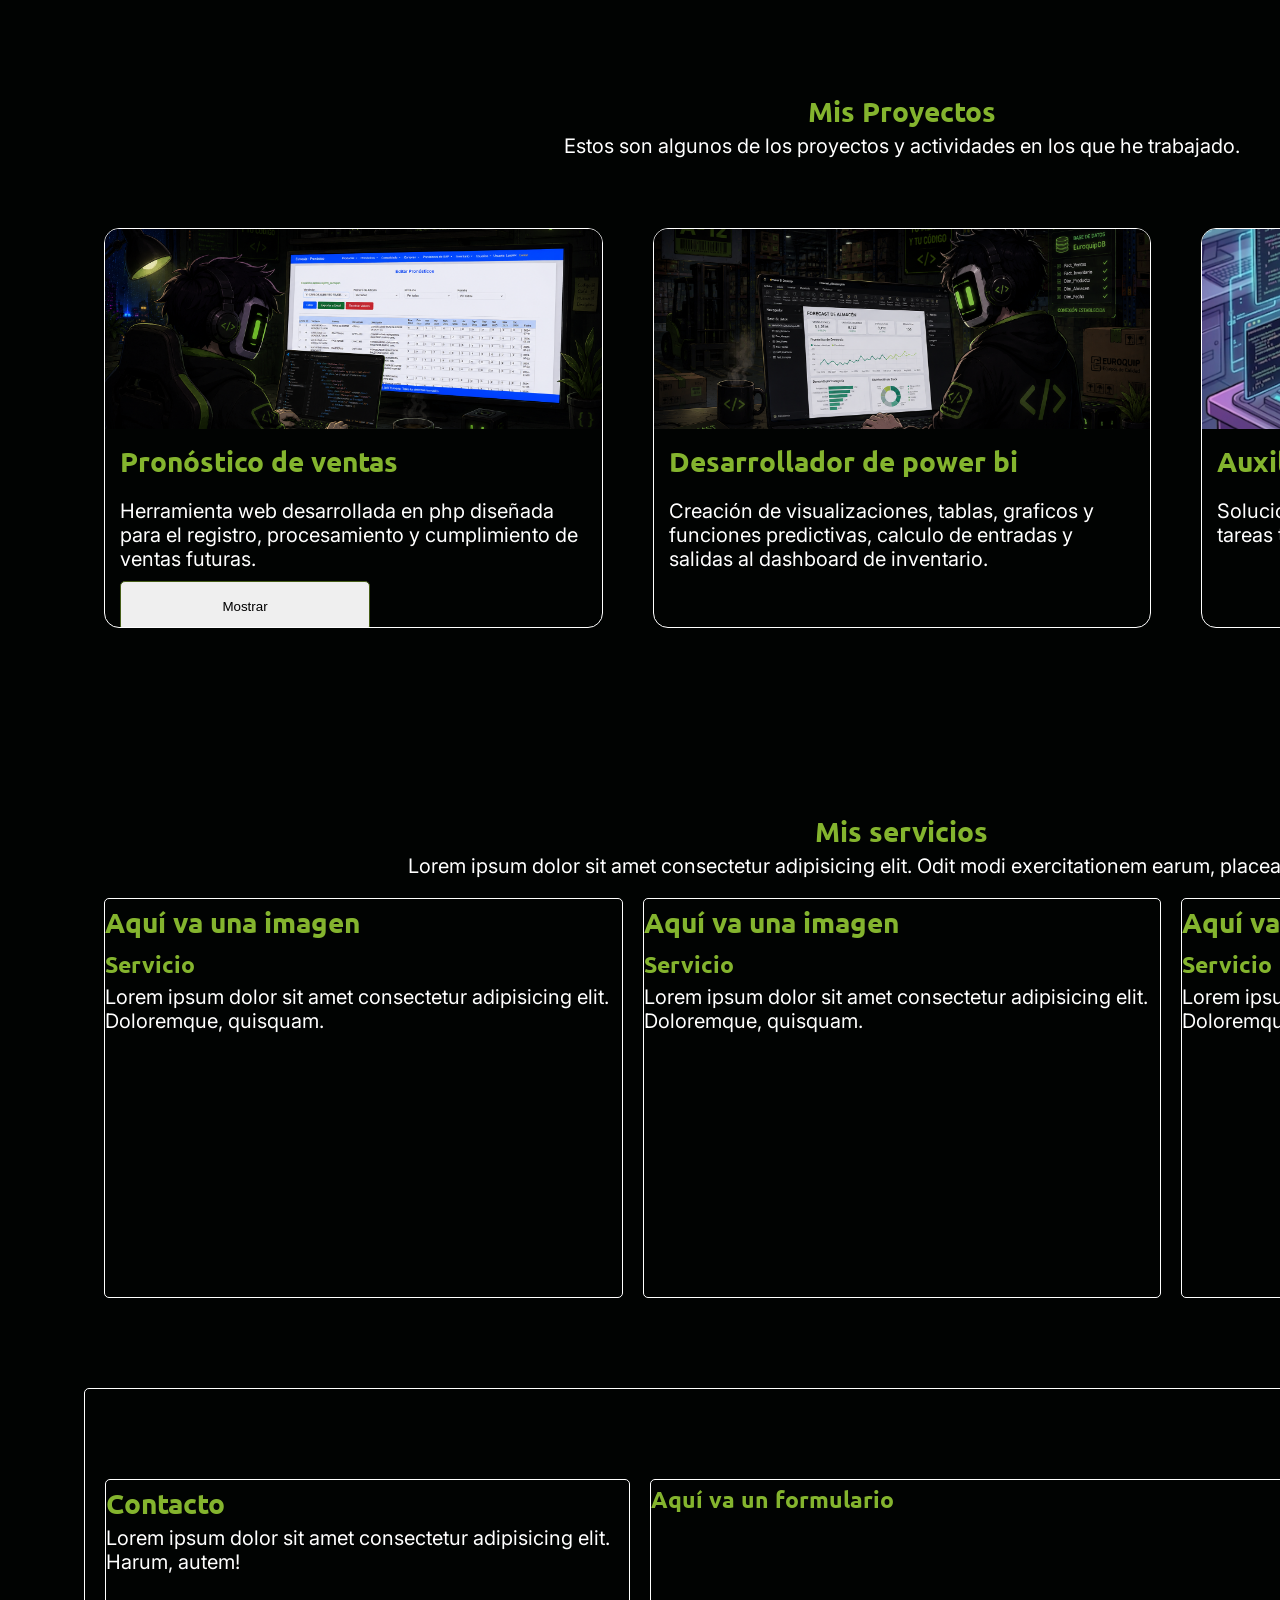
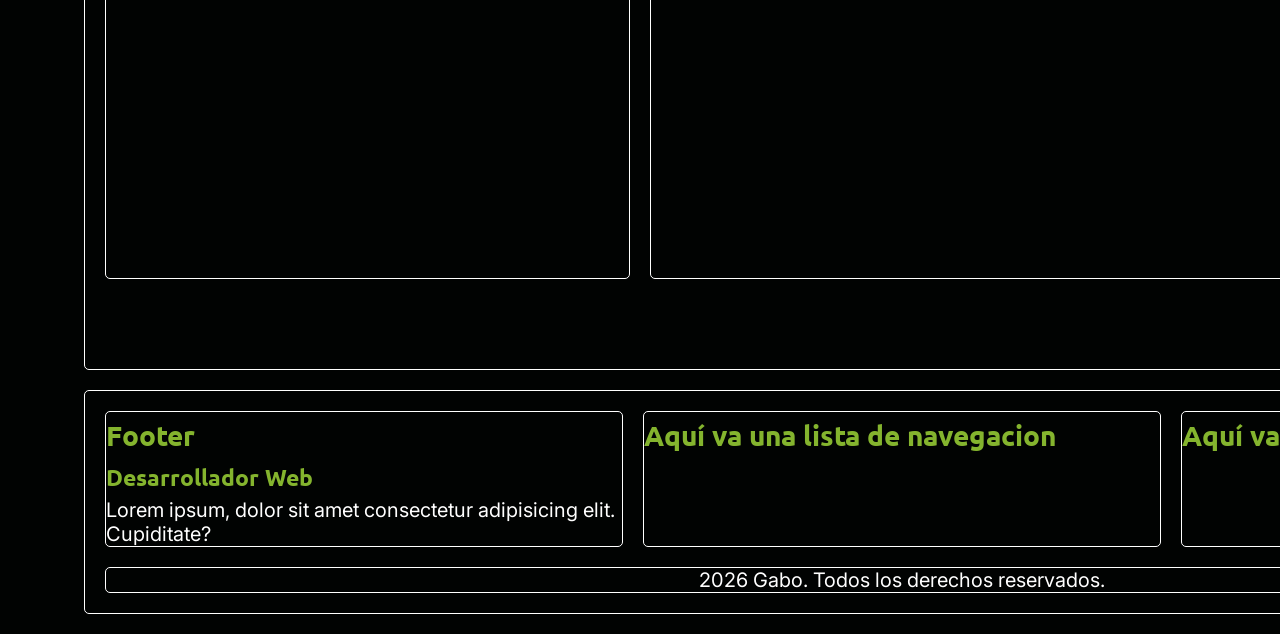
==== commit d8b8587b: "cambie imagenes y portadas" ====
--- a/portafolio_2/index.html
+++ b/portafolio_2/index.html
@@ -162,15 +162,15 @@
                     </p>
                 </div>
                 <div class="proyecto">
+                    <img src="./img/pronosticos.png" alt="">
+                    <h2>Pronóstico de ventas</h2>
+                    <p>
+                        Herramienta web desarrollada en php diseñada para el registro, procesamiento y cumplimiento de ventas futuras.
+                    </p>
+                    <button>Mostrar</button>
+                </div>
+                <div class="proyecto">
                     <img src="./img/forecast.png" alt="">
-                    <h2>Pronóstico de ventas</h2>
-                    <p>
-                        Herramienta web desarrollada en php diseñada para el registro, procesamiento y cumplimiento de ventas futuras.
-                    </p>
-                    <button>Mostrar</button>
-                </div>
-                <div class="proyecto">
-                    <img src="./img/powerbi.png" alt="">
                     <h2>Desarrollador de power bi</h2>
                     <p>
                         Creación de visualizaciones, tablas, graficos y funciones predictivas, calculo de entradas y salidas al dashboard de inventario.
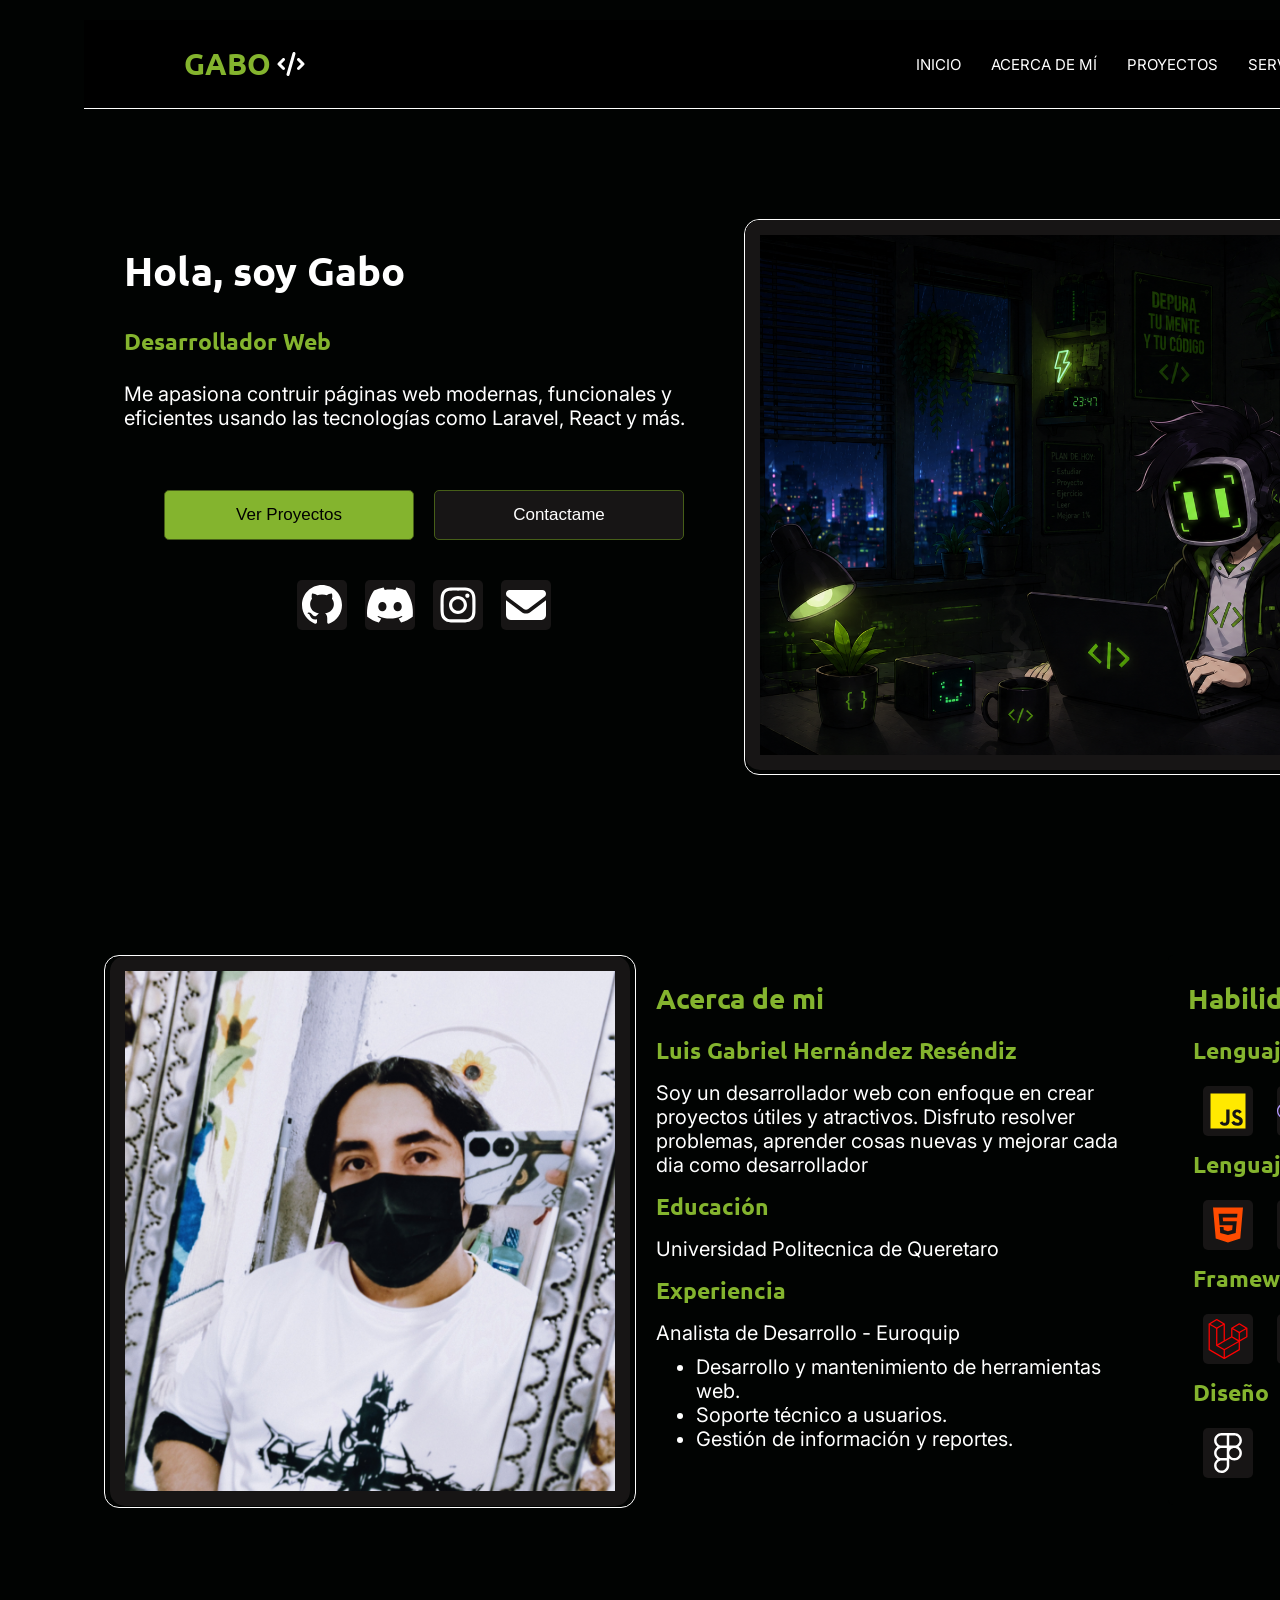
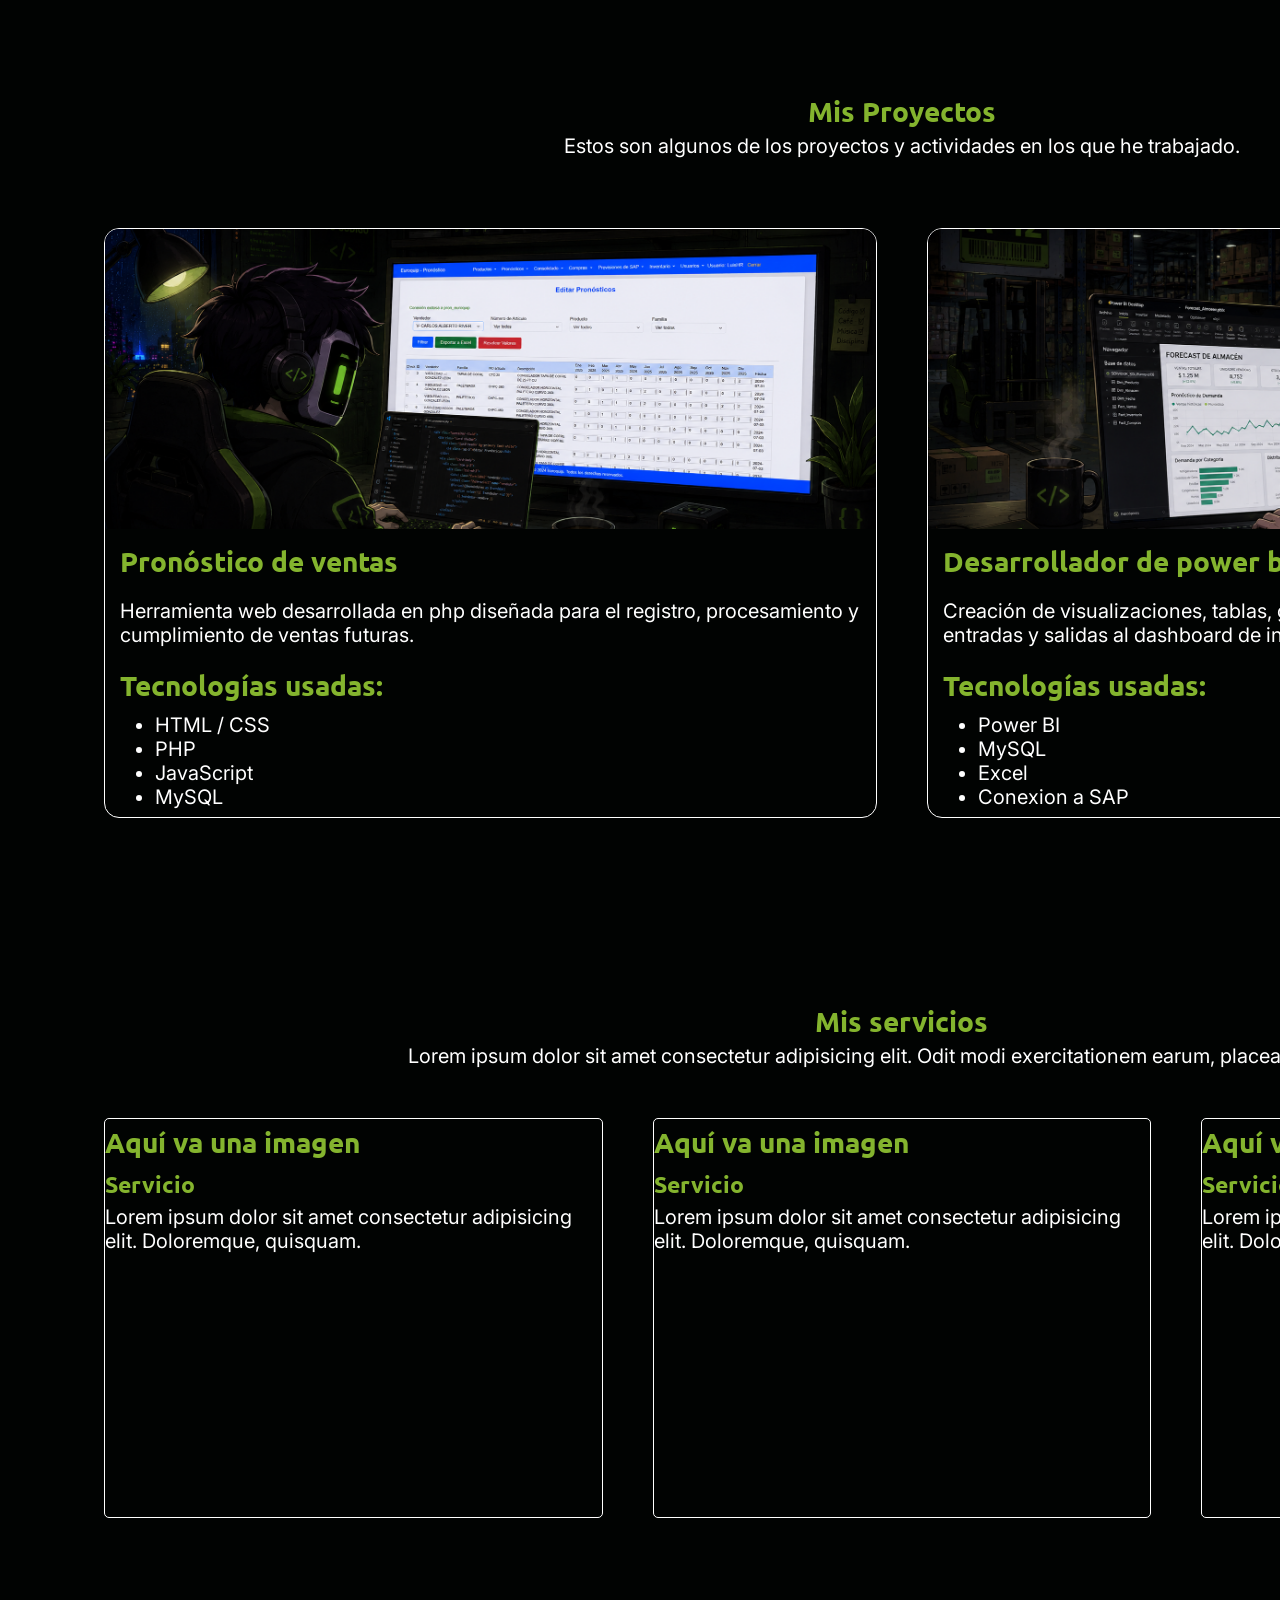
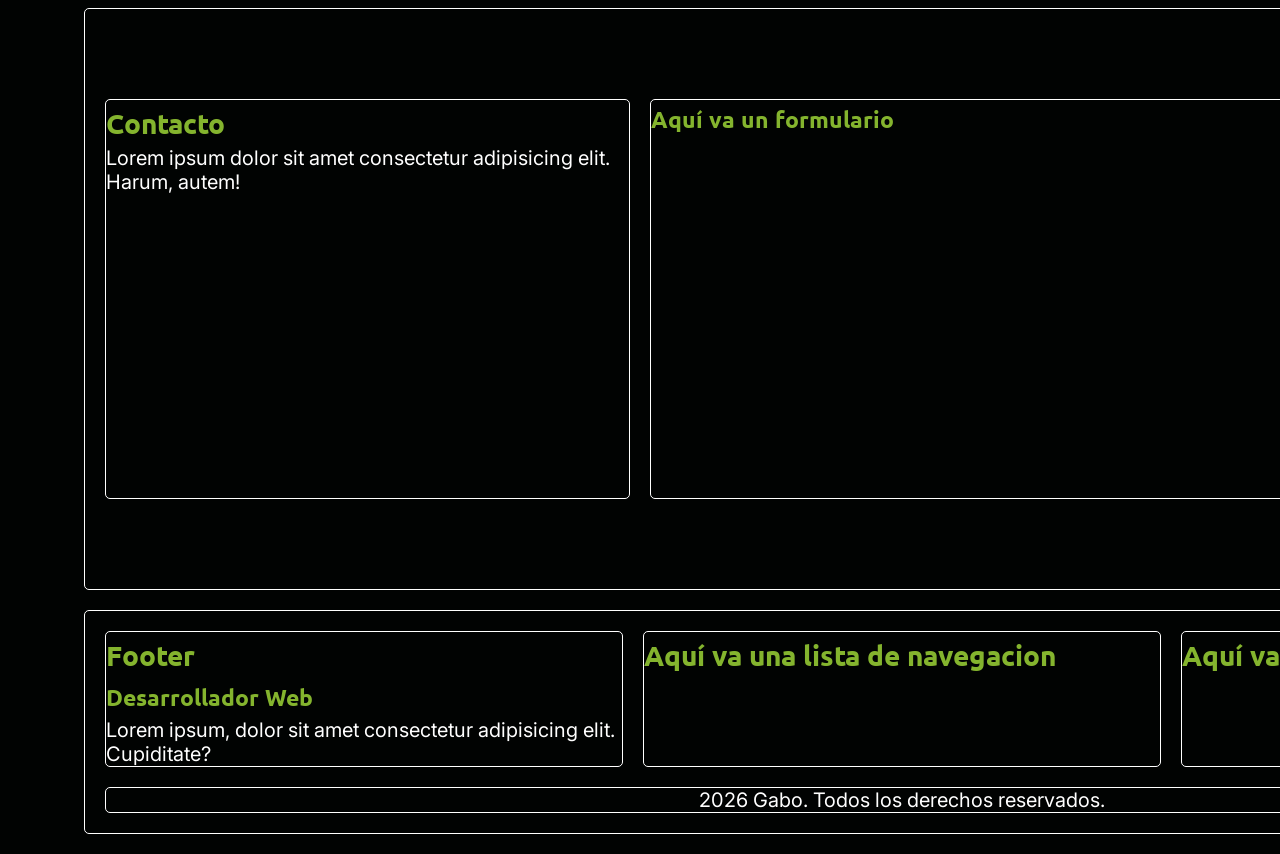
==== commit fbad932d: "otros ajustes de ultimo momento" ====
--- a/portafolio_2/index.html
+++ b/portafolio_2/index.html
@@ -167,7 +167,14 @@
                     <p>
                         Herramienta web desarrollada en php diseñada para el registro, procesamiento y cumplimiento de ventas futuras.
                     </p>
-                    <button>Mostrar</button>
+                    <h2>Tecnologías usadas:</h2>
+                    <ul>
+                        <li>HTML / CSS</li>
+                        <li>PHP</li>
+                        <li>JavaScript</li>
+                        <li>MySQL</li>
+                    </ul>
+                    <!-- <button>Mostrar</button> -->
                 </div>
                 <div class="proyecto">
                     <img src="./img/forecast.png" alt="">
@@ -175,7 +182,15 @@
                     <p>
                         Creación de visualizaciones, tablas, graficos y funciones predictivas, calculo de entradas y salidas al dashboard de inventario.
                     </p>
-                </div>
+                    <h2>Tecnologías usadas:</h2>
+                    <ul>
+                        <li>Power BI</li>
+                        <li>MySQL</li>
+                        <li>Excel</li>
+                        <li>Conexion a SAP</li>
+                    </ul>
+                </div>
+                <!--
                 <div class="proyecto">
                     <img src="./img/soporte.png" alt="">
                     <h2>Auxiliar de sistemas</h2>
@@ -183,6 +198,7 @@
                         Solución de problemas básicos y realización de tareas técnicas, tickets e incidencias N1.
                     </p>
                 </div>
+                -->
             </section>
 
             <section class="servicios">
--- a/portafolio_2/estilos.css
+++ b/portafolio_2/estilos.css
@@ -306,7 +306,7 @@
                     gap: 10px;
 
                     ul {
-                        padding: 0 20px;
+                        padding: 0 40px;
 
                         li {
                             font-family: Inter;
@@ -352,7 +352,7 @@
                 background-color: #010302;
                 padding: 10vh 20px;
                 display: grid;
-                grid-template-columns: repeat(3, 1fr);
+                grid-template-columns: repeat(2, 1fr);
                 gap: 50px;
 
                 /* Borde en blanco para no perder cada caja */
@@ -369,7 +369,7 @@
                     /* Borde en blanco para no perder cada caja */
                     border: 1px solid #fff;
                     border-radius: 15px;
-                    height: 400px;
+                    height: 590px;
                     overflow: hidden;
 
                     h2,
@@ -379,9 +379,19 @@
 
                     img {
                         width: 100%;
-                        height: 200px;
+                        height: 300px;
                         object-fit: cover;
                         object-position: center;
+                    }
+
+                    ul {
+                        padding: 0 50px;
+
+                        li {
+                            font-family: Inter;
+                            font-size: 20px;
+                            color: #fff;
+                        }
                     }
 
                     button {
@@ -407,7 +417,7 @@
                 padding: 10vh 20px;
                 display: grid;
                 grid-template-columns: repeat(3, 1fr);
-                gap: 20px;
+                gap: 50px;
 
                 /* Borde en blanco para no perder cada caja */
                 /* border: 1px solid #fff;
